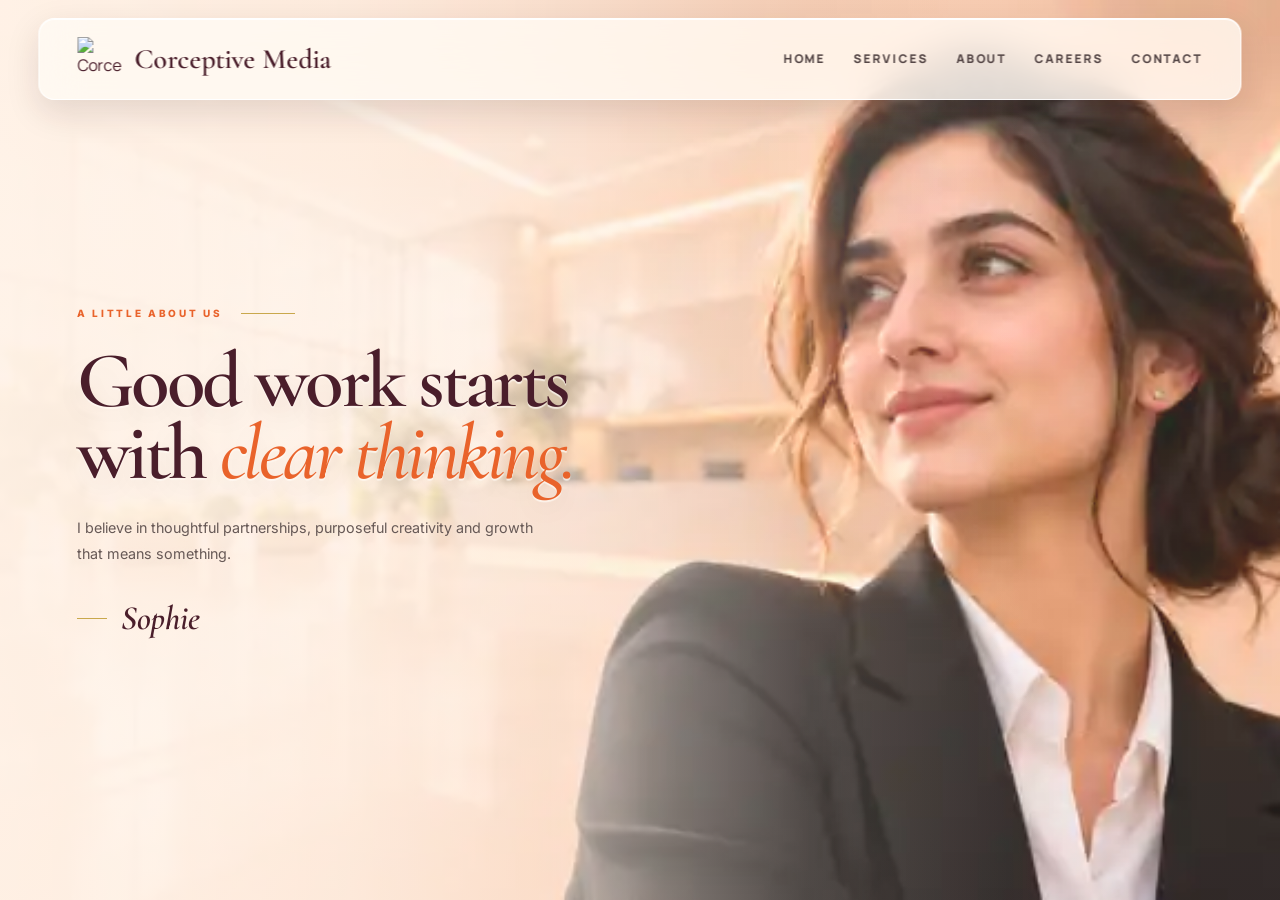
==== about/index.html @ 207ea9dd "Add About page with navigation and content" ====
<!DOCTYPE html>
<html lang="en">
<head>
  <meta charset="UTF-8">
  <meta name="viewport" content="width=device-width, initial-scale=1">

  <title>About Corceptive Media | Our Approach</title>

  <meta name="description" content="Learn about Corceptive Media, our belief in thoughtful partnerships, purposeful creativity and meaningful business growth.">

  <meta name="robots" content="index, follow">

  <link rel="canonical" href="https://corceptivemedia.com/about/">

  <meta property="og:title" content="About Corceptive Media">
  <meta property="og:description" content="Thoughtful partnerships, purposeful creativity and growth that means something.">
  <meta property="og:url" content="https://corceptivemedia.com/about/">
  <meta property="og:type" content="website">

  <meta name="theme-color" content="#fff5ec">

  <link rel="icon" href="/cmfavicon.ico">

  <link rel="preconnect" href="https://fonts.googleapis.com">
  <link rel="preconnect" href="https://fonts.gstatic.com" crossorigin>

  <link href="https://fonts.googleapis.com/css2?family=Cormorant+Garamond:wght@400;500;600;700&family=Manrope:wght@400;500;600;700;800&display=swap" rel="stylesheet">

  <link rel="stylesheet" href="/assets/corceptive-homepage-abstract.css">

  <style>
    body {
      margin: 0;
      font-family: 'Manrope', Arial, sans-serif;
    }

    header {
      z-index: 1000;
    }

    .about-nav-inner {
      display: flex;
      align-items: center;
      justify-content: space-between;
      height: 100%;
      gap: 20px;
    }

    .about-brand {
      display: flex;
      align-items: center;
      gap: 12px;
      text-decoration: none;
      color: #4a1e2b;
      flex-shrink: 0;
    }

    .about-brand img {
      width: 45px;
      height: 45px;
      object-fit: contain;
    }

    .about-brand span {
      font-family: 'Cormorant Garamond', Georgia, serif;
      font-size: 28px;
      font-weight: 600;
    }

    .about-nav-links {
      display: flex;
      align-items: center;
      gap: 28px;
    }

    .about-nav-links a {
      text-decoration: none;
      text-transform: uppercase;
      color: #554747;
      font-size: 11px;
      font-weight: 800;
      letter-spacing: .12em;
      transition: color .2s ease;
    }

    .about-nav-links a:hover {
      color: #e9632b;
    }

    .about-menu-button {
      display: none;
      padding: 9px 13px;
      background: transparent;
      border: 1px solid #e5d8cb;
      color: #4a1e2b;
      font-size: 10px;
      font-weight: 800;
      letter-spacing: .12em;
      cursor: pointer;
    }

    @media(max-width: 700px) {
      .about-brand img {
        width: 38px;
        height: 38px;
      }

      .about-brand span {
        font-size: 23px;
      }

      .about-menu-button {
        display: block;
      }

      .about-nav-links {
        display: none;
        position: absolute;
        top: calc(100% + 8px);
        left: 0;
        right: 0;
        padding: 22px;
        flex-direction: column;
        align-items: flex-start;
        gap: 20px;
        border-radius: 12px;
        background: #fffaf4;
        box-shadow: 0 12px 30px rgba(45,20,29,.12);
      }

      .about-nav-links.open {
        display: flex;
      }
    }
  </style>
</head>

<body>

  <header>
    <div class="about-nav-inner">

      <a href="/" class="about-brand">
        <img src="/Corceptive_Media_Logo.png"
             alt="Corceptive Media logo">
        <span>Corceptive Media</span>
      </a>

      <button class="about-menu-button"
              type="button"
              aria-expanded="false"
              aria-controls="about-navigation">
        MENU
      </button>

      <nav class="about-nav-links"
           id="about-navigation"
           aria-label="Main navigation">

        <a href="/">Home</a>
        <a href="/#services">Services</a>
        <a href="/about/">About</a>
        <a href="/careers/">Careers</a>
        <a href="/contact">Contact</a>

      </nav>
    </div>
  </header>

  <main>

    <div class="cm-about cm-about-screen">

      <section class="cm-about-screen-hero">

        <div class="cm-about-screen-photo"
             aria-hidden="true">
        </div>

        <div class="cm-about-screen-content">

          <div class="cm-about-screen-kicker">
            A LITTLE ABOUT US
          </div>

          <h1 class="cm-about-screen-title">
            Good work starts
            <br>
            with <span>clear thinking.</span>
          </h1>

          <p class="cm-about-screen-statement">
            I believe in thoughtful partnerships,
            purposeful creativity and growth
            that means something.
          </p>

          <div class="cm-about-screen-signature">
            <span class="cm-about-screen-signature-rule"></span>
            <span>Sophie</span>
          </div>

        </div>
      </section>

    </div>

  </main>

  <script>
    const menuButton =
      document.querySelector('.about-menu-button');

    const navigation =
      document.querySelector('.about-nav-links');

    menuButton.addEventListener('click', function () {
      const isOpen =
        navigation.classList.toggle('open');

      menuButton.setAttribute(
        'aria-expanded',
        String(isOpen)
      );

      menuButton.textContent =
        isOpen ? 'CLOSE' : 'MENU';
    });

    navigation.querySelectorAll('a').forEach(link => {
      link.addEventListener('click', () => {
        navigation.classList.remove('open');
        menuButton.setAttribute('aria-expanded', 'false');
        menuButton.textContent = 'MENU';
      });
    });
  </script>

</body>
</html>
---- assets/corceptive-homepage-abstract.css ----
@import"https://fonts.googleapis.com/css2?family=Cormorant+Garamond:wght@400;500;600;700&family=Inter:wght@300;400;500;600&family=Libre+Baskerville:wght@400;700&display=swap";/*! tailwindcss v4.3.0 | MIT License | https://tailwindcss.com */@layer properties{@supports (((-webkit-hyphens:none)) and (not (margin-trim:inline))) or ((-moz-orient:inline) and (not (color:rgb(from red r g b)))){*,:before,:after,::backdrop{--tw-translate-x:0;--tw-translate-y:0;--tw-translate-z:0;--tw-rotate-x:initial;--tw-rotate-y:initial;--tw-rotate-z:initial;--tw-skew-x:initial;--tw-skew-y:initial;--tw-space-y-reverse:0;--tw-border-style:solid;--tw-gradient-position:initial;--tw-gradient-from:#0000;--tw-gradient-via:#0000;--tw-gradient-to:#0000;--tw-gradient-stops:initial;--tw-gradient-via-stops:initial;--tw-gradient-from-position:0%;--tw-gradient-via-position:50%;--tw-gradient-to-position:100%;--tw-leading:initial;--tw-font-weight:initial;--tw-tracking:initial;--tw-shadow:0 0 #0000;--tw-shadow-color:initial;--tw-shadow-alpha:100%;--tw-inset-shadow:0 0 #0000;--tw-inset-shadow-color:initial;--tw-inset-shadow-alpha:100%;--tw-ring-color:initial;--tw-ring-shadow:0 0 #0000;--tw-inset-ring-color:initial;--tw-inset-ring-shadow:0 0 #0000;--tw-ring-inset:initial;--tw-ring-offset-width:0px;--tw-ring-offset-color:#fff;--tw-ring-offset-shadow:0 0 #0000;--tw-blur:initial;--tw-brightness:initial;--tw-contrast:initial;--tw-grayscale:initial;--tw-hue-rotate:initial;--tw-invert:initial;--tw-opacity:initial;--tw-saturate:initial;--tw-sepia:initial;--tw-drop-shadow:initial;--tw-drop-shadow-color:initial;--tw-drop-shadow-alpha:100%;--tw-drop-shadow-size:initial;--tw-backdrop-blur:initial;--tw-backdrop-brightness:initial;--tw-backdrop-contrast:initial;--tw-backdrop-grayscale:initial;--tw-backdrop-hue-rotate:initial;--tw-backdrop-invert:initial;--tw-backdrop-opacity:initial;--tw-backdrop-saturate:initial;--tw-backdrop-sepia:initial;--tw-duration:initial;--tw-scale-x:1;--tw-scale-y:1;--tw-scale-z:1;--tw-content:""}}}@layer theme{:root,:host{--font-sans:"Inter", "Helvetica Neue", "Arial", sans-serif;--font-serif:"Libre Baskerville", serif;--font-mono:ui-monospace, SFMono-Regular, Menlo, Monaco, Consolas, "Liberation Mono", "Courier New", monospace;--color-red-500:oklch(63.7% .237 25.331);--color-green-50:oklch(98.2% .018 155.826);--color-green-500:oklch(72.3% .219 149.579);--color-gray-300:oklch(87.2% .01 258.338);--color-gray-400:oklch(70.7% .022 261.325);--color-gray-500:oklch(55.1% .027 264.364);--color-gray-600:oklch(44.6% .03 256.802);--color-gray-700:oklch(37.3% .034 259.733);--color-gray-900:oklch(21% .034 264.665);--color-black:#000;--color-white:#fff;--spacing:.25rem;--container-md:28rem;--container-lg:32rem;--container-xl:36rem;--container-2xl:42rem;--container-4xl:56rem;--container-6xl:72rem;--container-7xl:80rem;--text-xs:.75rem;--text-xs--line-height:calc(1 / .75);--text-sm:.875rem;--text-sm--line-height:calc(1.25 / .875);--text-lg:1.125rem;--text-lg--line-height:calc(1.75 / 1.125);--text-xl:1.25rem;--text-xl--line-height:calc(1.75 / 1.25);--text-2xl:1.5rem;--text-2xl--line-height:calc(2 / 1.5);--text-3xl:1.875rem;--text-3xl--line-height: 1.2 ;--text-4xl:2.25rem;--text-4xl--line-height:calc(2.5 / 2.25);--text-5xl:3rem;--text-5xl--line-height:1;--text-6xl:3.75rem;--text-6xl--line-height:1;--text-7xl:4.5rem;--text-7xl--line-height:1;--text-8xl:6rem;--text-8xl--line-height:1;--font-weight-light:300;--font-weight-normal:400;--font-weight-medium:500;--font-weight-semibold:600;--font-weight-bold:700;--tracking-tight:-.025em;--tracking-wide:.025em;--tracking-widest:.1em;--leading-tight:1.25;--leading-relaxed:1.625;--leading-loose:2;--radius-xl:.75rem;--radius-3xl:1.5rem;--animate-pulse:pulse 2s cubic-bezier(.4, 0, .6, 1) infinite;--blur-sm:8px;--blur-xl:24px;--blur-2xl:40px;--default-transition-duration:.15s;--default-transition-timing-function:cubic-bezier(.4, 0, .2, 1);--default-font-family:var(--font-sans);--default-mono-font-family:var(--font-mono);--color-brand-bg:#fdfcf9;--color-lightest-1:#fdfcf9;--color-lightest-2:#f7f3f0;--color-light-1:#f1ede4;--color-light-2:#e9e3d8;--color-bright-1:#694d4d;--color-bright-2:#dab785;--color-dark-1:#a35d5d;--color-dark-2:#8e5454;--color-darkest-1:#6d4c4c;--color-darkest-2:#5a4a42;--color-brand-bg-alt:var(--color-light-1);--color-brand-text:#333;--color-brand-accent:var(--color-bright-2);--color-brand-burgundy:var(--color-bright-1);--color-brand-rose:var(--color-dark-1)}}@layer base{*,:after,:before,::backdrop{box-sizing:border-box;border:0 solid;margin:0;padding:0}::file-selector-button{box-sizing:border-box;border:0 solid;margin:0;padding:0}html,:host{-webkit-text-size-adjust:100%;-moz-tab-size:4;tab-size:4;line-height:1.5;font-family:var(--default-font-family,ui-sans-serif, system-ui, sans-serif, "Apple Color Emoji", "Segoe UI Emoji", "Segoe UI Symbol", "Noto Color Emoji");font-feature-settings:var(--default-font-feature-settings,normal);font-variation-settings:var(--default-font-variation-settings,normal);-webkit-tap-highlight-color:transparent}hr{height:0;color:inherit;border-top-width:1px}abbr:where([title]){-webkit-text-decoration:underline dotted;text-decoration:underline dotted}h1,h2,h3,h4,h5,h6{font-size:inherit;font-weight:inherit}a{color:inherit;-webkit-text-decoration:inherit;text-decoration:inherit}b,strong{font-weight:bolder}code,kbd,samp,pre{font-family:var(--default-mono-font-family,ui-monospace, SFMono-Regular, Menlo, Monaco, Consolas, "Liberation Mono", "Courier New", monospace);font-feature-settings:var(--default-mono-font-feature-settings,normal);font-variation-settings:var(--default-mono-font-variation-settings,normal);font-size:1em}small{font-size:80%}sub,sup{vertical-align:baseline;font-size:75%;line-height:0;position:relative}sub{bottom:-.25em}sup{top:-.5em}table{text-indent:0;border-color:inherit;border-collapse:collapse}:-moz-focusring{outline:auto}progress{vertical-align:baseline}summary{display:list-item}ol,ul,menu{list-style:none}img,svg,video,canvas,audio,iframe,embed,object{vertical-align:middle;display:block}img,video{max-width:100%;height:auto}button,input,select,optgroup,textarea{font:inherit;font-feature-settings:inherit;font-variation-settings:inherit;letter-spacing:inherit;color:inherit;opacity:1;background-color:#0000;border-radius:0}::file-selector-button{font:inherit;font-feature-settings:inherit;font-variation-settings:inherit;letter-spacing:inherit;color:inherit;opacity:1;background-color:#0000;border-radius:0}:where(select:is([multiple],[size])) optgroup{font-weight:bolder}:where(select:is([multiple],[size])) optgroup option{padding-inline-start:20px}::file-selector-button{margin-inline-end:4px}::placeholder{opacity:1}@supports (not ((-webkit-appearance:-apple-pay-button))) or (contain-intrinsic-size:1px){::placeholder{color:currentColor}@supports (color:color-mix(in lab,red,red)){::placeholder{color:color-mix(in oklab,currentcolor 50%,transparent)}}}textarea{resize:vertical}::-webkit-search-decoration{-webkit-appearance:none}::-webkit-date-and-time-value{min-height:1lh;text-align:inherit}::-webkit-datetime-edit{display:inline-flex}::-webkit-datetime-edit-fields-wrapper{padding:0}::-webkit-datetime-edit{padding-block:0}::-webkit-datetime-edit-year-field{padding-block:0}::-webkit-datetime-edit-month-field{padding-block:0}::-webkit-datetime-edit-day-field{padding-block:0}::-webkit-datetime-edit-hour-field{padding-block:0}::-webkit-datetime-edit-minute-field{padding-block:0}::-webkit-datetime-edit-second-field{padding-block:0}::-webkit-datetime-edit-millisecond-field{padding-block:0}::-webkit-datetime-edit-meridiem-field{padding-block:0}::-webkit-calendar-picker-indicator{line-height:1}:-moz-ui-invalid{box-shadow:none}button,input:where([type=button],[type=reset],[type=submit]){-webkit-appearance:button;-moz-appearance:button;appearance:button}::file-selector-button{-webkit-appearance:button;-moz-appearance:button;appearance:button}::-webkit-inner-spin-button{height:auto}::-webkit-outer-spin-button{height:auto}[hidden]:where(:not([hidden=until-found])){display:none!important}body{background-color:var(--color-brand-bg);color:var(--color-brand-text);-webkit-font-smoothing:antialiased;-moz-osx-font-smoothing:grayscale;font-family:var(--font-sans)}}@layer components{.theme-lightest-1{background-color:var(--color-lightest-1);color:var(--color-brand-text)}.theme-lightest-2{background-color:var(--color-lightest-2);color:var(--color-brand-text)}.theme-light-1{background-color:var(--color-light-1);color:var(--color-brand-text)}.theme-light-2{background-color:var(--color-light-2);color:var(--color-brand-text)}.theme-bright-1{background-color:var(--color-bright-1);color:#fff}.theme-bright-2{background-color:var(--color-bright-2);color:var(--color-brand-text)}.theme-dark-1{background-color:var(--color-dark-1);color:#fff}.theme-dark-2{background-color:var(--color-dark-2);color:#fff}.theme-darkest-1{background-color:var(--color-darkest-1);color:#fff}.theme-darkest-2{background-color:var(--color-darkest-2);color:#fff}}@layer utilities{.pointer-events-none{pointer-events:none}.absolute{position:absolute}.fixed{position:fixed}.relative{position:relative}.inset-0{inset:calc(var(--spacing) * 0)}.top-0{top:calc(var(--spacing) * 0)}.top-1\/2{top:50%}.top-\[10\%\]{top:10%}.right-0{right:calc(var(--spacing) * 0)}.right-\[10\%\]{right:10%}.bottom-0{bottom:calc(var(--spacing) * 0)}.bottom-\[10\%\]{bottom:10%}.left-0{left:calc(var(--spacing) * 0)}.left-1\/2{left:50%}.left-\[15\%\]{left:15%}.z-0{z-index:0}.z-10{z-index:10}.z-20{z-index:20}.z-30{z-index:30}.z-50{z-index:50}.mx-auto{margin-inline:auto}.-mt-\[1px\]{margin-top:-1px}.mt-2{margin-top:calc(var(--spacing) * 2)}.mb-2{margin-bottom:calc(var(--spacing) * 2)}.mb-4{margin-bottom:calc(var(--spacing) * 4)}.mb-6{margin-bottom:calc(var(--spacing) * 6)}.mb-8{margin-bottom:calc(var(--spacing) * 8)}.mb-10{margin-bottom:calc(var(--spacing) * 10)}.mb-12{margin-bottom:calc(var(--spacing) * 12)}.mb-14{margin-bottom:calc(var(--spacing) * 14)}.mb-24{margin-bottom:calc(var(--spacing) * 24)}.ml-auto{margin-left:auto}.block{display:block}.flex{display:flex}.grid{display:grid}.hidden{display:none}.inline-block{display:inline-block}.aspect-\[4\.5\/5\.5\]{aspect-ratio:4.5/5.5}.aspect-\[4\/5\]{aspect-ratio:4/5}.aspect-\[4\/6\]{aspect-ratio:4/6}.h-3{height:calc(var(--spacing) * 3)}.h-10{height:calc(var(--spacing) * 10)}.h-12{height:calc(var(--spacing) * 12)}.h-14{height:calc(var(--spacing) * 14)}.h-20{height:calc(var(--spacing) * 20)}.h-\[60vh\]{height:60vh}.h-\[100px\]{height:100px}.h-\[120\%\]{height:120%}.h-\[130px\]{height:130px}.h-\[250px\]{height:250px}.h-\[300px\]{height:300px}.h-full{height:100%}.h-screen{height:100vh}.min-h-\[85vh\]{min-height:85vh}.min-h-screen{min-height:100vh}.w-1\/2{width:50%}.w-3{width:calc(var(--spacing) * 3)}.w-10{width:calc(var(--spacing) * 10)}.w-20{width:calc(var(--spacing) * 20)}.w-\[120\%\]{width:120%}.w-\[250px\]{width:250px}.w-\[300px\]{width:300px}.w-\[calc\(100\%\+1\.3px\)\]{width:calc(100% + 1.3px)}.w-auto{width:auto}.w-full{width:100%}.max-w-2xl{max-width:var(--container-2xl)}.max-w-4xl{max-width:var(--container-4xl)}.max-w-6xl{max-width:var(--container-6xl)}.max-w-7xl{max-width:var(--container-7xl)}.max-w-\[280px\]{max-width:280px}.max-w-\[320px\]{max-width:320px}.max-w-\[772px\]{max-width:772px}.max-w-lg{max-width:var(--container-lg)}.max-w-md{max-width:var(--container-md)}.max-w-xl{max-width:var(--container-xl)}.flex-grow{flex-grow:1}.-translate-x-1\/2{--tw-translate-x: -50% ;translate:var(--tw-translate-x) var(--tw-translate-y)}.translate-x-0{--tw-translate-x:calc(var(--spacing) * 0);translate:var(--tw-translate-x) var(--tw-translate-y)}.translate-x-full{--tw-translate-x:100%;translate:var(--tw-translate-x) var(--tw-translate-y)}.-translate-y-1\/2{--tw-translate-y: -50% ;translate:var(--tw-translate-x) var(--tw-translate-y)}.translate-y-\[1px\]{--tw-translate-y:1px;translate:var(--tw-translate-x) var(--tw-translate-y)}.-skew-x-\[25deg\]{--tw-skew-x:skewX( -25deg );transform:var(--tw-rotate-x,) var(--tw-rotate-y,) var(--tw-rotate-z,) var(--tw-skew-x,) var(--tw-skew-y,)}.transform{transform:var(--tw-rotate-x,) var(--tw-rotate-y,) var(--tw-rotate-z,) var(--tw-skew-x,) var(--tw-skew-y,)}.animate-pulse{animation:var(--animate-pulse)}.resize-none{resize:none}.grid-cols-1{grid-template-columns:repeat(1,minmax(0,1fr))}.flex-col{flex-direction:column}.flex-wrap{flex-wrap:wrap}.items-center{align-items:center}.items-start{align-items:flex-start}.justify-between{justify-content:space-between}.justify-center{justify-content:center}.gap-2{gap:calc(var(--spacing) * 2)}.gap-3{gap:calc(var(--spacing) * 3)}.gap-4{gap:calc(var(--spacing) * 4)}.gap-6{gap:calc(var(--spacing) * 6)}.gap-8{gap:calc(var(--spacing) * 8)}.gap-10{gap:calc(var(--spacing) * 10)}.gap-12{gap:calc(var(--spacing) * 12)}.gap-16{gap:calc(var(--spacing) * 16)}:where(.space-y-3>:not(:last-child)){--tw-space-y-reverse:0;margin-block-start:calc(calc(var(--spacing) * 3) * var(--tw-space-y-reverse));margin-block-end:calc(calc(var(--spacing) * 3) * calc(1 - var(--tw-space-y-reverse)))}:where(.space-y-6>:not(:last-child)){--tw-space-y-reverse:0;margin-block-start:calc(calc(var(--spacing) * 6) * var(--tw-space-y-reverse));margin-block-end:calc(calc(var(--spacing) * 6) * calc(1 - var(--tw-space-y-reverse)))}:where(.space-y-8>:not(:last-child)){--tw-space-y-reverse:0;margin-block-start:calc(calc(var(--spacing) * 8) * var(--tw-space-y-reverse));margin-block-end:calc(calc(var(--spacing) * 8) * calc(1 - var(--tw-space-y-reverse)))}.overflow-hidden{overflow:hidden}.overflow-x-hidden{overflow-x:hidden}.scroll-smooth{scroll-behavior:smooth}.rounded-3xl{border-radius:var(--radius-3xl)}.rounded-\[32px\]{border-radius:32px}.rounded-full{border-radius:3.40282e38px}.rounded-xl{border-radius:var(--radius-xl)}.border{border-style:var(--tw-border-style);border-width:1px}.border-\[1\.25px\]{border-style:var(--tw-border-style);border-width:1.25px}.border-t{border-top-style:var(--tw-border-style);border-top-width:1px}.border-b{border-bottom-style:var(--tw-border-style);border-bottom-width:1px}.border-\[\#a86700\]{border-color:#a86700}.border-\[\#d6b25e\]\/10{border-color:#d6b25e1a}.border-\[\#d6b25e\]\/20{border-color:#d6b25e33}.border-brand-accent\/20{border-color:#dab78533}@supports (color:color-mix(in lab,red,red)){.border-brand-accent\/20{border-color:color-mix(in oklab,var(--color-brand-accent) 20%,transparent)}}.border-white\/20{border-color:#fff3}@supports (color:color-mix(in lab,red,red)){.border-white\/20{border-color:color-mix(in oklab,var(--color-white) 20%,transparent)}}.bg-\[\#8b5e3c\]\/10{background-color:#8b5e3c1a}.bg-\[\#d6b25e\]\/10{background-color:#d6b25e1a}.bg-\[\#d6b25e\]\/20{background-color:#d6b25e33}.bg-\[\#f9f7f0\]{background-color:#f9f7f0}.bg-\[\#fdfcf9\]{background-color:#fdfcf9}.bg-\[\#fdfcf9\]\/70{background-color:#fdfcf9b3}.bg-\[\#fdfcf9\]\/95{background-color:#fdfcf9f2}.bg-brand-accent\/20{background-color:#dab78533}@supports (color:color-mix(in lab,red,red)){.bg-brand-accent\/20{background-color:color-mix(in oklab,var(--color-brand-accent) 20%,transparent)}}.bg-brand-bg{background-color:var(--color-brand-bg)}.bg-brand-bg-alt{background-color:var(--color-brand-bg-alt)}.bg-brand-burgundy{background-color:var(--color-brand-burgundy)}.bg-darkest-1\/40{background-color:#6d4c4c66}@supports (color:color-mix(in lab,red,red)){.bg-darkest-1\/40{background-color:color-mix(in oklab,var(--color-darkest-1) 40%,transparent)}}.bg-green-50{background-color:var(--color-green-50)}.bg-transparent{background-color:#0000}.bg-white{background-color:var(--color-white)}.bg-white\/60{background-color:#fff9}@supports (color:color-mix(in lab,red,red)){.bg-white\/60{background-color:color-mix(in oklab,var(--color-white) 60%,transparent)}}.bg-white\/80{background-color:#fffc}@supports (color:color-mix(in lab,red,red)){.bg-white\/80{background-color:color-mix(in oklab,var(--color-white) 80%,transparent)}}.bg-gradient-to-r{--tw-gradient-position:to right in oklab;background-image:linear-gradient(var(--tw-gradient-stops))}.bg-gradient-to-tr{--tw-gradient-position:to top right in oklab;background-image:linear-gradient(var(--tw-gradient-stops))}.bg-\[conic-gradient\(from_0deg_at_50\%_50\%\,\#fcece4_0\%\,\#fff_50\%\,\#fdfcf9_100\%\)\]{background-image:conic-gradient(#fcece4,#fff,#fdfcf9)}.bg-\[radial-gradient\(circle_at_10\%_90\%\,var\(--color-brand-rose\)_0\%\,transparent_50\%\)\]{background-image:radial-gradient(circle at 10% 90%,var(--color-brand-rose) 0%,transparent 50%)}.bg-\[radial-gradient\(circle_at_20\%_80\%\,rgba\(255\,255\,255\,0\.4\)_0\%\,transparent_40\%\)\]{background-image:radial-gradient(circle at 20% 80%,#fff6,#0000 40%)}.bg-\[radial-gradient\(circle_at_30\%_20\%\,\#fff_0\%\,transparent_60\%\)\,radial-gradient\(circle_at_80\%_40\%\,\#fcece4_0\%\,transparent_70\%\)\,radial-gradient\(circle_at_40\%_80\%\,\#f7f3f0_0\%\,transparent_60\%\)\]{background-image:radial-gradient(circle at 30% 20%,#fff,#0000 60%),radial-gradient(circle at 80% 40%,#fcece4,#0000 70%),radial-gradient(circle at 40% 80%,#f7f3f0,#0000 60%)}.bg-\[radial-gradient\(circle_at_40\%_30\%\,\#fff_0\%\,transparent_70\%\)\,radial-gradient\(circle_at_70\%_20\%\,\#fcece4_0\%\,transparent_60\%\)\,radial-gradient\(circle_at_20\%_80\%\,\#f7f3f0_0\%\,transparent_50\%\)\]{background-image:radial-gradient(circle at 40% 30%,#fff,#0000 70%),radial-gradient(circle at 70% 20%,#fcece4,#0000 60%),radial-gradient(circle at 20% 80%,#f7f3f0,#0000 50%)}.bg-\[radial-gradient\(circle_at_80\%_80\%\,var\(--color-brand-rose\)_0\%\,transparent_40\%\)\]{background-image:radial-gradient(circle at 80% 80%,var(--color-brand-rose) 0%,transparent 40%)}.bg-\[radial-gradient\(circle_at_90\%_15\%\,rgba\(218\,183\,133\,0\.3\)_0\%\,transparent_50\%\)\]{background-image:radial-gradient(circle at 90% 15%,#dab7854d,#0000 50%)}.bg-\[radial-gradient\(circle_at_100\%_0\%\,\#ffffff_0\%\,rgba\(255\,255\,255\,0\.8\)_25\%\,transparent_70\%\)\]{background-image:radial-gradient(circle at 100% 0,#fff,#fffc 25%,#0000 70%)}.from-transparent{--tw-gradient-from:transparent;--tw-gradient-stops:var(--tw-gradient-via-stops,var(--tw-gradient-position), var(--tw-gradient-from) var(--tw-gradient-from-position), var(--tw-gradient-to) var(--tw-gradient-to-position))}.via-brand-accent\/10{--tw-gradient-via:#dab7851a}@supports (color:color-mix(in lab,red,red)){.via-brand-accent\/10{--tw-gradient-via:color-mix(in oklab, var(--color-brand-accent) 10%, transparent)}}.via-brand-accent\/10{--tw-gradient-via-stops:var(--tw-gradient-position), var(--tw-gradient-from) var(--tw-gradient-from-position), var(--tw-gradient-via) var(--tw-gradient-via-position), var(--tw-gradient-to) var(--tw-gradient-to-position);--tw-gradient-stops:var(--tw-gradient-via-stops)}.via-white\/30{--tw-gradient-via:#ffffff4d}@supports (color:color-mix(in lab,red,red)){.via-white\/30{--tw-gradient-via:color-mix(in oklab, var(--color-white) 30%, transparent)}}.via-white\/30{--tw-gradient-via-stops:var(--tw-gradient-position), var(--tw-gradient-from) var(--tw-gradient-from-position), var(--tw-gradient-via) var(--tw-gradient-via-position), var(--tw-gradient-to) var(--tw-gradient-to-position);--tw-gradient-stops:var(--tw-gradient-via-stops)}.to-transparent{--tw-gradient-to:transparent;--tw-gradient-stops:var(--tw-gradient-via-stops,var(--tw-gradient-position), var(--tw-gradient-from) var(--tw-gradient-from-position), var(--tw-gradient-to) var(--tw-gradient-to-position))}.bg-cover{background-size:cover}.bg-center{background-position:50%}.bg-no-repeat{background-repeat:no-repeat}.fill-brand-bg-alt{fill:var(--color-brand-bg-alt)}.object-cover{object-fit:cover}.p-10{padding:calc(var(--spacing) * 10)}.px-4{padding-inline:calc(var(--spacing) * 4)}.px-6{padding-inline:calc(var(--spacing) * 6)}.px-10{padding-inline:calc(var(--spacing) * 10)}.px-12{padding-inline:calc(var(--spacing) * 12)}.px-\[5vw\]{padding-inline:5vw}.py-3\.5{padding-block:calc(var(--spacing) * 3.5)}.py-20{padding-block:calc(var(--spacing) * 20)}.py-24{padding-block:calc(var(--spacing) * 24)}.py-32{padding-block:calc(var(--spacing) * 32)}.py-40{padding-block:calc(var(--spacing) * 40)}.pt-4{padding-top:calc(var(--spacing) * 4)}.pt-10{padding-top:calc(var(--spacing) * 10)}.pt-24{padding-top:calc(var(--spacing) * 24)}.pb-4{padding-bottom:calc(var(--spacing) * 4)}.text-center{text-align:center}.font-serif{font-family:var(--font-serif)}.text-2xl{font-size:var(--text-2xl);line-height:var(--tw-leading,var(--text-2xl--line-height))}.text-3xl{font-size:var(--text-3xl);line-height:var(--tw-leading,var(--text-3xl--line-height))}.text-4xl{font-size:var(--text-4xl);line-height:var(--tw-leading,var(--text-4xl--line-height))}.text-5xl{font-size:var(--text-5xl);line-height:var(--tw-leading,var(--text-5xl--line-height))}.text-lg{font-size:var(--text-lg);line-height:var(--tw-leading,var(--text-lg--line-height))}.text-sm{font-size:var(--text-sm);line-height:var(--tw-leading,var(--text-sm--line-height))}.text-xs{font-size:var(--text-xs);line-height:var(--tw-leading,var(--text-xs--line-height))}.text-\[10px\]{font-size:10px}.text-\[11px\]{font-size:11px}.text-\[12px\]{font-size:12px}.text-\[16px\]{font-size:16px}.text-\[18px\]{font-size:18px}.text-\[22px\]{font-size:22px}.text-\[24px\]{font-size:24px}.text-\[32px\]{font-size:32px}.leading-\[0\]{--tw-leading:0;line-height:0}.leading-\[1\.1\]{--tw-leading:1.1;line-height:1.1}.leading-loose{--tw-leading:var(--leading-loose);line-height:var(--leading-loose)}.leading-relaxed{--tw-leading:var(--leading-relaxed);line-height:var(--leading-relaxed)}.leading-tight{--tw-leading:var(--leading-tight);line-height:var(--leading-tight)}.font-bold{--tw-font-weight:var(--font-weight-bold);font-weight:var(--font-weight-bold)}.font-light{--tw-font-weight:var(--font-weight-light);font-weight:var(--font-weight-light)}.font-medium{--tw-font-weight:var(--font-weight-medium);font-weight:var(--font-weight-medium)}.font-normal{--tw-font-weight:var(--font-weight-normal);font-weight:var(--font-weight-normal)}.font-semibold{--tw-font-weight:var(--font-weight-semibold);font-weight:var(--font-weight-semibold)}.tracking-\[0\.2em\]{--tw-tracking:.2em;letter-spacing:.2em}.tracking-\[0\.3em\]{--tw-tracking:.3em;letter-spacing:.3em}.tracking-\[0\.18em\]{--tw-tracking:.18em;letter-spacing:.18em}.tracking-tight{--tw-tracking:var(--tracking-tight);letter-spacing:var(--tracking-tight)}.tracking-wide{--tw-tracking:var(--tracking-wide);letter-spacing:var(--tracking-wide)}.tracking-widest{--tw-tracking:var(--tracking-widest);letter-spacing:var(--tracking-widest)}.whitespace-nowrap{white-space:nowrap}.text-\[\#000000\]{color:#000}.text-\[\#4a3a32\]{color:#4a3a32}.text-\[\#4b3832\]{color:#4b3832}.text-\[\#5a4a42\]{color:#5a4a42}.text-\[\#6b4c3b\]{color:#6b4c3b}.text-\[\#8e5454\]{color:#8e5454}.text-\[\#622f00\]{color:#622f00}.text-\[\#790000\]{color:#790000}.text-black{color:var(--color-black)}.text-brand-burgundy{color:var(--color-brand-burgundy)}.text-brand-text{color:var(--color-brand-text)}.text-gray-400{color:var(--color-gray-400)}.text-gray-500{color:var(--color-gray-500)}.text-gray-600{color:var(--color-gray-600)}.text-gray-700{color:var(--color-gray-700)}.text-gray-900{color:var(--color-gray-900)}.text-green-500{color:var(--color-green-500)}.text-red-500{color:var(--color-red-500)}.text-white{color:var(--color-white)}.lowercase{text-transform:lowercase}.uppercase{text-transform:uppercase}.italic{font-style:italic}.underline-offset-8{text-underline-offset:8px}.opacity-0{opacity:0}.opacity-15{opacity:.15}.opacity-20{opacity:.2}.opacity-40{opacity:.4}.opacity-60{opacity:.6}.opacity-70{opacity:.7}.opacity-80{opacity:.8}.opacity-100{opacity:1}.shadow-2xl{--tw-shadow:0 25px 50px -12px var(--tw-shadow-color,#00000040);box-shadow:var(--tw-inset-shadow),var(--tw-inset-ring-shadow),var(--tw-ring-offset-shadow),var(--tw-ring-shadow),var(--tw-shadow)}.shadow-\[0_0_15px_rgba\(255\,255\,255\,1\)\]{--tw-shadow:0 0 15px var(--tw-shadow-color,#fff);box-shadow:var(--tw-inset-shadow),var(--tw-inset-ring-shadow),var(--tw-ring-offset-shadow),var(--tw-ring-shadow),var(--tw-shadow)}.shadow-\[0_8px_30px_rgba\(0\,0\,0\,0\.05\)\]{--tw-shadow:0 8px 30px var(--tw-shadow-color,#0000000d);box-shadow:var(--tw-inset-shadow),var(--tw-inset-ring-shadow),var(--tw-ring-offset-shadow),var(--tw-ring-shadow),var(--tw-shadow)}.shadow-\[0_50px_100px_-20px_rgba\(0\,0\,0\,0\.15\)\,0_0_60px_-10px_rgba\(218\,183\,133\,0\.3\)\]{--tw-shadow:0 50px 100px -20px var(--tw-shadow-color,#00000026), 0 0 60px -10px var(--tw-shadow-color,#dab7854d);box-shadow:var(--tw-inset-shadow),var(--tw-inset-ring-shadow),var(--tw-ring-offset-shadow),var(--tw-ring-shadow),var(--tw-shadow)}.shadow-xl{--tw-shadow:0 20px 25px -5px var(--tw-shadow-color,#0000001a), 0 8px 10px -6px var(--tw-shadow-color,#0000001a);box-shadow:var(--tw-inset-shadow),var(--tw-inset-ring-shadow),var(--tw-ring-offset-shadow),var(--tw-ring-shadow),var(--tw-shadow)}.shadow-brand-accent\/30{--tw-shadow-color:#dab7854d}@supports (color:color-mix(in lab,red,red)){.shadow-brand-accent\/30{--tw-shadow-color:color-mix(in oklab, color-mix(in oklab, var(--color-brand-accent) 30%, transparent) var(--tw-shadow-alpha), transparent)}}.shadow-brand-burgundy\/10{--tw-shadow-color:#694d4d1a}@supports (color:color-mix(in lab,red,red)){.shadow-brand-burgundy\/10{--tw-shadow-color:color-mix(in oklab, color-mix(in oklab, var(--color-brand-burgundy) 10%, transparent) var(--tw-shadow-alpha), transparent)}}.blur-\[0\.5px\]{--tw-blur:blur(.5px);filter:var(--tw-blur,) var(--tw-brightness,) var(--tw-contrast,) var(--tw-grayscale,) var(--tw-hue-rotate,) var(--tw-invert,) var(--tw-saturate,) var(--tw-sepia,) var(--tw-drop-shadow,)}.blur-\[5px\]{--tw-blur:blur(5px);filter:var(--tw-blur,) var(--tw-brightness,) var(--tw-contrast,) var(--tw-grayscale,) var(--tw-hue-rotate,) var(--tw-invert,) var(--tw-saturate,) var(--tw-sepia,) var(--tw-drop-shadow,)}.blur-\[100px\]{--tw-blur:blur(100px);filter:var(--tw-blur,) var(--tw-brightness,) var(--tw-contrast,) var(--tw-grayscale,) var(--tw-hue-rotate,) var(--tw-invert,) var(--tw-saturate,) var(--tw-sepia,) var(--tw-drop-shadow,)}.blur-\[120px\]{--tw-blur:blur(120px);filter:var(--tw-blur,) var(--tw-brightness,) var(--tw-contrast,) var(--tw-grayscale,) var(--tw-hue-rotate,) var(--tw-invert,) var(--tw-saturate,) var(--tw-sepia,) var(--tw-drop-shadow,)}.blur-xl{--tw-blur:blur(var(--blur-xl));filter:var(--tw-blur,) var(--tw-brightness,) var(--tw-contrast,) var(--tw-grayscale,) var(--tw-hue-rotate,) var(--tw-invert,) var(--tw-saturate,) var(--tw-sepia,) var(--tw-drop-shadow,)}.contrast-\[1\.05\]{--tw-contrast:contrast(1.05);filter:var(--tw-blur,) var(--tw-brightness,) var(--tw-contrast,) var(--tw-grayscale,) var(--tw-hue-rotate,) var(--tw-invert,) var(--tw-saturate,) var(--tw-sepia,) var(--tw-drop-shadow,)}.grayscale-\[0\.1\]{--tw-grayscale:grayscale(.1);filter:var(--tw-blur,) var(--tw-brightness,) var(--tw-contrast,) var(--tw-grayscale,) var(--tw-hue-rotate,) var(--tw-invert,) var(--tw-saturate,) var(--tw-sepia,) var(--tw-drop-shadow,)}.grayscale-\[0\.2\]{--tw-grayscale:grayscale(.2);filter:var(--tw-blur,) var(--tw-brightness,) var(--tw-contrast,) var(--tw-grayscale,) var(--tw-hue-rotate,) var(--tw-invert,) var(--tw-saturate,) var(--tw-sepia,) var(--tw-drop-shadow,)}.filter{filter:var(--tw-blur,) var(--tw-brightness,) var(--tw-contrast,) var(--tw-grayscale,) var(--tw-hue-rotate,) var(--tw-invert,) var(--tw-saturate,) var(--tw-sepia,) var(--tw-drop-shadow,)}.backdrop-blur-2xl{--tw-backdrop-blur:blur(var(--blur-2xl));-webkit-backdrop-filter:var(--tw-backdrop-blur,) var(--tw-backdrop-brightness,) var(--tw-backdrop-contrast,) var(--tw-backdrop-grayscale,) var(--tw-backdrop-hue-rotate,) var(--tw-backdrop-invert,) var(--tw-backdrop-opacity,) var(--tw-backdrop-saturate,) var(--tw-backdrop-sepia,);backdrop-filter:var(--tw-backdrop-blur,) var(--tw-backdrop-brightness,) var(--tw-backdrop-contrast,) var(--tw-backdrop-grayscale,) var(--tw-backdrop-hue-rotate,) var(--tw-backdrop-invert,) var(--tw-backdrop-opacity,) var(--tw-backdrop-saturate,) var(--tw-backdrop-sepia,)}.backdrop-blur-sm{--tw-backdrop-blur:blur(var(--blur-sm));-webkit-backdrop-filter:var(--tw-backdrop-blur,) var(--tw-backdrop-brightness,) var(--tw-backdrop-contrast,) var(--tw-backdrop-grayscale,) var(--tw-backdrop-hue-rotate,) var(--tw-backdrop-invert,) var(--tw-backdrop-opacity,) var(--tw-backdrop-saturate,) var(--tw-backdrop-sepia,);backdrop-filter:var(--tw-backdrop-blur,) var(--tw-backdrop-brightness,) var(--tw-backdrop-contrast,) var(--tw-backdrop-grayscale,) var(--tw-backdrop-hue-rotate,) var(--tw-backdrop-invert,) var(--tw-backdrop-opacity,) var(--tw-backdrop-saturate,) var(--tw-backdrop-sepia,)}.transition{transition-property:color,background-color,border-color,outline-color,text-decoration-color,fill,stroke,--tw-gradient-from,--tw-gradient-via,--tw-gradient-to,opacity,box-shadow,transform,translate,scale,rotate,filter,-webkit-backdrop-filter,backdrop-filter,display,content-visibility,overlay,pointer-events;transition-timing-function:var(--tw-ease,var(--default-transition-timing-function));transition-duration:var(--tw-duration,var(--default-transition-duration))}.transition-all{transition-property:all;transition-timing-function:var(--tw-ease,var(--default-transition-timing-function));transition-duration:var(--tw-duration,var(--default-transition-duration))}.transition-colors{transition-property:color,background-color,border-color,outline-color,text-decoration-color,fill,stroke,--tw-gradient-from,--tw-gradient-via,--tw-gradient-to;transition-timing-function:var(--tw-ease,var(--default-transition-timing-function));transition-duration:var(--tw-duration,var(--default-transition-duration))}.transition-transform{transition-property:transform,translate,scale,rotate;transition-timing-function:var(--tw-ease,var(--default-transition-timing-function));transition-duration:var(--tw-duration,var(--default-transition-duration))}.duration-300{--tw-duration:.3s;transition-duration:.3s}.duration-500{--tw-duration:.5s;transition-duration:.5s}.duration-700{--tw-duration:.7s;transition-duration:.7s}@media(hover:hover){.group-hover\:scale-105:is(:where(.group):hover *){--tw-scale-x:105%;--tw-scale-y:105%;--tw-scale-z:105%;scale:var(--tw-scale-x) var(--tw-scale-y)}.group-hover\:opacity-100:is(:where(.group):hover *){opacity:1}}.placeholder\:font-light::placeholder{--tw-font-weight:var(--font-weight-light);font-weight:var(--font-weight-light)}.placeholder\:text-gray-300::placeholder{color:var(--color-gray-300)}.after\:absolute:after{content:var(--tw-content);position:absolute}.after\:-bottom-2:after{content:var(--tw-content);bottom:calc(var(--spacing) * -2)}.after\:left-0:after{content:var(--tw-content);left:calc(var(--spacing) * 0)}.after\:h-\[1px\]:after{content:var(--tw-content);height:1px}.after\:w-0:after{content:var(--tw-content);width:calc(var(--spacing) * 0)}.after\:bg-\[\#d6b25e\]:after{content:var(--tw-content);background-color:#d6b25e}.after\:transition-all:after{content:var(--tw-content);transition-property:all;transition-timing-function:var(--tw-ease,var(--default-transition-timing-function));transition-duration:var(--tw-duration,var(--default-transition-duration))}.after\:duration-300:after{content:var(--tw-content);--tw-duration:.3s;transition-duration:.3s}@media(hover:hover){.hover\:scale-105:hover{--tw-scale-x:105%;--tw-scale-y:105%;--tw-scale-z:105%;scale:var(--tw-scale-x) var(--tw-scale-y)}.hover\:bg-black:hover{background-color:var(--color-black)}.hover\:text-\[\#8b5e3c\]:hover{color:#8b5e3c}.hover\:underline:hover{text-decoration-line:underline}.hover\:grayscale-0:hover{--tw-grayscale:grayscale(0%);filter:var(--tw-blur,) var(--tw-brightness,) var(--tw-contrast,) var(--tw-grayscale,) var(--tw-hue-rotate,) var(--tw-invert,) var(--tw-saturate,) var(--tw-sepia,) var(--tw-drop-shadow,)}.hover\:after\:w-full:hover:after{content:var(--tw-content);width:100%}}.focus\:border-brand-accent:focus{border-color:var(--color-brand-accent)}.focus\:outline-none:focus{--tw-outline-style:none;outline-style:none}.active\:scale-95:active{--tw-scale-x:95%;--tw-scale-y:95%;--tw-scale-z:95%;scale:var(--tw-scale-x) var(--tw-scale-y)}.disabled\:cursor-not-allowed:disabled{cursor:not-allowed}.disabled\:opacity-50:disabled{opacity:.5}@media(min-width:48rem){.md\:block{display:block}.md\:flex{display:flex}.md\:hidden{display:none}.md\:w-1\/2{width:50%}.md\:w-1\/3{width:33.3333%}.md\:w-2\/3{width:66.6667%}.md\:w-\[45\%\]{width:45%}.md\:w-\[55\%\]{width:55%}.md\:grid-cols-2{grid-template-columns:repeat(2,minmax(0,1fr))}.md\:grid-cols-3{grid-template-columns:repeat(3,minmax(0,1fr))}.md\:flex-row{flex-direction:row}.md\:gap-24{gap:calc(var(--spacing) * 24)}.md\:gap-32{gap:calc(var(--spacing) * 32)}.md\:text-left{text-align:left}.md\:text-right{text-align:right}.md\:text-6xl{font-size:var(--text-6xl);line-height:var(--tw-leading,var(--text-6xl--line-height))}.md\:text-7xl{font-size:var(--text-7xl);line-height:var(--tw-leading,var(--text-7xl--line-height))}.md\:text-8xl{font-size:var(--text-8xl);line-height:var(--tw-leading,var(--text-8xl--line-height))}.md\:text-xl{font-size:var(--text-xl);line-height:var(--tw-leading,var(--text-xl--line-height))}}}@keyframes subtle-zoom{0%{transform:scale(1)}to{transform:scale(1.1)}}.animate-subtle-zoom{animation:30s ease-in-out infinite alternate subtle-zoom}@keyframes subtle-drift{0%{transform:scale(1)translate(0)}50%{transform:scale(1.1)translate(20px,10px)}to{transform:scale(1)translate(0)}}.animate-subtle-drift{animation:15s ease-in-out infinite alternate subtle-drift}@keyframes light-ray{0%{stroke-dashoffset:3000px}to{stroke-dashoffset:-3000px}}@keyframes bubble-float{0%,to{transform:translateY(0)translate(0)scale(1)}50%{transform:translateY(-100px)translate(40px)scale(1.1)}}@keyframes shimmer{0%,to{opacity:.3}50%{opacity:.8}}.animate-light-ray{stroke-dasharray:500 2500;animation:12s linear infinite light-ray}@keyframes shine{0%{opacity:0;transform:translate(-100%)skew(-15deg)}20%{opacity:.5}50%{opacity:.8;transform:translate(100%)skew(-15deg)}to{opacity:0;transform:translate(200%)skew(-15deg)}}.animate-shine{animation:8s ease-in-out infinite shine}.animate-bubble{animation:15s ease-in-out infinite bubble-float}.animate-shimmer{animation:4s ease-in-out infinite shimmer}.font-serif{font-family:var(--font-serif)}.nav-link{padding-block:calc(var(--spacing) * 1);--tw-font-weight:var(--font-weight-bold);font-size:16px;font-weight:var(--font-weight-bold);--tw-tracking:.25em;letter-spacing:.25em;text-transform:uppercase;transition-property:all;transition-timing-function:var(--tw-ease,var(--default-transition-timing-function));transition-duration:var(--tw-duration,var(--default-transition-duration));--tw-duration:.3s;transition-duration:.3s;position:relative}.nav-link:after{content:"";bottom:calc(var(--spacing) * 0);left:calc(var(--spacing) * 0);height:1px;width:calc(var(--spacing) * 0);background-color:var(--color-brand-text);transition-property:all;transition-timing-function:var(--tw-ease,var(--default-transition-timing-function));transition-duration:var(--tw-duration,var(--default-transition-duration));--tw-duration:.3s;transition-duration:.3s;position:absolute}.nav-link.active:after,.nav-link:hover:after{width:100%}.squircle{-webkit-mask-image:url('data:image/svg+xml;utf8,<svg maskUnits="objectBoundingBox" viewBox="0 0 1 1" xmlns="http://www.w3.org/2000/svg"><path d="M 0,0.5 C 0,0.1 0.1,0 0.5,0 S 1,0.1 1,0.5 0.9,1 0.5,1 0,0.9 0,0.5" /></svg>');mask-image:url('data:image/svg+xml;utf8,<svg maskUnits="objectBoundingBox" viewBox="0 0 1 1" xmlns="http://www.w3.org/2000/svg"><path d="M 0,0.5 C 0,0.1 0.1,0 0.5,0 S 1,0.1 1,0.5 0.9,1 0.5,1 0,0.9 0,0.5" /></svg>');-webkit-mask-size:100% 100%;mask-size:100% 100%}html{scroll-behavior:smooth}@property --tw-translate-x{syntax:"*";inherits:false;initial-value:0}@property --tw-translate-y{syntax:"*";inherits:false;initial-value:0}@property --tw-translate-z{syntax:"*";inherits:false;initial-value:0}@property --tw-rotate-x{syntax:"*";inherits:false}@property --tw-rotate-y{syntax:"*";inherits:false}@property --tw-rotate-z{syntax:"*";inherits:false}@property --tw-skew-x{syntax:"*";inherits:false}@property --tw-skew-y{syntax:"*";inherits:false}@property --tw-space-y-reverse{syntax:"*";inherits:false;initial-value:0}@property --tw-border-style{syntax:"*";inherits:false;initial-value:solid}@property --tw-gradient-position{syntax:"*";inherits:false}@property --tw-gradient-from{syntax:"<color>";inherits:false;initial-value:#0000}@property --tw-gradient-via{syntax:"<color>";inherits:false;initial-value:#0000}@property --tw-gradient-to{syntax:"<color>";inherits:false;initial-value:#0000}@property --tw-gradient-stops{syntax:"*";inherits:false}@property --tw-gradient-via-stops{syntax:"*";inherits:false}@property --tw-gradient-from-position{syntax:"<length-percentage>";inherits:false;initial-value:0%}@property --tw-gradient-via-position{syntax:"<length-percentage>";inherits:false;initial-value:50%}@property --tw-gradient-to-position{syntax:"<length-percentage>";inherits:false;initial-value:100%}@property --tw-leading{syntax:"*";inherits:false}@property --tw-font-weight{syntax:"*";inherits:false}@property --tw-tracking{syntax:"*";inherits:false}@property --tw-shadow{syntax:"*";inherits:false;initial-value:0 0 #0000}@property --tw-shadow-color{syntax:"*";inherits:false}@property --tw-shadow-alpha{syntax:"<percentage>";inherits:false;initial-value:100%}@property --tw-inset-shadow{syntax:"*";inherits:false;initial-value:0 0 #0000}@property --tw-inset-shadow-color{syntax:"*";inherits:false}@property --tw-inset-shadow-alpha{syntax:"<percentage>";inherits:false;initial-value:100%}@property --tw-ring-color{syntax:"*";inherits:false}@property --tw-ring-shadow{syntax:"*";inherits:false;initial-value:0 0 #0000}@property --tw-inset-ring-color{syntax:"*";inherits:false}@property --tw-inset-ring-shadow{syntax:"*";inherits:false;initial-value:0 0 #0000}@property --tw-ring-inset{syntax:"*";inherits:false}@property --tw-ring-offset-width{syntax:"<length>";inherits:false;initial-value:0}@property --tw-ring-offset-color{syntax:"*";inherits:false;initial-value:#fff}@property --tw-ring-offset-shadow{syntax:"*";inherits:false;initial-value:0 0 #0000}@property --tw-blur{syntax:"*";inherits:false}@property --tw-brightness{syntax:"*";inherits:false}@property --tw-contrast{syntax:"*";inherits:false}@property --tw-grayscale{syntax:"*";inherits:false}@property --tw-hue-rotate{syntax:"*";inherits:false}@property --tw-invert{syntax:"*";inherits:false}@property --tw-opacity{syntax:"*";inherits:false}@property --tw-saturate{syntax:"*";inherits:false}@property --tw-sepia{syntax:"*";inherits:false}@property --tw-drop-shadow{syntax:"*";inherits:false}@property --tw-drop-shadow-color{syntax:"*";inherits:false}@property --tw-drop-shadow-alpha{syntax:"<percentage>";inherits:false;initial-value:100%}@property --tw-drop-shadow-size{syntax:"*";inherits:false}@property --tw-backdrop-blur{syntax:"*";inherits:false}@property --tw-backdrop-brightness{syntax:"*";inherits:false}@property --tw-backdrop-contrast{syntax:"*";inherits:false}@property --tw-backdrop-grayscale{syntax:"*";inherits:false}@property --tw-backdrop-hue-rotate{syntax:"*";inherits:false}@property --tw-backdrop-invert{syntax:"*";inherits:false}@property --tw-backdrop-opacity{syntax:"*";inherits:false}@property --tw-backdrop-saturate{syntax:"*";inherits:false}@property --tw-backdrop-sepia{syntax:"*";inherits:false}@property --tw-duration{syntax:"*";inherits:false}@property --tw-scale-x{syntax:"*";inherits:false;initial-value:1}@property --tw-scale-y{syntax:"*";inherits:false;initial-value:1}@property --tw-scale-z{syntax:"*";inherits:false;initial-value:1}@property --tw-content{syntax:"*";inherits:false;initial-value:""}@keyframes pulse{50%{opacity:.5}}

/* Corceptive Media homepage — approved abstract visual direction */
.cm-homepage{--cm-cream:#fffaf4;--cm-cream-deep:#f7eee4;--cm-wine:#4a1e2b;--cm-orange:#e9632b;--cm-gold:#c9a84c;--cm-ink:#34292a;--cm-muted:#756966;background:var(--cm-cream);color:var(--cm-ink);font-family:Inter,Arial,sans-serif;overflow:hidden}
body:has(.cm-homepage) header{position:fixed!important;top:14px!important;left:50%!important;transform:translateX(-50%)!important;width:min(1380px,94vw)!important;height:76px!important;border:1px solid rgba(255,255,255,.9)!important;border-radius:16px!important;background:rgba(255,250,244,.82)!important;box-shadow:0 12px 34px rgba(45,20,29,.13),inset 0 1px rgba(255,255,255,.9)!important;backdrop-filter:blur(20px) saturate(145%)!important}
body:has(.cm-homepage) header>div:first-child{height:100%!important;padding:0 28px!important}
body:has(.cm-homepage) header nav a{color:#554747!important;font-size:10px!important;font-weight:800!important;letter-spacing:.14em!important}
body:has(.cm-homepage) header nav a:hover{color:var(--cm-orange)!important}
body:has(.cm-homepage) header span{color:var(--cm-wine)!important}
body:has(.cm-homepage) main{padding-top:0!important}
.cm-hero{position:relative;isolation:isolate;min-height:660px;padding:190px max(6vw,calc((100vw - 1240px)/2)) 84px;display:flex;align-items:center;overflow:hidden;background:radial-gradient(ellipse at 72% 35%,#f4dfc8 0%,transparent 48%),linear-gradient(120deg,#fffaf4 0%,#fbf2e8 55%,#f4e5d5 100%)}
.cm-hero-art {
  position: absolute;
  z-index: -1;
  inset: 0;
  background-image: url('/corceptive-abstract-hero-wide.webp');
  background-size: cover;
  background-position: center center;
  background-repeat: no-repeat;
  opacity: 1;
  mask-image: none;
  -webkit-mask-image: none;
}
.cm-hero-inner{width:min(1240px,100%);margin:0 auto;position:relative;z-index:1;max-width:690px}
.cm-eyebrow{font-size:10px;line-height:1.5;font-weight:800;letter-spacing:.23em;text-transform:uppercase;color:var(--cm-orange)}
.cm-hero-title{font-family:'Cormorant Garamond',Georgia,serif!important;font-size:clamp(68px,7.2vw,104px)!important;font-weight:600!important;letter-spacing:-.045em!important;line-height:.86!important;color:var(--cm-wine)!important;margin:24px 0 25px!important;text-shadow:0 2px 1px rgba(255,250,244,.88),0 8px 24px rgba(67,39,36,.12)}
.cm-hero-title span{color:var(--cm-orange);text-shadow:0 2px 1px rgba(255,250,244,.92),0 8px 22px rgba(229,99,43,.14)}
.cm-hero-copy{max-width:560px;font-size:16px;line-height:1.8;color:#655957}
.cm-hero-pillars{display:flex;gap:27px;margin-top:52px;align-items:center}
.cm-hero-pillars span{font-size:10px;font-weight:800;letter-spacing:.17em;text-transform:uppercase;color:#5c4e49}
.cm-hero-pillars span:before{content:'';display:inline-block;width:18px;height:1px;background:var(--cm-gold);vertical-align:middle;margin-right:10px}
.cm-capabilities{position:relative;padding:90px max(6vw,calc((100vw - 1240px)/2)) 104px;background:linear-gradient(180deg,#fffaf4 0%,#f9f1e8 100%)}
.cm-section-heading{display:flex;align-items:end;justify-content:space-between;gap:40px;margin:0 auto 38px;max-width:1240px}
.cm-section-heading h2{font-family:'Cormorant Garamond',Georgia,serif;font-size:clamp(38px,4.5vw,58px);font-weight:500;line-height:1;color:var(--cm-wine);margin-top:13px;max-width:700px}
.cm-section-heading>p{max-width:380px;font-size:14px;line-height:1.8;color:var(--cm-muted);margin:0}
.cm-service-grid{display:grid;grid-template-columns:repeat(3,minmax(0,1fr));gap:22px;max-width:1240px;margin:0 auto;align-items:stretch}
.cm-service-card{min-width:0;transition:transform .38s cubic-bezier(.2,.8,.2,1)}
.cm-card-shell{height:100%;position:relative;overflow:hidden;border:1px solid #eadbca;border-radius:15px;background:rgba(255,253,249,.88);box-shadow:0 7px 22px rgba(74,30,43,.055);transition:box-shadow .35s,border-color .35s,transform .35s}
.cm-card-shell:after{content:'';position:absolute;inset:0;border-radius:inherit;padding:1px;background:linear-gradient(125deg,transparent 12%,rgba(233,99,43,0) 38%,rgba(201,168,76,.95) 70%,transparent 95%);-webkit-mask:linear-gradient(#000 0 0) content-box,linear-gradient(#000 0 0);-webkit-mask-composite:xor;mask-composite:exclude;opacity:0;transition:opacity .35s;pointer-events:none}
.cm-service-card:hover{transform:translateY(-7px)}
.cm-service-card:hover .cm-card-shell{border-color:#d7ad69;box-shadow:0 0 0 3px rgba(207,165,91,.13),0 18px 34px rgba(103,65,40,.13)}
.cm-service-card:hover .cm-card-shell:after{opacity:1}
.cm-card-image{height:235px;overflow:hidden;background:#eee1d2}
.cm-card-image img{display:block;width:100%;height:100%;object-fit:cover;filter:saturate(.9) contrast(.96);transition:transform .7s cubic-bezier(.2,.8,.2,1),filter .5s}
.cm-service-card:hover .cm-card-image img{transform:scale(1.055);filter:saturate(1) contrast(1)}
.cm-card-content{position:relative;padding:25px 27px 34px;min-height:240px}
.cm-card-kicker{font-size:9px;font-weight:800;letter-spacing:.19em;color:#a66c2c;text-transform:uppercase}
.cm-card-content h3{font-family:'Cormorant Garamond',Georgia,serif;font-size:31px;line-height:1.08;font-weight:600;color:var(--cm-wine);margin:13px 0 10px}
.cm-card-content p{font-size:13px;line-height:1.8;color:var(--cm-muted);margin:0}
.cm-card-arrow{position:absolute;right:25px;bottom:18px;font-size:23px;color:var(--cm-orange);transition:transform .3s}
.cm-service-card:hover .cm-card-arrow{transform:translate(4px,-3px)}
.cm-approach{display:grid;grid-template-columns:minmax(260px,.75fr) 1.25fr;gap:60px;align-items:center;padding:92px max(6vw,calc((100vw - 1240px)/2));background:linear-gradient(115deg,#f7eee4,#fffaf4 68%,#f5e8da);border-block:1px solid #efe0d0}
.cm-approach-title h2{font-family:'Cormorant Garamond',Georgia,serif;font-size:clamp(48px,5vw,72px);line-height:.88;font-weight:500;color:var(--cm-wine);margin-top:18px}
.cm-approach-title h2 span{color:var(--cm-orange)}
.cm-approach-body{border-left:1px solid var(--cm-gold);padding-left:45px}
.cm-approach-body>p{font-size:17px;line-height:1.85;color:#685b57;max-width:700px;margin:0}
.cm-approach-points{display:grid;grid-template-columns:repeat(3,1fr);gap:20px;margin-top:34px}
.cm-approach-points>div{display:flex;align-items:center;gap:12px}
.cm-approach-points span{font-size:10px;color:var(--cm-orange);font-weight:800;letter-spacing:.12em}
.cm-approach-points strong{font-family:'Cormorant Garamond',Georgia,serif;font-size:18px;font-weight:600;color:var(--cm-wine)}
.cm-contact-strip{display:flex;align-items:center;justify-content:space-between;gap:30px;padding:68px max(6vw,calc((100vw - 1240px)/2));background:#fffaf4}
.cm-contact-strip h2{font-family:'Cormorant Garamond',Georgia,serif;font-size:42px;font-weight:500;color:var(--cm-wine);margin:10px 0}
.cm-contact-strip p{font-size:14px;color:var(--cm-muted);margin:0}
.cm-contact-link{display:inline-flex;align-items:center;padding:14px 20px;border:1px solid var(--cm-gold);border-radius:5px;color:var(--cm-wine);font-size:10px;font-weight:800;letter-spacing:.14em;text-transform:uppercase;transition:all .25s;white-space:nowrap}
.cm-contact-link:hover{background:linear-gradient(120deg,#fff8e9,#f3dfbd);box-shadow:0 0 0 3px rgba(207,165,91,.16),0 8px 20px rgba(130,81,46,.12);transform:translateY(-3px)}
@media(max-width:900px){.cm-hero{min-height:620px;padding:150px 6vw 70px}.cm-hero-art{width:70%;opacity:.72;right:-10%}.cm-hero-title{font-size:clamp(56px,9vw,82px)!important}.cm-section-heading{display:block}.cm-section-heading>p{margin-top:18px}.cm-service-grid{grid-template-columns:1fr 1fr}.cm-approach{grid-template-columns:1fr;gap:30px}.cm-approach-body{border-left:0;border-top:1px solid var(--cm-gold);padding:28px 0 0}}
@media(max-width:620px){body:has(.cm-homepage) header{top:8px!important;width:94vw!important;height:66px!important}body:has(.cm-homepage) header>div:first-child{padding:0 14px!important}.cm-hero{min-height:670px;padding:138px 6vw 56px;align-items:flex-start}.cm-hero-art{top:38%;right:-22%;width:100%;height:62%;opacity:.78;mask-image:linear-gradient(180deg,transparent 0%,#000 22%);-webkit-mask-image:linear-gradient(180deg,transparent 0%,#000 22%)}.cm-hero-inner{max-width:100%}.cm-hero-title{font-size:clamp(53px,13vw,72px)!important;line-height:.9!important}.cm-hero-copy{font-size:14px;max-width:420px}.cm-hero-pillars{gap:12px;flex-wrap:wrap;margin-top:34px}.cm-hero-pillars span{font-size:9px}.cm-capabilities{padding:70px 6vw}.cm-section-heading h2{font-size:42px}.cm-service-grid{grid-template-columns:1fr;gap:18px}.cm-card-image{height:220px}.cm-approach{padding:68px 6vw}.cm-approach-points{grid-template-columns:1fr;gap:14px}.cm-contact-strip{padding:58px 6vw;display:block}.cm-contact-strip h2{font-size:36px}.cm-contact-link{margin-top:24px}}


/* ==========================================================
   CORCEPTIVE MEDIA — REFERENCE DESIGN REFINEMENT
   ========================================================== */

/* 1. HERO — full-width abstract artwork */
.cm-hero {
  min-height: 650px;
  padding: 158px max(6vw, calc((100vw - 1240px)/2)) 78px;
  background: linear-gradient(
    115deg,
    #fffaf4 0%,
    #fbf2e8 55%,
    #f4e5d5 100%
  );
  position: relative;
  isolation: isolate;
  overflow: hidden;
}

.cm-hero-art {
  position: absolute;
  z-index: -1;
  inset: 0;
  width: 100%;
  height: 100%;
  background-image: url('/corceptive-abstract-hero-wide.webp');
  background-size: cover;
  background-position: center center;
  background-repeat: no-repeat;
  opacity: 1;
  mask-image: none;
  -webkit-mask-image: none;
}

.cm-hero-inner {
  width: min(780px, 100%);
  max-width: 780px;
  margin: 0 auto 0 0;
  position: relative;
  z-index: 2;
}

.cm-hero-title {
  font-size: clamp(72px, 7.5vw, 112px) !important;
  line-height: .85 !important;
  font-weight: 600 !important;
  letter-spacing: -.045em !important;
  text-shadow:
    0 2px 1px rgba(255,250,244,.95),
    0 8px 24px rgba(67,39,36,.13) !important;
}

.cm-hero-title span {
  text-shadow:
    0 2px 1px rgba(255,250,244,.95),
    0 8px 22px rgba(229,99,43,.15);
}

.cm-hero-copy {
  font-size: 17px;
  line-height: 1.8;
  max-width: 550px;
}

/* 2. HERO TO CAPABILITIES — soft section blend */
.cm-hero::after {
  content: "";
  position: absolute;
  bottom: 0;
  left: 0;
  right: 0;
  height: 125px;
  z-index: 0;
  pointer-events: none;
  background: linear-gradient(
    180deg,
    rgba(255,250,244,0) 0%,
    rgba(255,250,244,.48) 48%,
    #fffaf4 100%
  );
}

.cm-capabilities {
  padding-top: 54px;
  padding-bottom: 100px;
  background:
    radial-gradient(
      ellipse at 50% 0%,
      rgba(255,255,255,.95) 0%,
      transparent 65%
    ),
    linear-gradient(
      180deg,
      #fffaf4 0%,
      #fff8f0 45%,
      #f8eee4 100%
    );
}

.cm-section-heading,
.cm-service-grid {
  position: relative;
  z-index: 1;
}

.cm-section-heading {
  margin-bottom: 38px;
}

.cm-section-heading h2 {
  color: #4a1e2b;
  letter-spacing: -.025em;
}

/* 3. SERVICE CARDS — rounded editorial treatment */
.cm-service-grid {
  gap: 22px;
  align-items: stretch;
}

.cm-service-card {
  min-width: 0;
  transition:
    transform .4s cubic-bezier(.2,.8,.2,1),
    filter .4s ease;
}

.cm-card-shell {
  height: 100%;
  position: relative;
  overflow: hidden;
  border: 1px solid #eadbca;
  border-radius: 17px;
  background: rgba(255,253,249,.9);
  box-shadow: 0 7px 22px rgba(74,30,43,.055);
  transition:
    box-shadow .4s ease,
    border-color .4s ease;
}

.cm-service-card:hover {
  transform: translateY(-7px);
}

.cm-service-card:hover .cm-card-shell {
  border-color: #e9a653;
  box-shadow:
    0 0 0 3px rgba(207,165,91,.13),
    0 18px 38px rgba(103,65,40,.14),
    0 5px 16px rgba(229,107,47,.08);
}

.cm-card-image {
  height: 225px;
  position: relative;
  overflow: visible;
  z-index: 2;
  background: #f2e7da;
}

.cm-card-image img {
  display: block;
  width: 100%;
  height: 100%;
  object-fit: cover;
  border-radius: 15px 15px 0 0;
  filter: saturate(.9) contrast(.96);
  transition:
    transform .75s cubic-bezier(.2,.8,.2,1),
    filter .5s ease;
}

.cm-service-card:hover .cm-card-image img {
  transform: scale(1.055);
  filter: saturate(1.05) contrast(1);
}

/* 4. FLOATING ICON BADGES */
.cm-card-image::after {
  position: absolute;
  bottom: -17px;
  left: 19px;
  width: 46px;
  height: 46px;
  display: grid;
  place-items: center;
  border-radius: 13px;
  border: 1px solid rgba(201,168,76,.35);
  background: rgba(255,250,244,.97);
  color: #e56b2f;
  box-shadow: 0 5px 14px rgba(74,30,43,.10);
  font-size: 24px;
  line-height: 1;
  z-index: 4;
  backdrop-filter: blur(8px);
}

.cm-service-card:nth-child(1) .cm-card-image::after {
  content: "◈";
}

.cm-service-card:nth-child(2) .cm-card-image::after {
  content: "▤";
}

.cm-service-card:nth-child(3) .cm-card-image::after {
  content: "↗";
}

/* 5. CARD CONTENT */
.cm-card-content {
  position: relative;
  z-index: 1;
  padding: 37px 25px 36px;
  min-height: 245px;
}

.cm-card-kicker {
  color: #b0782f;
  font-size: 9px;
  letter-spacing: .2em;
}

.cm-card-content h3 {
  color: #4a1e2b;
  font-size: 32px;
  line-height: 1.08;
  margin: 12px 0;
}

.cm-card-content p {
  color: #766b68;
  font-size: 13px;
  line-height: 1.85;
}

.cm-card-arrow {
  color: #e56b2f;
  transition: transform .3s ease;
}

.cm-service-card:hover .cm-card-arrow {
  transform: translate(5px,-3px);
}

/* 6. APPROACH PANEL — soft layered background */
.cm-approach {
  position: relative;
  overflow: hidden;
  margin: 24px 3vw 34px;
  padding: 58px max(5vw, calc((100vw - 1240px)/2));
  border-radius: 23px;
  background:
    radial-gradient(
      ellipse at 100% 100%,
      rgba(243,163,95,.17),
      transparent 48%
    ),
    radial-gradient(
      ellipse at 0% 0%,
      rgba(255,255,255,.95),
      transparent 65%
    ),
    linear-gradient(
      115deg,
      #f7eee4,
      #fffaf4 65%,
      #f5e8da
    );
  border: 1px solid rgba(229,216,203,.65);
}

.cm-approach::after {
  content: "";
  position: absolute;
  right: -7%;
  bottom: -65%;
  width: 62%;
  height: 110%;
  border: 1px solid rgba(201,168,76,.28);
  border-radius: 50%;
  transform: rotate(-9deg);
  box-shadow:
    0 -13px 0 -12px rgba(229,107,47,.2),
    0 -28px 0 -27px rgba(201,168,76,.18);
  pointer-events: none;
}

.cm-approach-title,
.cm-approach-body {
  position: relative;
  z-index: 1;
}

/* 7. CONTACT SECTION — subtle continuation */
.cm-contact-strip {
  background: linear-gradient(
    180deg,
    #fffaf4 0%,
    #f8eee4 100%
  );
  padding-top: 72px;
  padding-bottom: 76px;
}

/* 8. TABLET */
@media (max-width: 900px) {
  .cm-hero {
    min-height: 620px;
    padding: 145px 6vw 70px;
  }

  .cm-hero-art {
    inset: 0;
    width: 100%;
    height: 100%;
    opacity: .88;
    background-position: 58% center;
    mask-image: none;
    -webkit-mask-image: none;
  }

  .cm-hero-inner {
    width: min(760px,100%);
    max-width: 760px;
    margin-right: auto;
  }

  .cm-hero-title {
    font-size: clamp(58px,8vw,86px) !important;
  }

  .cm-service-grid {
    grid-template-columns: repeat(2,minmax(0,1fr));
  }
}

/* 9. MOBILE */
@media (max-width: 620px) {
  .cm-hero {
    min-height: 690px;
    padding: 135px 6vw 55px;
    align-items: flex-start;
  }

  .cm-hero-art {
    inset: 35% -18px 0;
    width: auto;
    height: 65%;
    opacity: .92;
    background-size: cover;
    background-position: 67% center;
    mask-image: linear-gradient(
      180deg,
      transparent 0%,
      #000 22%
    );
    -webkit-mask-image: linear-gradient(
      180deg,
      transparent 0%,
      #000 22%
    );
  }

  .cm-hero-inner {
    width: 100%;
    max-width: 100%;
  }

  .cm-hero-title {
    font-size: clamp(53px,12.5vw,72px) !important;
    line-height: .9 !important;
  }

  .cm-hero-copy {
    font-size: 14px;
    max-width: 410px;
  }

  .cm-hero-pillars {
    gap: 13px;
    flex-wrap: wrap;
    margin-top: 32px;
  }

  .cm-capabilities {
    padding: 62px 6vw 72px;
  }

  .cm-section-heading h2 {
    font-size: 42px;
  }

  .cm-service-grid {
    grid-template-columns: 1fr;
    gap: 20px;
  }

  .cm-card-image {
    height: 225px;
  }

  .cm-card-content {
    min-height: 220px;
  }

  .cm-approach {
    margin: 16px 4vw 24px;
    padding: 52px 7vw;
    border-radius: 18px;
  }

  .cm-approach-points {
    grid-template-columns: 1fr;
    gap: 15px;
  }

  .cm-contact-strip {
    padding: 55px 6vw;
    display: block;
  }
}

/* 10. ACCESSIBILITY — respect reduced-motion preferences */
@media (prefers-reduced-motion: reduce) {
  .cm-service-card,
  .cm-card-image img,
  .cm-card-arrow,
  .cm-card-shell {
    transition: none !important;
  }

  .cm-service-card:hover {
    transform: none !important;
  }
}



/* Reference-match refinements — typography, alignment and section hierarchy */
.cm-hero {
  padding-left: 6vw !important;
  padding-right: 6vw !important;
}
.cm-hero-inner {
  width: min(1100px, 100%) !important;
  max-width: 1100px !important;
  margin: 0 auto 0 0 !important;
}
@media (min-width: 621px) {
  .cm-hero-title {
    white-space: nowrap;
    font-size: clamp(72px, 7.5vw, 160px) !important;
  }
}
.cm-hero-copy::before {
  content: "";
  display: block;
  width: 82px;
  height: 2px;
  margin: 30px 0 34px;
  background: var(--cm-gold);
}
.cm-capabilities {
  padding-left: 6vw !important;
  padding-right: 6vw !important;
}
.cm-section-heading {
  width: 100%;
  max-width: none !important;
}
@media (max-width: 620px) {
  .cm-hero-title {
    white-space: normal;
  }
  .cm-hero-copy::before {
    margin: 22px 0 24px;
  }
}


/* Desktop proportion pass — match the full-height editorial reference */
@media (min-width: 901px) {
  body:has(.cm-homepage) header {
    width: min(1760px, 94vw) !important;
    height: 82px !important;
    top: 18px !important;
  }

  body:has(.cm-homepage) header > div:first-child {
    padding: 0 38px !important;
  }

  body:has(.cm-homepage) header nav a {
    font-size: 12px !important;
    letter-spacing: .16em !important;
  }

  .cm-hero {
    min-height: 880px !important;
    padding: 222px 6vw 112px !important;
  }

  .cm-hero-inner {
    width: min(1100px, 100%) !important;
    max-width: 1100px !important;
  }

  .cm-hero-copy {
    font-size: 18px !important;
    line-height: 1.8 !important;
    max-width: 610px !important;
  }

  .cm-hero-copy::before {
    width: 82px;
    margin: 32px 0 34px;
  }

  .cm-hero-pillars {
    gap: 24px !important;
    margin-top: 48px !important;
  }

  .cm-hero-pillars span {
    font-size: 12px !important;
    letter-spacing: .16em !important;
  }

  .cm-capabilities {
    padding: 96px 6vw 112px !important;
  }

  .cm-section-heading {
    display: grid !important;
    grid-template-columns: minmax(0, .82fr) minmax(0, 1.18fr);
    align-items: center !important;
    gap: 0 !important;
    max-width: 1400px !important;
    margin: 0 auto 76px !important;
  }

  .cm-section-heading > div {
    min-width: 0;
    padding-right: 44px;
  }

  .cm-section-heading .cm-eyebrow {
    font-size: 12px !important;
    letter-spacing: .2em !important;
  }

  .cm-section-heading h2 {
    font-family: 'Cormorant Garamond', Georgia, serif !important;
    font-size: clamp(58px, 5.2vw, 78px) !important;
    line-height: .98 !important;
    font-weight: 500 !important;
    letter-spacing: -.035em !important;
    margin-top: 20px !important;
  }

  .cm-section-heading > p {
    max-width: none !important;
    margin: 0 !important;
    border-left: 2px solid var(--cm-gold);
    padding: 28px 0 28px 66px;
    font-size: 18px !important;
    line-height: 1.75 !important;
    color: #756966;
  }

  .cm-service-grid {
    max-width: 1400px !important;
    gap: 24px !important;
  }

  .cm-card-image {
    height: 250px !important;
  }

  .cm-card-content h3 {
    font-size: 35px !important;
  }
}


/* Ultra-wide alignment: keep the hero copy on the same visual grid as the service cards */
@media (min-width: 1921px) {
  .cm-hero-inner {
    width: min(1360px, 100%) !important;
    max-width: 1360px !important;
    margin-left: auto !important;
    margin-right: auto !important;
  }

  .cm-hero-title {
    max-width: 1120px;
  }

  .cm-hero-copy {
    max-width: 610px !important;
  }
}


/* Feature the core service: persistent, contained orange flare on the centre card */
.cm-service-card {
  position: relative;
}

.cm-service-card:nth-child(2) {
  z-index: 3;
}

.cm-service-card:nth-child(2) .cm-card-shell {
  border-color: rgba(238, 126, 65, .9);
  box-shadow:
    0 0 0 1px rgba(238, 126, 65, .22),
    0 7px 22px rgba(74, 30, 43, .055);
}

/* Soft light sits below the featured card only, never across its neighbours */
.cm-service-card:nth-child(2)::after {
  content: "";
  position: absolute;
  left: 10%;
  right: 10%;
  height: 58px;
  bottom: -31px;
  z-index: -1;
  pointer-events: none;
  border-radius: 50%;
  background: radial-gradient(
    ellipse at center,
    rgba(244, 105, 43, .38) 0%,
    rgba(244, 105, 43, .2) 34%,
    rgba(244, 105, 43, .07) 58%,
    transparent 78%
  );
  filter: blur(13px);
  opacity: .86;
  animation: cm-featured-card-flare 5.2s ease-in-out infinite;
}

@keyframes cm-featured-card-flare {
  0%, 100% {
    transform: translateX(-5px) scaleX(.92);
    opacity: .72;
  }
  50% {
    transform: translateX(5px) scaleX(1.04);
    opacity: 1;
  }
}

/* Straight editorial arrows */
.cm-card-arrow {
  font-size: 32px !important;
  line-height: 1 !important;
  transform: none !important;
}

.cm-service-card:hover .cm-card-arrow {
  transform: translateX(4px) !important;
}

@media (prefers-reduced-motion: reduce) {
  .cm-service-card:nth-child(2)::after {
    animation: none !important;
  }
}


/* Closing statement and three proof points — reference-matched layout */
.cm-approach {
  position: relative !important;
  isolation: isolate;
  overflow: hidden !important;
  display: grid !important;
  grid-template-columns: minmax(240px, .72fr) minmax(0, 1.28fr) !important;
  align-items: center !important;
  gap: 0 !important;
  margin: 24px 3vw 0 !important;
  padding: 26px clamp(34px, 5vw, 88px) 28px !important;
  border: 1px solid rgba(235, 218, 201, .72) !important;
  border-radius: 20px !important;
  background:
    radial-gradient(ellipse at 18% 10%, rgba(255,255,255,.9) 0%, transparent 52%),
    radial-gradient(ellipse at 88% 100%, rgba(233,173,119,.18) 0%, transparent 48%),
    linear-gradient(112deg, #f8eee4 0%, #fff9f2 54%, #f6e9dc 100%) !important;
}

.cm-approach::before,
.cm-approach::after {
  content: "";
  position: absolute;
  z-index: -1;
  pointer-events: none;
  height: 145px;
  border: 1px solid rgba(201, 151, 74, .34);
  border-bottom-color: transparent;
  border-radius: 50%;
}

.cm-approach::before {
  left: -7%;
  bottom: -115px;
  width: 62%;
  transform: rotate(8deg);
  box-shadow:
    0 -9px 0 -8px rgba(201,151,74,.28),
    0 -19px 0 -18px rgba(201,151,74,.22),
    0 -30px 0 -29px rgba(201,151,74,.16);
}

.cm-approach::after {
  right: -10%;
  bottom: -120px;
  width: 66%;
  transform: rotate(-9deg);
  box-shadow:
    0 -9px 0 -8px rgba(201,151,74,.28),
    0 -19px 0 -18px rgba(201,151,74,.22),
    0 -30px 0 -29px rgba(201,151,74,.16);
}

.cm-approach-title,
.cm-approach-body {
  position: relative;
  z-index: 1;
}

.cm-approach-title {
  padding-right: 42px;
}

.cm-approach-title h2 {
  margin: 0 !important;
  font-family: 'Cormorant Garamond', Georgia, serif !important;
  font-size: clamp(40px, 3.2vw, 54px) !important;
  line-height: .82 !important;
  letter-spacing: -.045em !important;
  font-weight: 500 !important;
  color: #4a1e2b !important;
}

.cm-approach-title h2 span {
  color: #ee5f24 !important;
}

.cm-approach-body {
  border-left: 1px solid #c99a45 !important;
  border-top: 0 !important;
  padding: 18px 0 18px 54px !important;
}

.cm-approach-body > p {
  max-width: 650px !important;
  margin: 0 !important;
  font-family: 'Inter', Arial, sans-serif !important;
  font-size: clamp(14px, 1.05vw, 18px) !important;
  line-height: 1.55 !important;
  font-weight: 400 !important;
  color: #554d4a !important;
}

.cm-proof-points {
  margin: 0 3vw 44px !important;
  padding: 25px clamp(34px, 5vw, 88px) 0 !important;
  background: transparent;
}

.cm-approach-points {
  display: grid !important;
  grid-template-columns: repeat(3, minmax(0, 1fr)) !important;
  gap: 0 !important;
  margin: 0 !important;
}

.cm-approach-point {
  display: flex;
  align-items: center;
  gap: 16px;
  min-width: 0;
  padding: 0 26px;
  border-right: 1px solid rgba(201, 151, 74, .28);
}

.cm-approach-point:first-child {
  padding-left: 0;
}

.cm-approach-point:last-child {
  padding-right: 0;
  border-right: 0;
}

.cm-point-icon {
  flex: 0 0 34px;
  display: flex;
  align-items: center;
  justify-content: center;
  color: #c98716;
}

.cm-point-copy {
  display: flex;
  flex-direction: column;
  min-width: 0;
  gap: 2px;
}

.cm-point-copy strong {
  font-family: 'Cormorant Garamond', Georgia, serif !important;
  font-size: clamp(17px, 1.35vw, 21px) !important;
  line-height: 1.08 !important;
  font-weight: 600 !important;
  letter-spacing: -.015em;
  color: #4a1e2b !important;
}

.cm-point-copy small {
  font-family: 'Inter', Arial, sans-serif !important;
  font-size: clamp(10px, .78vw, 12px) !important;
  line-height: 1.4 !important;
  font-weight: 400 !important;
  color: #766c67 !important;
}

@media (max-width: 900px) {
  .cm-approach {
    grid-template-columns: 1fr !important;
    gap: 18px !important;
    padding: 34px 7vw !important;
  }

  .cm-approach-title {
    padding-right: 0;
  }

  .cm-approach-title h2 {
    font-size: clamp(38px, 7vw, 50px) !important;
    line-height: .86 !important;
  }

  .cm-approach-body {
    border-left: 0 !important;
    border-top: 1px solid #c99a45 !important;
    padding: 20px 0 0 !important;
  }

  .cm-proof-points {
    margin: 0 4vw 36px !important;
    padding: 22px 3vw 0 !important;
  }

  .cm-approach-points {
    grid-template-columns: 1fr !important;
    gap: 18px !important;
  }

  .cm-approach-point {
    border-right: 0;
    padding: 0 !important;
  }
}


/* Approved flowing-wave artwork for the closing statement panel */
.cm-approach {
  background-color: #fff4e8 !important;
  background-image: url('/approach-banner-waves.webp') !important;
  background-repeat: no-repeat !important;
  background-size: cover !important;
  background-position: center 76% !important;
}

.cm-approach::before,
.cm-approach::after {
  display: none !important;
}

/* Ultra-wide closing panel alignment — use the same centred frame as the hero */
@media (min-width: 1921px) {
  .cm-approach {
    width: min(1360px, calc(100% - 12vw)) !important;
    max-width: 1360px !important;
    margin-left: auto !important;
    margin-right: auto !important;
  }

  .cm-proof-points {
    width: min(1360px, calc(100% - 12vw)) !important;
    max-width: 1360px !important;
    margin-left: auto !important;
    margin-right: auto !important;
  }
}

/* Increase the featured middle-card light: richer below, soft around the edges */
.cm-service-card:nth-child(2) .cm-card-shell {
  box-shadow:
    0 0 0 1px rgba(238, 126, 65, .28),
    0 0 18px rgba(244, 105, 43, .22),
    0 -6px 17px -7px rgba(244, 105, 43, .22),
    0 14px 27px -10px rgba(244, 105, 43, .32) !important;
}

.cm-service-card:nth-child(2)::before {
  content: "";
  position: absolute;
  left: -7px;
  right: -7px;
  top: -9px;
  bottom: -17px;
  z-index: -1;
  pointer-events: none;
  border-radius: 22px;
  background: radial-gradient(
    ellipse at 50% 70%,
    rgba(244, 105, 43, .2) 0%,
    rgba(244, 105, 43, .13) 42%,
    rgba(244, 105, 43, .05) 68%,
    transparent 84%
  );
  filter: blur(15px);
  opacity: .95;
}

.cm-service-card:nth-child(2)::after {
  left: 2% !important;
  right: 2% !important;
  height: 88px !important;
  bottom: -46px !important;
  background: radial-gradient(
    ellipse at center,
    rgba(244, 105, 43, .62) 0%,
    rgba(244, 105, 43, .4) 30%,
    rgba(244, 105, 43, .2) 54%,
    rgba(244, 105, 43, .08) 70%,
    transparent 86%
  ) !important;
  filter: blur(18px) !important;
  opacity: 1 !important;
}

@media (prefers-reduced-motion: reduce) {
  .cm-service-card:nth-child(2)::before,
  .cm-service-card:nth-child(2)::after {
    animation: none !important;
  }
}


/* Match closing banner edges to the service-card grid on all screen sizes */
.cm-approach {
  box-sizing: border-box !important;
  width: min(1400px, calc(100% - 12vw)) !important;
  max-width: 1400px !important;
  margin: 24px auto 0 !important;
}

.cm-proof-points {
  box-sizing: border-box !important;
  width: min(1400px, calc(100% - 12vw)) !important;
  max-width: 1400px !important;
  margin: 0 auto 44px !important;
}

/* Soften the approved wave artwork and lower the wave line within the banner */
.cm-approach {
  background-image:
    linear-gradient(
      rgba(255, 248, 239, .32),
      rgba(255, 248, 239, .32)
    ),
    url('/approach-banner-waves.webp') !important;
  background-repeat: no-repeat, no-repeat !important;
  background-size: cover, cover !important;
  background-position: center, center 100% !important;
}

@media (max-width: 900px) {
  .cm-approach,
  .cm-proof-points {
    width: calc(100% - 12vw) !important;
  }

  .cm-approach {
    margin: 24px auto 0 !important;
  }

  .cm-proof-points {
    margin: 0 auto 36px !important;
  }
}


/* Correct Preview 2 composition: exact card-grid width and full-panel wave fit */
body:has(.cm-homepage) .cm-approach,
body:has(.cm-homepage) .cm-proof-points {
  box-sizing: border-box !important;
  width: min(1400px, calc(100vw - 12vw)) !important;
  max-width: 1400px !important;
  margin-left: auto !important;
  margin-right: auto !important;
}

body:has(.cm-homepage) .cm-approach {
  background-image:
    linear-gradient(
      rgba(255, 248, 239, .46),
      rgba(255, 248, 239, .46)
    ),
    url('/approach-banner-waves.webp') !important;
  background-repeat: no-repeat, no-repeat !important;
  background-size: 100% 100%, 100% 100% !important;
  background-position: center bottom, center bottom !important;
}

@media (max-width: 900px) {
  body:has(.cm-homepage) .cm-approach,
  body:has(.cm-homepage) .cm-proof-points {
    width: calc(100vw - 12vw) !important;
  }
}


/* Service cards: balanced copy, consistent card rhythm and aligned arrows */
.cm-service-grid { align-items: stretch !important; }
.cm-service-card { height: 100% !important; }
.cm-card-shell {
  height: 100% !important;
  display: flex !important;
  flex-direction: column !important;
}
.cm-card-image::after {
  width: 52px !important;
  height: 52px !important;
  bottom: -20px !important;
  left: 20px !important;
  border-radius: 50% !important;
  background: rgba(255, 252, 247, .98) !important;
  border: 1px solid rgba(201, 168, 76, .28) !important;
  box-shadow: 0 5px 16px rgba(74, 30, 43, .09) !important;
}
.cm-card-content {
  display: flex !important;
  flex: 1 1 auto !important;
  flex-direction: column !important;
  min-height: 258px !important;
  padding: 38px 25px 22px !important;
}
.cm-card-content h3 {
  min-height: 1.08em;
  margin-bottom: 10px !important;
}
.cm-card-content p {
  flex: 1 1 auto !important;
  margin: 0 !important;
  line-height: 1.72 !important;
  max-width: 100%;
}
.cm-card-arrow {
  position: static !important;
  display: block !important;
  align-self: flex-end !important;
  margin-top: 16px !important;
  line-height: 1 !important;
  padding-right: 2px;
  transform: none !important;
}
.cm-service-card:hover .cm-card-arrow {
  transform: translateX(4px) !important;
}
@media (max-width: 620px) {
  .cm-card-content { min-height: 230px !important; }
}


/* Hide the small strategy / creative / performance descriptor row beneath the Home hero copy */
.cm-homepage .cm-hero-pillars {
  display: none !important;
}
.cm-homepage .cm-hero-pillars span::before {
  display: none !important;
  content: none !important;
}


/* =========================================================
   ABOUT — minimal one-screen editorial hero
   Header sizing, glass finish and navigation typography
   mirror the approved Home header rules exactly.
   ========================================================= */
body:has(.cm-about) header {
  position:fixed!important;
  top:14px!important;
  left:50%!important;
  transform:translateX(-50%)!important;
  width:min(1380px,94vw)!important;
  height:76px!important;
  border:1px solid rgba(255,255,255,.9)!important;
  border-radius:16px!important;
  background:rgba(255,250,244,.82)!important;
  box-shadow:0 12px 34px rgba(45,20,29,.13),inset 0 1px rgba(255,255,255,.9)!important;
  backdrop-filter:blur(20px) saturate(145%)!important;
  -webkit-backdrop-filter:blur(20px) saturate(145%)!important;
}
body:has(.cm-about) header>div:first-child {
  height:100%!important;
  padding:0 28px!important;
}
body:has(.cm-about) header nav a {
  color:#554747!important;
  font-size:10px!important;
  font-weight:800!important;
  letter-spacing:.14em!important;
}
body:has(.cm-about) header nav a:hover { color:var(--cm-orange)!important; }
body:has(.cm-about) header span { color:var(--cm-wine)!important; }
body:has(.cm-about) main {
  height:100svh!important;
  min-height:0!important;
  padding-top:0!important;
  margin-top:0!important;
  overflow:hidden!important;
}
html:has(body .cm-about),
body:has(.cm-about) {
  height:100%!important;
  overflow:hidden!important;
}
.cm-about.cm-about-screen {
  --cm-about-cream:#fff5ec;
  --cm-about-wine:#4a1e2b;
  --cm-about-orange:#e9632b;
  position:relative;
  width:100%;
  height:100svh;
  min-height:580px;
  overflow:hidden;
  color:var(--cm-about-wine);
  background:#f5ddca;
  font-family:Inter,Arial,sans-serif;
}
.cm-about-screen-hero {
  position:relative;
  isolation:isolate;
  display:flex;
  align-items:center;
  width:100%;
  height:100svh;
  min-height:580px;
  overflow:hidden;
  background:linear-gradient(110deg,#fff5ec 0%,#fae7d8 56%,#edc8ae 100%);
}
.cm-about-screen-photo {
  position:absolute;
  z-index:0;
  inset:0;
  background-image:url('/about-hero-2026.webp');
  background-repeat:no-repeat;
  background-size:cover;
  background-position:center center;
}
.cm-about-screen-hero::before {
  content:"";
  position:absolute;
  z-index:1;
  inset:0;
  pointer-events:none;
  background:
    linear-gradient(90deg,
      rgba(255,244,234,.88) 0%,
      rgba(255,244,234,.77) 27%,
      rgba(255,244,234,.52) 45%,
      rgba(255,244,234,.15) 63%,
      rgba(255,244,234,0) 82%),
    linear-gradient(180deg,rgba(255,243,231,.16),rgba(247,218,197,.12));
}
.cm-about-screen-content {
  position:relative;
  z-index:2;
  box-sizing:border-box;
  width:min(1320px,88vw);
  margin:0 auto;
  padding-top:42px;
}
.cm-about-screen-kicker {
  display:flex;
  align-items:center;
  gap:18px;
  margin:0 0 25px;
  color:#e9632b;
  font-size:10px;
  font-weight:800;
  line-height:1.4;
  letter-spacing:.27em;
  text-transform:uppercase;
}
.cm-about-screen-kicker::after {
  content:"";
  display:inline-block;
  width:54px;
  height:1px;
  background:#c9a84c;
}
.cm-about-screen-title {
  max-width:780px;
  margin:0!important;
  color:#4a1e2b!important;
  font-family:'Cormorant Garamond',Georgia,serif!important;
  font-size:clamp(60px,6.2vw,92px)!important;
  font-weight:600!important;
  line-height:.91!important;
  letter-spacing:-.045em!important;
  text-shadow:0 2px 1px rgba(255,250,244,.78),0 10px 28px rgba(67,39,36,.08);
}
.cm-about-screen-title span {
  color:#e9632b;
  font-style:italic;
  font-weight:500;
}
.cm-about-screen-statement {
  max-width:465px;
  margin:25px 0 0;
  color:#675956;
  font-size:clamp(14px,1.12vw,16px);
  font-weight:400;
  line-height:1.85;
  text-shadow:0 1px 8px rgba(255,248,240,.55);
}
.cm-about-screen-signature {
  display:flex;
  align-items:center;
  gap:14px;
  margin-top:34px;
  color:#4a1e2b;
  font-family:'Cormorant Garamond',Georgia,serif;
  font-size:34px;
  font-style:italic;
  font-weight:600;
  line-height:1;
}
.cm-about-screen-signature-rule {
  display:block;
  width:30px;
  height:1px;
  background:#c9a84c;
}
@media(min-width:901px) {
  body:has(.cm-about) header {
    width:min(1760px,94vw)!important;
    height:82px!important;
    top:18px!important;
  }
  body:has(.cm-about) header>div:first-child { padding:0 38px!important; }
  body:has(.cm-about) header nav a {
    font-size:12px!important;
    letter-spacing:.16em!important;
  }
}
@media(max-width:900px) {
  .cm-about-screen-content { width:88vw; }
  .cm-about-screen-title { font-size:clamp(54px,7.2vw,74px)!important; }
  .cm-about-screen-hero::before {
    background:linear-gradient(90deg,
      rgba(255,244,234,.9) 0%,
      rgba(255,244,234,.74) 38%,
      rgba(255,244,234,.36) 63%,
      rgba(255,244,234,.04) 100%);
  }
}
@media(max-width:620px) {
  body:has(.cm-about) header {
    top:8px!important;
    width:94vw!important;
    height:66px!important;
  }
  body:has(.cm-about) header>div:first-child { padding:0 14px!important; }
  body:has(.cm-about) main { height:100svh!important; }
  .cm-about.cm-about-screen,
  .cm-about-screen-hero {
    height:100svh;
    min-height:560px;
  }
  .cm-about-screen-hero {
    align-items:flex-start;
    background:linear-gradient(180deg,#fff7ef 0%,#f8e7da 58%,#f0d0b9 100%);
  }
  .cm-about-screen-photo {
    background-size:auto 61%;
    background-position:right bottom;
  }
  .cm-about-screen-hero::before {
    background:linear-gradient(180deg,
      rgba(255,247,239,.99) 0%,
      rgba(255,247,239,.96) 31%,
      rgba(255,247,239,.82) 43%,
      rgba(255,247,239,.18) 66%,
      rgba(247,225,207,.03) 100%);
  }
  .cm-about-screen-content {
    width:88vw;
    padding-top:clamp(108px,15vh,136px);
  }
  .cm-about-screen-kicker {
    gap:12px;
    margin-bottom:18px;
    font-size:9px;
    letter-spacing:.23em;
  }
  .cm-about-screen-kicker::after { width:34px; }
  .cm-about-screen-title {
    max-width:100%;
    font-size:clamp(43px,10.5vw,55px)!important;
    line-height:.94!important;
    letter-spacing:-.04em!important;
  }
  .cm-about-screen-statement {
    max-width:330px;
    margin-top:18px;
    font-size:13px;
    line-height:1.72;
  }
  .cm-about-screen-signature {
    margin-top:23px;
    gap:11px;
    font-size:29px;
  }
  .cm-about-screen-signature-rule { width:24px; }
}
@media(max-height:700px) and (max-width:620px) {
  .cm-about-screen-content { padding-top:98px; }
  .cm-about-screen-title { font-size:42px!important; }
  .cm-about-screen-statement { margin-top:13px; font-size:12px; }
  .cm-about-screen-signature { margin-top:16px; font-size:27px; }
  .cm-about-screen-photo { background-size:auto 55%; }
}
@media(prefers-reduced-motion:reduce) {
  .cm-about-screen * { scroll-behavior:auto!important; }
}


/* CONTACT — use the same floating glass header as Home */
body:has(.cm-contact-page) header {
  position:fixed!important;
  top:14px!important;
  left:50%!important;
  transform:translateX(-50%)!important;
  width:min(1380px,94vw)!important;
  height:76px!important;
  border:1px solid rgba(255,255,255,.9)!important;
  border-radius:16px!important;
  background:rgba(255,250,244,.82)!important;
  box-shadow:0 12px 34px rgba(45,20,29,.13),inset 0 1px rgba(255,255,255,.9)!important;
  backdrop-filter:blur(20px) saturate(145%)!important;
  -webkit-backdrop-filter:blur(20px) saturate(145%)!important;
}
body:has(.cm-contact-page) header>div:first-child {
  height:100%!important;
  padding:0 28px!important;
}
body:has(.cm-contact-page) header nav a {
  color:#554747!important;
  font-size:10px!important;
  font-weight:800!important;
  letter-spacing:.14em!important;
}
body:has(.cm-contact-page) header nav a:hover { color:#e9632b!important; }
body:has(.cm-contact-page) header span { color:#4a1e2b!important; }

@media(min-width:901px) {
  body:has(.cm-contact-page) header {
    width:min(1760px,94vw)!important;
    height:82px!important;
    top:18px!important;
  }
  body:has(.cm-contact-page) header>div:first-child { padding:0 38px!important; }
  body:has(.cm-contact-page) header nav a {
    font-size:12px!important;
    letter-spacing:.16em!important;
  }
}
@media(max-width:620px) {
  body:has(.cm-contact-page) header {
    top:8px!important;
    width:94vw!important;
    height:66px!important;
  }
  body:has(.cm-contact-page) header>div:first-child { padding:0 14px!important; }
}
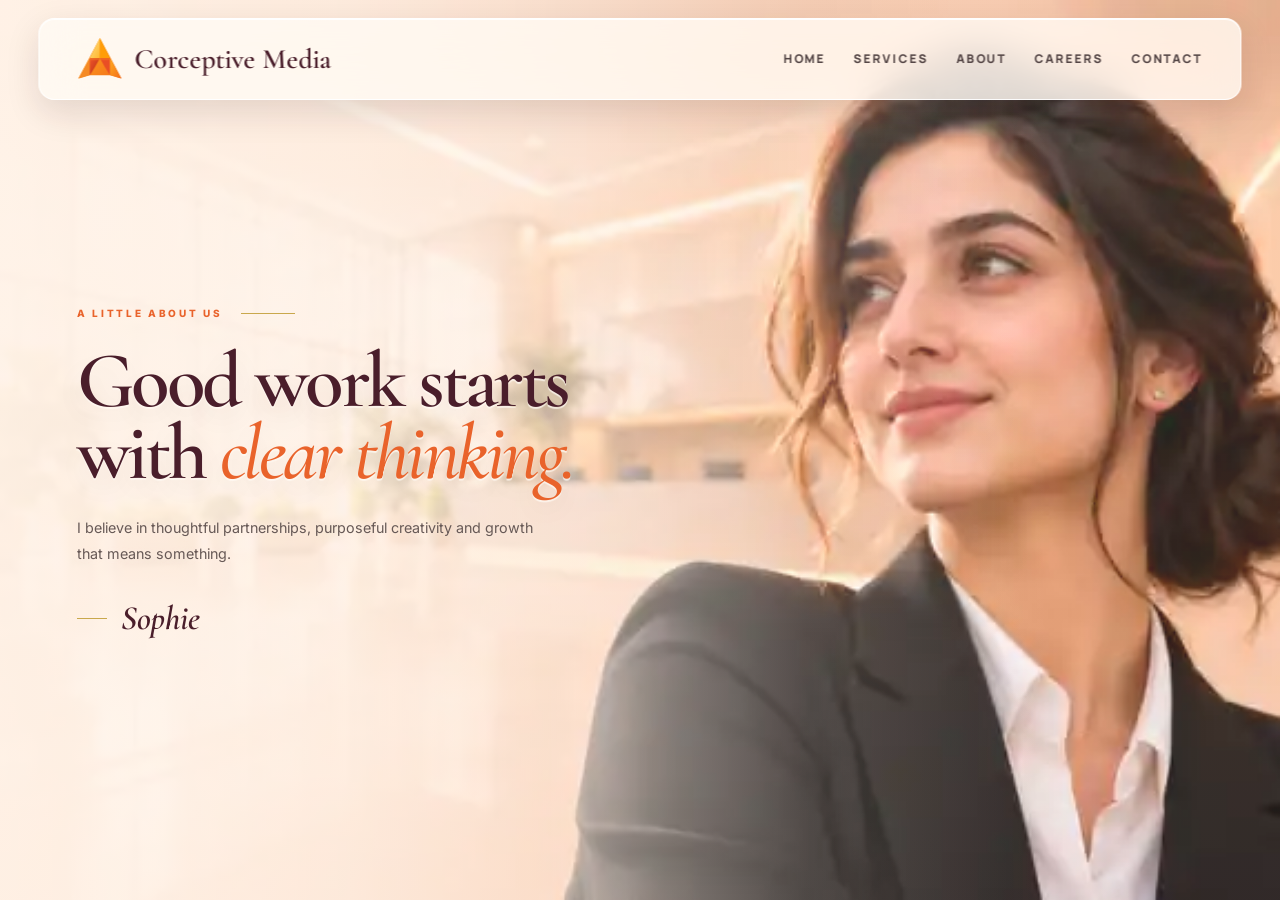
==== commit fd73ff30: "Use consolidated font request and version shared stylesheet" ====
--- a/about/index.html
+++ b/about/index.html
@@ -25,9 +25,9 @@
   <link rel="preconnect" href="https://fonts.googleapis.com">
   <link rel="preconnect" href="https://fonts.gstatic.com" crossorigin>
 
-  <link href="https://fonts.googleapis.com/css2?family=Cormorant+Garamond:wght@400;500;600;700&family=Manrope:wght@400;500;600;700;800&display=swap" rel="stylesheet">
-
-  <link rel="stylesheet" href="/assets/corceptive-homepage-abstract.css">
+  <link href="https://fonts.googleapis.com/css2?family=Cormorant+Garamond:wght@400;500;600;700&family=Inter:wght@300;400;500;600&family=Libre+Baskerville:wght@400;700&family=Manrope:wght@400;500;600;700;800&display=swap" rel="stylesheet">
+
+  <link rel="stylesheet" href="/assets/corceptive-homepage-abstract.css?v=20261128">
 
   <style>
     body {
@@ -142,7 +142,7 @@
     <div class="about-nav-inner">
 
       <a href="/" class="about-brand">
-        <img src="/Corceptive_Media_Logo.png"
+        <img src="/corceptive-logo.v1.svg"
              alt="Corceptive Media logo">
         <span>Corceptive Media</span>
       </a>
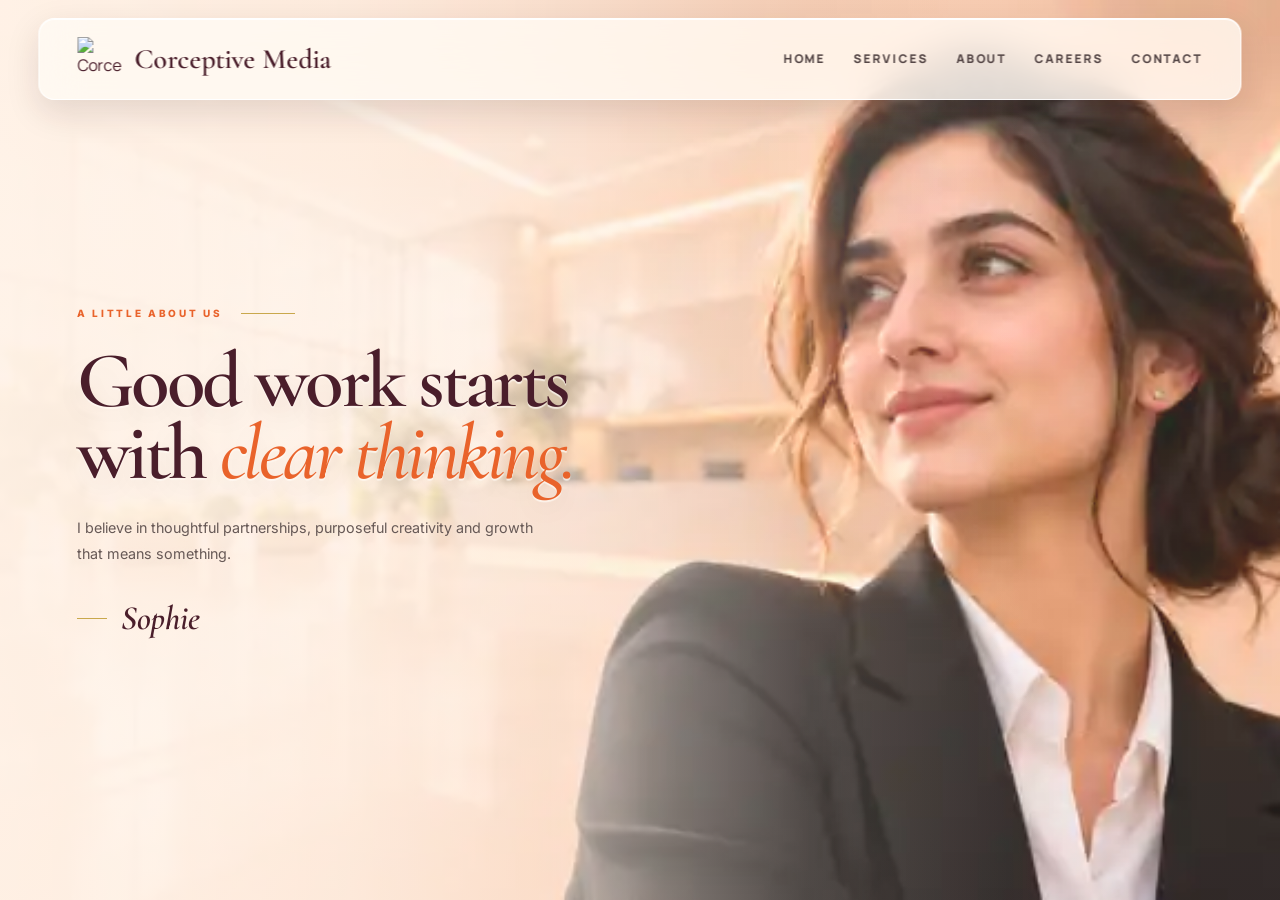
==== commit 91ace1c6: "Preserve original logo asset to avoid visual changes" ====
--- a/about/index.html
+++ b/about/index.html
@@ -142,7 +142,7 @@
     <div class="about-nav-inner">
 
       <a href="/" class="about-brand">
-        <img src="/corceptive-logo.v1.svg"
+        <img src="/Corceptive_Media_Logo.png"
              alt="Corceptive Media logo">
         <span>Corceptive Media</span>
       </a>
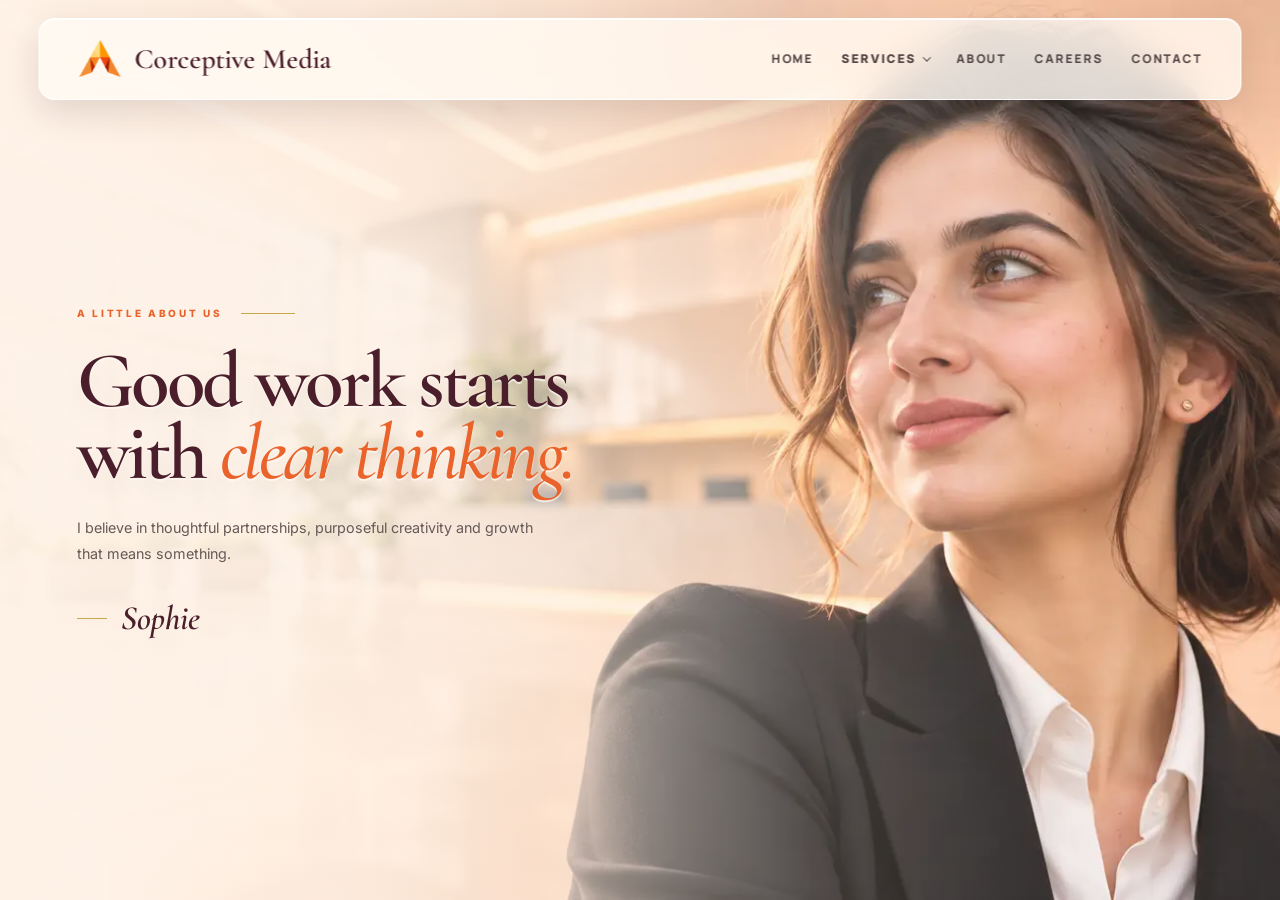
==== commit fcf39667: "Add shared Services dropdown across all website headers" ====
--- a/about/index.html
+++ b/about/index.html
@@ -25,9 +25,9 @@
   <link rel="preconnect" href="https://fonts.googleapis.com">
   <link rel="preconnect" href="https://fonts.gstatic.com" crossorigin>
 
-  <link href="https://fonts.googleapis.com/css2?family=Cormorant+Garamond:wght@400;500;600;700&family=Inter:wght@300;400;500;600&family=Libre+Baskerville:wght@400;700&family=Manrope:wght@400;500;600;700;800&display=swap" rel="stylesheet">
-
-  <link rel="stylesheet" href="/assets/corceptive-homepage-abstract.css?v=20261128">
+  <link href="https://fonts.googleapis.com/css2?family=Cormorant+Garamond:wght@400;500;600;700&family=Manrope:wght@400;500;600;700;800&display=swap" rel="stylesheet">
+
+  <link rel="stylesheet" href="/assets/corceptive-homepage-abstract.css">
 
   <style>
     body {
@@ -134,6 +134,8 @@
       }
     }
   </style>
+<link rel="stylesheet" href="/assets/services-dropdown.css?v=1">
+<script defer src="/assets/services-dropdown.js?v=1"></script>
 </head>
 
 <body>
@@ -159,7 +161,7 @@
            aria-label="Main navigation">
 
         <a href="/">Home</a>
-        <a href="/#services">Services</a>
+        <details class="cm-services-menu"><summary>Services</summary><div class="cm-services-dropdown"><a href="/digitalmarketing/">Digital Marketing</a><a href="/performancemarketing/">Performance Marketing</a></div></details>
         <a href="/about/">About</a>
         <a href="/careers/">Careers</a>
         <a href="/contact">Contact</a>
--- a/assets/corceptive-homepage-abstract.css
+++ b/assets/corceptive-homepage-abstract.css
@@ -0,0 +1,1462 @@
+@import"https://fonts.googleapis.com/css2?family=Cormorant+Garamond:wght@400;500;600;700&family=Inter:wght@300;400;500;600&family=Libre+Baskerville:wght@400;700&display=swap";/*! tailwindcss v4.3.0 | MIT License | https://tailwindcss.com */@layer properties{@supports (((-webkit-hyphens:none)) and (not (margin-trim:inline))) or ((-moz-orient:inline) and (not (color:rgb(from red r g b)))){*,:before,:after,::backdrop{--tw-translate-x:0;--tw-translate-y:0;--tw-translate-z:0;--tw-rotate-x:initial;--tw-rotate-y:initial;--tw-rotate-z:initial;--tw-skew-x:initial;--tw-skew-y:initial;--tw-space-y-reverse:0;--tw-border-style:solid;--tw-gradient-position:initial;--tw-gradient-from:#0000;--tw-gradient-via:#0000;--tw-gradient-to:#0000;--tw-gradient-stops:initial;--tw-gradient-via-stops:initial;--tw-gradient-from-position:0%;--tw-gradient-via-position:50%;--tw-gradient-to-position:100%;--tw-leading:initial;--tw-font-weight:initial;--tw-tracking:initial;--tw-shadow:0 0 #0000;--tw-shadow-color:initial;--tw-shadow-alpha:100%;--tw-inset-shadow:0 0 #0000;--tw-inset-shadow-color:initial;--tw-inset-shadow-alpha:100%;--tw-ring-color:initial;--tw-ring-shadow:0 0 #0000;--tw-inset-ring-color:initial;--tw-inset-ring-shadow:0 0 #0000;--tw-ring-inset:initial;--tw-ring-offset-width:0px;--tw-ring-offset-color:#fff;--tw-ring-offset-shadow:0 0 #0000;--tw-blur:initial;--tw-brightness:initial;--tw-contrast:initial;--tw-grayscale:initial;--tw-hue-rotate:initial;--tw-invert:initial;--tw-opacity:initial;--tw-saturate:initial;--tw-sepia:initial;--tw-drop-shadow:initial;--tw-drop-shadow-color:initial;--tw-drop-shadow-alpha:100%;--tw-drop-shadow-size:initial;--tw-backdrop-blur:initial;--tw-backdrop-brightness:initial;--tw-backdrop-contrast:initial;--tw-backdrop-grayscale:initial;--tw-backdrop-hue-rotate:initial;--tw-backdrop-invert:initial;--tw-backdrop-opacity:initial;--tw-backdrop-saturate:initial;--tw-backdrop-sepia:initial;--tw-duration:initial;--tw-scale-x:1;--tw-scale-y:1;--tw-scale-z:1;--tw-content:""}}}@layer theme{:root,:host{--font-sans:"Inter", "Helvetica Neue", "Arial", sans-serif;--font-serif:"Libre Baskerville", serif;--font-mono:ui-monospace, SFMono-Regular, Menlo, Monaco, Consolas, "Liberation Mono", "Courier New", monospace;--color-red-500:oklch(63.7% .237 25.331);--color-green-50:oklch(98.2% .018 155.826);--color-green-500:oklch(72.3% .219 149.579);--color-gray-300:oklch(87.2% .01 258.338);--color-gray-400:oklch(70.7% .022 261.325);--color-gray-500:oklch(55.1% .027 264.364);--color-gray-600:oklch(44.6% .03 256.802);--color-gray-700:oklch(37.3% .034 259.733);--color-gray-900:oklch(21% .034 264.665);--color-black:#000;--color-white:#fff;--spacing:.25rem;--container-md:28rem;--container-lg:32rem;--container-xl:36rem;--container-2xl:42rem;--container-4xl:56rem;--container-6xl:72rem;--container-7xl:80rem;--text-xs:.75rem;--text-xs--line-height:calc(1 / .75);--text-sm:.875rem;--text-sm--line-height:calc(1.25 / .875);--text-lg:1.125rem;--text-lg--line-height:calc(1.75 / 1.125);--text-xl:1.25rem;--text-xl--line-height:calc(1.75 / 1.25);--text-2xl:1.5rem;--text-2xl--line-height:calc(2 / 1.5);--text-3xl:1.875rem;--text-3xl--line-height: 1.2 ;--text-4xl:2.25rem;--text-4xl--line-height:calc(2.5 / 2.25);--text-5xl:3rem;--text-5xl--line-height:1;--text-6xl:3.75rem;--text-6xl--line-height:1;--text-7xl:4.5rem;--text-7xl--line-height:1;--text-8xl:6rem;--text-8xl--line-height:1;--font-weight-light:300;--font-weight-normal:400;--font-weight-medium:500;--font-weight-semibold:600;--font-weight-bold:700;--tracking-tight:-.025em;--tracking-wide:.025em;--tracking-widest:.1em;--leading-tight:1.25;--leading-relaxed:1.625;--leading-loose:2;--radius-xl:.75rem;--radius-3xl:1.5rem;--animate-pulse:pulse 2s cubic-bezier(.4, 0, .6, 1) infinite;--blur-sm:8px;--blur-xl:24px;--blur-2xl:40px;--default-transition-duration:.15s;--default-transition-timing-function:cubic-bezier(.4, 0, .2, 1);--default-font-family:var(--font-sans);--default-mono-font-family:var(--font-mono);--color-brand-bg:#fdfcf9;--color-lightest-1:#fdfcf9;--color-lightest-2:#f7f3f0;--color-light-1:#f1ede4;--color-light-2:#e9e3d8;--color-bright-1:#694d4d;--color-bright-2:#dab785;--color-dark-1:#a35d5d;--color-dark-2:#8e5454;--color-darkest-1:#6d4c4c;--color-darkest-2:#5a4a42;--color-brand-bg-alt:var(--color-light-1);--color-brand-text:#333;--color-brand-accent:var(--color-bright-2);--color-brand-burgundy:var(--color-bright-1);--color-brand-rose:var(--color-dark-1)}}@layer base{*,:after,:before,::backdrop{box-sizing:border-box;border:0 solid;margin:0;padding:0}::file-selector-button{box-sizing:border-box;border:0 solid;margin:0;padding:0}html,:host{-webkit-text-size-adjust:100%;-moz-tab-size:4;tab-size:4;line-height:1.5;font-family:var(--default-font-family,ui-sans-serif, system-ui, sans-serif, "Apple Color Emoji", "Segoe UI Emoji", "Segoe UI Symbol", "Noto Color Emoji");font-feature-settings:var(--default-font-feature-settings,normal);font-variation-settings:var(--default-font-variation-settings,normal);-webkit-tap-highlight-color:transparent}hr{height:0;color:inherit;border-top-width:1px}abbr:where([title]){-webkit-text-decoration:underline dotted;text-decoration:underline dotted}h1,h2,h3,h4,h5,h6{font-size:inherit;font-weight:inherit}a{color:inherit;-webkit-text-decoration:inherit;text-decoration:inherit}b,strong{font-weight:bolder}code,kbd,samp,pre{font-family:var(--default-mono-font-family,ui-monospace, SFMono-Regular, Menlo, Monaco, Consolas, "Liberation Mono", "Courier New", monospace);font-feature-settings:var(--default-mono-font-feature-settings,normal);font-variation-settings:var(--default-mono-font-variation-settings,normal);font-size:1em}small{font-size:80%}sub,sup{vertical-align:baseline;font-size:75%;line-height:0;position:relative}sub{bottom:-.25em}sup{top:-.5em}table{text-indent:0;border-color:inherit;border-collapse:collapse}:-moz-focusring{outline:auto}progress{vertical-align:baseline}summary{display:list-item}ol,ul,menu{list-style:none}img,svg,video,canvas,audio,iframe,embed,object{vertical-align:middle;display:block}img,video{max-width:100%;height:auto}button,input,select,optgroup,textarea{font:inherit;font-feature-settings:inherit;font-variation-settings:inherit;letter-spacing:inherit;color:inherit;opacity:1;background-color:#0000;border-radius:0}::file-selector-button{font:inherit;font-feature-settings:inherit;font-variation-settings:inherit;letter-spacing:inherit;color:inherit;opacity:1;background-color:#0000;border-radius:0}:where(select:is([multiple],[size])) optgroup{font-weight:bolder}:where(select:is([multiple],[size])) optgroup option{padding-inline-start:20px}::file-selector-button{margin-inline-end:4px}::placeholder{opacity:1}@supports (not ((-webkit-appearance:-apple-pay-button))) or (contain-intrinsic-size:1px){::placeholder{color:currentColor}@supports (color:color-mix(in lab,red,red)){::placeholder{color:color-mix(in oklab,currentcolor 50%,transparent)}}}textarea{resize:vertical}::-webkit-search-decoration{-webkit-appearance:none}::-webkit-date-and-time-value{min-height:1lh;text-align:inherit}::-webkit-datetime-edit{display:inline-flex}::-webkit-datetime-edit-fields-wrapper{padding:0}::-webkit-datetime-edit{padding-block:0}::-webkit-datetime-edit-year-field{padding-block:0}::-webkit-datetime-edit-month-field{padding-block:0}::-webkit-datetime-edit-day-field{padding-block:0}::-webkit-datetime-edit-hour-field{padding-block:0}::-webkit-datetime-edit-minute-field{padding-block:0}::-webkit-datetime-edit-second-field{padding-block:0}::-webkit-datetime-edit-millisecond-field{padding-block:0}::-webkit-datetime-edit-meridiem-field{padding-block:0}::-webkit-calendar-picker-indicator{line-height:1}:-moz-ui-invalid{box-shadow:none}button,input:where([type=button],[type=reset],[type=submit]){-webkit-appearance:button;-moz-appearance:button;appearance:button}::file-selector-button{-webkit-appearance:button;-moz-appearance:button;appearance:button}::-webkit-inner-spin-button{height:auto}::-webkit-outer-spin-button{height:auto}[hidden]:where(:not([hidden=until-found])){display:none!important}body{background-color:var(--color-brand-bg);color:var(--color-brand-text);-webkit-font-smoothing:antialiased;-moz-osx-font-smoothing:grayscale;font-family:var(--font-sans)}}@layer components{.theme-lightest-1{background-color:var(--color-lightest-1);color:var(--color-brand-text)}.theme-lightest-2{background-color:var(--color-lightest-2);color:var(--color-brand-text)}.theme-light-1{background-color:var(--color-light-1);color:var(--color-brand-text)}.theme-light-2{background-color:var(--color-light-2);color:var(--color-brand-text)}.theme-bright-1{background-color:var(--color-bright-1);color:#fff}.theme-bright-2{background-color:var(--color-bright-2);color:var(--color-brand-text)}.theme-dark-1{background-color:var(--color-dark-1);color:#fff}.theme-dark-2{background-color:var(--color-dark-2);color:#fff}.theme-darkest-1{background-color:var(--color-darkest-1);color:#fff}.theme-darkest-2{background-color:var(--color-darkest-2);color:#fff}}@layer utilities{.pointer-events-none{pointer-events:none}.absolute{position:absolute}.fixed{position:fixed}.relative{position:relative}.inset-0{inset:calc(var(--spacing) * 0)}.top-0{top:calc(var(--spacing) * 0)}.top-1\/2{top:50%}.top-\[10\%\]{top:10%}.right-0{right:calc(var(--spacing) * 0)}.right-\[10\%\]{right:10%}.bottom-0{bottom:calc(var(--spacing) * 0)}.bottom-\[10\%\]{bottom:10%}.left-0{left:calc(var(--spacing) * 0)}.left-1\/2{left:50%}.left-\[15\%\]{left:15%}.z-0{z-index:0}.z-10{z-index:10}.z-20{z-index:20}.z-30{z-index:30}.z-50{z-index:50}.mx-auto{margin-inline:auto}.-mt-\[1px\]{margin-top:-1px}.mt-2{margin-top:calc(var(--spacing) * 2)}.mb-2{margin-bottom:calc(var(--spacing) * 2)}.mb-4{margin-bottom:calc(var(--spacing) * 4)}.mb-6{margin-bottom:calc(var(--spacing) * 6)}.mb-8{margin-bottom:calc(var(--spacing) * 8)}.mb-10{margin-bottom:calc(var(--spacing) * 10)}.mb-12{margin-bottom:calc(var(--spacing) * 12)}.mb-14{margin-bottom:calc(var(--spacing) * 14)}.mb-24{margin-bottom:calc(var(--spacing) * 24)}.ml-auto{margin-left:auto}.block{display:block}.flex{display:flex}.grid{display:grid}.hidden{display:none}.inline-block{display:inline-block}.aspect-\[4\.5\/5\.5\]{aspect-ratio:4.5/5.5}.aspect-\[4\/5\]{aspect-ratio:4/5}.aspect-\[4\/6\]{aspect-ratio:4/6}.h-3{height:calc(var(--spacing) * 3)}.h-10{height:calc(var(--spacing) * 10)}.h-12{height:calc(var(--spacing) * 12)}.h-14{height:calc(var(--spacing) * 14)}.h-20{height:calc(var(--spacing) * 20)}.h-\[60vh\]{height:60vh}.h-\[100px\]{height:100px}.h-\[120\%\]{height:120%}.h-\[130px\]{height:130px}.h-\[250px\]{height:250px}.h-\[300px\]{height:300px}.h-full{height:100%}.h-screen{height:100vh}.min-h-\[85vh\]{min-height:85vh}.min-h-screen{min-height:100vh}.w-1\/2{width:50%}.w-3{width:calc(var(--spacing) * 3)}.w-10{width:calc(var(--spacing) * 10)}.w-20{width:calc(var(--spacing) * 20)}.w-\[120\%\]{width:120%}.w-\[250px\]{width:250px}.w-\[300px\]{width:300px}.w-\[calc\(100\%\+1\.3px\)\]{width:calc(100% + 1.3px)}.w-auto{width:auto}.w-full{width:100%}.max-w-2xl{max-width:var(--container-2xl)}.max-w-4xl{max-width:var(--container-4xl)}.max-w-6xl{max-width:var(--container-6xl)}.max-w-7xl{max-width:var(--container-7xl)}.max-w-\[280px\]{max-width:280px}.max-w-\[320px\]{max-width:320px}.max-w-\[772px\]{max-width:772px}.max-w-lg{max-width:var(--container-lg)}.max-w-md{max-width:var(--container-md)}.max-w-xl{max-width:var(--container-xl)}.flex-grow{flex-grow:1}.-translate-x-1\/2{--tw-translate-x: -50% ;translate:var(--tw-translate-x) var(--tw-translate-y)}.translate-x-0{--tw-translate-x:calc(var(--spacing) * 0);translate:var(--tw-translate-x) var(--tw-translate-y)}.translate-x-full{--tw-translate-x:100%;translate:var(--tw-translate-x) var(--tw-translate-y)}.-translate-y-1\/2{--tw-translate-y: -50% ;translate:var(--tw-translate-x) var(--tw-translate-y)}.translate-y-\[1px\]{--tw-translate-y:1px;translate:var(--tw-translate-x) var(--tw-translate-y)}.-skew-x-\[25deg\]{--tw-skew-x:skewX( -25deg );transform:var(--tw-rotate-x,) var(--tw-rotate-y,) var(--tw-rotate-z,) var(--tw-skew-x,) var(--tw-skew-y,)}.transform{transform:var(--tw-rotate-x,) var(--tw-rotate-y,) var(--tw-rotate-z,) var(--tw-skew-x,) var(--tw-skew-y,)}.animate-pulse{animation:var(--animate-pulse)}.resize-none{resize:none}.grid-cols-1{grid-template-columns:repeat(1,minmax(0,1fr))}.flex-col{flex-direction:column}.flex-wrap{flex-wrap:wrap}.items-center{align-items:center}.items-start{align-items:flex-start}.justify-between{justify-content:space-between}.justify-center{justify-content:center}.gap-2{gap:calc(var(--spacing) * 2)}.gap-3{gap:calc(var(--spacing) * 3)}.gap-4{gap:calc(var(--spacing) * 4)}.gap-6{gap:calc(var(--spacing) * 6)}.gap-8{gap:calc(var(--spacing) * 8)}.gap-10{gap:calc(var(--spacing) * 10)}.gap-12{gap:calc(var(--spacing) * 12)}.gap-16{gap:calc(var(--spacing) * 16)}:where(.space-y-3>:not(:last-child)){--tw-space-y-reverse:0;margin-block-start:calc(calc(var(--spacing) * 3) * var(--tw-space-y-reverse));margin-block-end:calc(calc(var(--spacing) * 3) * calc(1 - var(--tw-space-y-reverse)))}:where(.space-y-6>:not(:last-child)){--tw-space-y-reverse:0;margin-block-start:calc(calc(var(--spacing) * 6) * var(--tw-space-y-reverse));margin-block-end:calc(calc(var(--spacing) * 6) * calc(1 - var(--tw-space-y-reverse)))}:where(.space-y-8>:not(:last-child)){--tw-space-y-reverse:0;margin-block-start:calc(calc(var(--spacing) * 8) * var(--tw-space-y-reverse));margin-block-end:calc(calc(var(--spacing) * 8) * calc(1 - var(--tw-space-y-reverse)))}.overflow-hidden{overflow:hidden}.overflow-x-hidden{overflow-x:hidden}.scroll-smooth{scroll-behavior:smooth}.rounded-3xl{border-radius:var(--radius-3xl)}.rounded-\[32px\]{border-radius:32px}.rounded-full{border-radius:3.40282e38px}.rounded-xl{border-radius:var(--radius-xl)}.border{border-style:var(--tw-border-style);border-width:1px}.border-\[1\.25px\]{border-style:var(--tw-border-style);border-width:1.25px}.border-t{border-top-style:var(--tw-border-style);border-top-width:1px}.border-b{border-bottom-style:var(--tw-border-style);border-bottom-width:1px}.border-\[\#a86700\]{border-color:#a86700}.border-\[\#d6b25e\]\/10{border-color:#d6b25e1a}.border-\[\#d6b25e\]\/20{border-color:#d6b25e33}.border-brand-accent\/20{border-color:#dab78533}@supports (color:color-mix(in lab,red,red)){.border-brand-accent\/20{border-color:color-mix(in oklab,var(--color-brand-accent) 20%,transparent)}}.border-white\/20{border-color:#fff3}@supports (color:color-mix(in lab,red,red)){.border-white\/20{border-color:color-mix(in oklab,var(--color-white) 20%,transparent)}}.bg-\[\#8b5e3c\]\/10{background-color:#8b5e3c1a}.bg-\[\#d6b25e\]\/10{background-color:#d6b25e1a}.bg-\[\#d6b25e\]\/20{background-color:#d6b25e33}.bg-\[\#f9f7f0\]{background-color:#f9f7f0}.bg-\[\#fdfcf9\]{background-color:#fdfcf9}.bg-\[\#fdfcf9\]\/70{background-color:#fdfcf9b3}.bg-\[\#fdfcf9\]\/95{background-color:#fdfcf9f2}.bg-brand-accent\/20{background-color:#dab78533}@supports (color:color-mix(in lab,red,red)){.bg-brand-accent\/20{background-color:color-mix(in oklab,var(--color-brand-accent) 20%,transparent)}}.bg-brand-bg{background-color:var(--color-brand-bg)}.bg-brand-bg-alt{background-color:var(--color-brand-bg-alt)}.bg-brand-burgundy{background-color:var(--color-brand-burgundy)}.bg-darkest-1\/40{background-color:#6d4c4c66}@supports (color:color-mix(in lab,red,red)){.bg-darkest-1\/40{background-color:color-mix(in oklab,var(--color-darkest-1) 40%,transparent)}}.bg-green-50{background-color:var(--color-green-50)}.bg-transparent{background-color:#0000}.bg-white{background-color:var(--color-white)}.bg-white\/60{background-color:#fff9}@supports (color:color-mix(in lab,red,red)){.bg-white\/60{background-color:color-mix(in oklab,var(--color-white) 60%,transparent)}}.bg-white\/80{background-color:#fffc}@supports (color:color-mix(in lab,red,red)){.bg-white\/80{background-color:color-mix(in oklab,var(--color-white) 80%,transparent)}}.bg-gradient-to-r{--tw-gradient-position:to right in oklab;background-image:linear-gradient(var(--tw-gradient-stops))}.bg-gradient-to-tr{--tw-gradient-position:to top right in oklab;background-image:linear-gradient(var(--tw-gradient-stops))}.bg-\[conic-gradient\(from_0deg_at_50\%_50\%\,\#fcece4_0\%\,\#fff_50\%\,\#fdfcf9_100\%\)\]{background-image:conic-gradient(#fcece4,#fff,#fdfcf9)}.bg-\[radial-gradient\(circle_at_10\%_90\%\,var\(--color-brand-rose\)_0\%\,transparent_50\%\)\]{background-image:radial-gradient(circle at 10% 90%,var(--color-brand-rose) 0%,transparent 50%)}.bg-\[radial-gradient\(circle_at_20\%_80\%\,rgba\(255\,255\,255\,0\.4\)_0\%\,transparent_40\%\)\]{background-image:radial-gradient(circle at 20% 80%,#fff6,#0000 40%)}.bg-\[radial-gradient\(circle_at_30\%_20\%\,\#fff_0\%\,transparent_60\%\)\,radial-gradient\(circle_at_80\%_40\%\,\#fcece4_0\%\,transparent_70\%\)\,radial-gradient\(circle_at_40\%_80\%\,\#f7f3f0_0\%\,transparent_60\%\)\]{background-image:radial-gradient(circle at 30% 20%,#fff,#0000 60%),radial-gradient(circle at 80% 40%,#fcece4,#0000 70%),radial-gradient(circle at 40% 80%,#f7f3f0,#0000 60%)}.bg-\[radial-gradient\(circle_at_40\%_30\%\,\#fff_0\%\,transparent_70\%\)\,radial-gradient\(circle_at_70\%_20\%\,\#fcece4_0\%\,transparent_60\%\)\,radial-gradient\(circle_at_20\%_80\%\,\#f7f3f0_0\%\,transparent_50\%\)\]{background-image:radial-gradient(circle at 40% 30%,#fff,#0000 70%),radial-gradient(circle at 70% 20%,#fcece4,#0000 60%),radial-gradient(circle at 20% 80%,#f7f3f0,#0000 50%)}.bg-\[radial-gradient\(circle_at_80\%_80\%\,var\(--color-brand-rose\)_0\%\,transparent_40\%\)\]{background-image:radial-gradient(circle at 80% 80%,var(--color-brand-rose) 0%,transparent 40%)}.bg-\[radial-gradient\(circle_at_90\%_15\%\,rgba\(218\,183\,133\,0\.3\)_0\%\,transparent_50\%\)\]{background-image:radial-gradient(circle at 90% 15%,#dab7854d,#0000 50%)}.bg-\[radial-gradient\(circle_at_100\%_0\%\,\#ffffff_0\%\,rgba\(255\,255\,255\,0\.8\)_25\%\,transparent_70\%\)\]{background-image:radial-gradient(circle at 100% 0,#fff,#fffc 25%,#0000 70%)}.from-transparent{--tw-gradient-from:transparent;--tw-gradient-stops:var(--tw-gradient-via-stops,var(--tw-gradient-position), var(--tw-gradient-from) var(--tw-gradient-from-position), var(--tw-gradient-to) var(--tw-gradient-to-position))}.via-brand-accent\/10{--tw-gradient-via:#dab7851a}@supports (color:color-mix(in lab,red,red)){.via-brand-accent\/10{--tw-gradient-via:color-mix(in oklab, var(--color-brand-accent) 10%, transparent)}}.via-brand-accent\/10{--tw-gradient-via-stops:var(--tw-gradient-position), var(--tw-gradient-from) var(--tw-gradient-from-position), var(--tw-gradient-via) var(--tw-gradient-via-position), var(--tw-gradient-to) var(--tw-gradient-to-position);--tw-gradient-stops:var(--tw-gradient-via-stops)}.via-white\/30{--tw-gradient-via:#ffffff4d}@supports (color:color-mix(in lab,red,red)){.via-white\/30{--tw-gradient-via:color-mix(in oklab, var(--color-white) 30%, transparent)}}.via-white\/30{--tw-gradient-via-stops:var(--tw-gradient-position), var(--tw-gradient-from) var(--tw-gradient-from-position), var(--tw-gradient-via) var(--tw-gradient-via-position), var(--tw-gradient-to) var(--tw-gradient-to-position);--tw-gradient-stops:var(--tw-gradient-via-stops)}.to-transparent{--tw-gradient-to:transparent;--tw-gradient-stops:var(--tw-gradient-via-stops,var(--tw-gradient-position), var(--tw-gradient-from) var(--tw-gradient-from-position), var(--tw-gradient-to) var(--tw-gradient-to-position))}.bg-cover{background-size:cover}.bg-center{background-position:50%}.bg-no-repeat{background-repeat:no-repeat}.fill-brand-bg-alt{fill:var(--color-brand-bg-alt)}.object-cover{object-fit:cover}.p-10{padding:calc(var(--spacing) * 10)}.px-4{padding-inline:calc(var(--spacing) * 4)}.px-6{padding-inline:calc(var(--spacing) * 6)}.px-10{padding-inline:calc(var(--spacing) * 10)}.px-12{padding-inline:calc(var(--spacing) * 12)}.px-\[5vw\]{padding-inline:5vw}.py-3\.5{padding-block:calc(var(--spacing) * 3.5)}.py-20{padding-block:calc(var(--spacing) * 20)}.py-24{padding-block:calc(var(--spacing) * 24)}.py-32{padding-block:calc(var(--spacing) * 32)}.py-40{padding-block:calc(var(--spacing) * 40)}.pt-4{padding-top:calc(var(--spacing) * 4)}.pt-10{padding-top:calc(var(--spacing) * 10)}.pt-24{padding-top:calc(var(--spacing) * 24)}.pb-4{padding-bottom:calc(var(--spacing) * 4)}.text-center{text-align:center}.font-serif{font-family:var(--font-serif)}.text-2xl{font-size:var(--text-2xl);line-height:var(--tw-leading,var(--text-2xl--line-height))}.text-3xl{font-size:var(--text-3xl);line-height:var(--tw-leading,var(--text-3xl--line-height))}.text-4xl{font-size:var(--text-4xl);line-height:var(--tw-leading,var(--text-4xl--line-height))}.text-5xl{font-size:var(--text-5xl);line-height:var(--tw-leading,var(--text-5xl--line-height))}.text-lg{font-size:var(--text-lg);line-height:var(--tw-leading,var(--text-lg--line-height))}.text-sm{font-size:var(--text-sm);line-height:var(--tw-leading,var(--text-sm--line-height))}.text-xs{font-size:var(--text-xs);line-height:var(--tw-leading,var(--text-xs--line-height))}.text-\[10px\]{font-size:10px}.text-\[11px\]{font-size:11px}.text-\[12px\]{font-size:12px}.text-\[16px\]{font-size:16px}.text-\[18px\]{font-size:18px}.text-\[22px\]{font-size:22px}.text-\[24px\]{font-size:24px}.text-\[32px\]{font-size:32px}.leading-\[0\]{--tw-leading:0;line-height:0}.leading-\[1\.1\]{--tw-leading:1.1;line-height:1.1}.leading-loose{--tw-leading:var(--leading-loose);line-height:var(--leading-loose)}.leading-relaxed{--tw-leading:var(--leading-relaxed);line-height:var(--leading-relaxed)}.leading-tight{--tw-leading:var(--leading-tight);line-height:var(--leading-tight)}.font-bold{--tw-font-weight:var(--font-weight-bold);font-weight:var(--font-weight-bold)}.font-light{--tw-font-weight:var(--font-weight-light);font-weight:var(--font-weight-light)}.font-medium{--tw-font-weight:var(--font-weight-medium);font-weight:var(--font-weight-medium)}.font-normal{--tw-font-weight:var(--font-weight-normal);font-weight:var(--font-weight-normal)}.font-semibold{--tw-font-weight:var(--font-weight-semibold);font-weight:var(--font-weight-semibold)}.tracking-\[0\.2em\]{--tw-tracking:.2em;letter-spacing:.2em}.tracking-\[0\.3em\]{--tw-tracking:.3em;letter-spacing:.3em}.tracking-\[0\.18em\]{--tw-tracking:.18em;letter-spacing:.18em}.tracking-tight{--tw-tracking:var(--tracking-tight);letter-spacing:var(--tracking-tight)}.tracking-wide{--tw-tracking:var(--tracking-wide);letter-spacing:var(--tracking-wide)}.tracking-widest{--tw-tracking:var(--tracking-widest);letter-spacing:var(--tracking-widest)}.whitespace-nowrap{white-space:nowrap}.text-\[\#000000\]{color:#000}.text-\[\#4a3a32\]{color:#4a3a32}.text-\[\#4b3832\]{color:#4b3832}.text-\[\#5a4a42\]{color:#5a4a42}.text-\[\#6b4c3b\]{color:#6b4c3b}.text-\[\#8e5454\]{color:#8e5454}.text-\[\#622f00\]{color:#622f00}.text-\[\#790000\]{color:#790000}.text-black{color:var(--color-black)}.text-brand-burgundy{color:var(--color-brand-burgundy)}.text-brand-text{color:var(--color-brand-text)}.text-gray-400{color:var(--color-gray-400)}.text-gray-500{color:var(--color-gray-500)}.text-gray-600{color:var(--color-gray-600)}.text-gray-700{color:var(--color-gray-700)}.text-gray-900{color:var(--color-gray-900)}.text-green-500{color:var(--color-green-500)}.text-red-500{color:var(--color-red-500)}.text-white{color:var(--color-white)}.lowercase{text-transform:lowercase}.uppercase{text-transform:uppercase}.italic{font-style:italic}.underline-offset-8{text-underline-offset:8px}.opacity-0{opacity:0}.opacity-15{opacity:.15}.opacity-20{opacity:.2}.opacity-40{opacity:.4}.opacity-60{opacity:.6}.opacity-70{opacity:.7}.opacity-80{opacity:.8}.opacity-100{opacity:1}.shadow-2xl{--tw-shadow:0 25px 50px -12px var(--tw-shadow-color,#00000040);box-shadow:var(--tw-inset-shadow),var(--tw-inset-ring-shadow),var(--tw-ring-offset-shadow),var(--tw-ring-shadow),var(--tw-shadow)}.shadow-\[0_0_15px_rgba\(255\,255\,255\,1\)\]{--tw-shadow:0 0 15px var(--tw-shadow-color,#fff);box-shadow:var(--tw-inset-shadow),var(--tw-inset-ring-shadow),var(--tw-ring-offset-shadow),var(--tw-ring-shadow),var(--tw-shadow)}.shadow-\[0_8px_30px_rgba\(0\,0\,0\,0\.05\)\]{--tw-shadow:0 8px 30px var(--tw-shadow-color,#0000000d);box-shadow:var(--tw-inset-shadow),var(--tw-inset-ring-shadow),var(--tw-ring-offset-shadow),var(--tw-ring-shadow),var(--tw-shadow)}.shadow-\[0_50px_100px_-20px_rgba\(0\,0\,0\,0\.15\)\,0_0_60px_-10px_rgba\(218\,183\,133\,0\.3\)\]{--tw-shadow:0 50px 100px -20px var(--tw-shadow-color,#00000026), 0 0 60px -10px var(--tw-shadow-color,#dab7854d);box-shadow:var(--tw-inset-shadow),var(--tw-inset-ring-shadow),var(--tw-ring-offset-shadow),var(--tw-ring-shadow),var(--tw-shadow)}.shadow-xl{--tw-shadow:0 20px 25px -5px var(--tw-shadow-color,#0000001a), 0 8px 10px -6px var(--tw-shadow-color,#0000001a);box-shadow:var(--tw-inset-shadow),var(--tw-inset-ring-shadow),var(--tw-ring-offset-shadow),var(--tw-ring-shadow),var(--tw-shadow)}.shadow-brand-accent\/30{--tw-shadow-color:#dab7854d}@supports (color:color-mix(in lab,red,red)){.shadow-brand-accent\/30{--tw-shadow-color:color-mix(in oklab, color-mix(in oklab, var(--color-brand-accent) 30%, transparent) var(--tw-shadow-alpha), transparent)}}.shadow-brand-burgundy\/10{--tw-shadow-color:#694d4d1a}@supports (color:color-mix(in lab,red,red)){.shadow-brand-burgundy\/10{--tw-shadow-color:color-mix(in oklab, color-mix(in oklab, var(--color-brand-burgundy) 10%, transparent) var(--tw-shadow-alpha), transparent)}}.blur-\[0\.5px\]{--tw-blur:blur(.5px);filter:var(--tw-blur,) var(--tw-brightness,) var(--tw-contrast,) var(--tw-grayscale,) var(--tw-hue-rotate,) var(--tw-invert,) var(--tw-saturate,) var(--tw-sepia,) var(--tw-drop-shadow,)}.blur-\[5px\]{--tw-blur:blur(5px);filter:var(--tw-blur,) var(--tw-brightness,) var(--tw-contrast,) var(--tw-grayscale,) var(--tw-hue-rotate,) var(--tw-invert,) var(--tw-saturate,) var(--tw-sepia,) var(--tw-drop-shadow,)}.blur-\[100px\]{--tw-blur:blur(100px);filter:var(--tw-blur,) var(--tw-brightness,) var(--tw-contrast,) var(--tw-grayscale,) var(--tw-hue-rotate,) var(--tw-invert,) var(--tw-saturate,) var(--tw-sepia,) var(--tw-drop-shadow,)}.blur-\[120px\]{--tw-blur:blur(120px);filter:var(--tw-blur,) var(--tw-brightness,) var(--tw-contrast,) var(--tw-grayscale,) var(--tw-hue-rotate,) var(--tw-invert,) var(--tw-saturate,) var(--tw-sepia,) var(--tw-drop-shadow,)}.blur-xl{--tw-blur:blur(var(--blur-xl));filter:var(--tw-blur,) var(--tw-brightness,) var(--tw-contrast,) var(--tw-grayscale,) var(--tw-hue-rotate,) var(--tw-invert,) var(--tw-saturate,) var(--tw-sepia,) var(--tw-drop-shadow,)}.contrast-\[1\.05\]{--tw-contrast:contrast(1.05);filter:var(--tw-blur,) var(--tw-brightness,) var(--tw-contrast,) var(--tw-grayscale,) var(--tw-hue-rotate,) var(--tw-invert,) var(--tw-saturate,) var(--tw-sepia,) var(--tw-drop-shadow,)}.grayscale-\[0\.1\]{--tw-grayscale:grayscale(.1);filter:var(--tw-blur,) var(--tw-brightness,) var(--tw-contrast,) var(--tw-grayscale,) var(--tw-hue-rotate,) var(--tw-invert,) var(--tw-saturate,) var(--tw-sepia,) var(--tw-drop-shadow,)}.grayscale-\[0\.2\]{--tw-grayscale:grayscale(.2);filter:var(--tw-blur,) var(--tw-brightness,) var(--tw-contrast,) var(--tw-grayscale,) var(--tw-hue-rotate,) var(--tw-invert,) var(--tw-saturate,) var(--tw-sepia,) var(--tw-drop-shadow,)}.filter{filter:var(--tw-blur,) var(--tw-brightness,) var(--tw-contrast,) var(--tw-grayscale,) var(--tw-hue-rotate,) var(--tw-invert,) var(--tw-saturate,) var(--tw-sepia,) var(--tw-drop-shadow,)}.backdrop-blur-2xl{--tw-backdrop-blur:blur(var(--blur-2xl));-webkit-backdrop-filter:var(--tw-backdrop-blur,) var(--tw-backdrop-brightness,) var(--tw-backdrop-contrast,) var(--tw-backdrop-grayscale,) var(--tw-backdrop-hue-rotate,) var(--tw-backdrop-invert,) var(--tw-backdrop-opacity,) var(--tw-backdrop-saturate,) var(--tw-backdrop-sepia,);backdrop-filter:var(--tw-backdrop-blur,) var(--tw-backdrop-brightness,) var(--tw-backdrop-contrast,) var(--tw-backdrop-grayscale,) var(--tw-backdrop-hue-rotate,) var(--tw-backdrop-invert,) var(--tw-backdrop-opacity,) var(--tw-backdrop-saturate,) var(--tw-backdrop-sepia,)}.backdrop-blur-sm{--tw-backdrop-blur:blur(var(--blur-sm));-webkit-backdrop-filter:var(--tw-backdrop-blur,) var(--tw-backdrop-brightness,) var(--tw-backdrop-contrast,) var(--tw-backdrop-grayscale,) var(--tw-backdrop-hue-rotate,) var(--tw-backdrop-invert,) var(--tw-backdrop-opacity,) var(--tw-backdrop-saturate,) var(--tw-backdrop-sepia,);backdrop-filter:var(--tw-backdrop-blur,) var(--tw-backdrop-brightness,) var(--tw-backdrop-contrast,) var(--tw-backdrop-grayscale,) var(--tw-backdrop-hue-rotate,) var(--tw-backdrop-invert,) var(--tw-backdrop-opacity,) var(--tw-backdrop-saturate,) var(--tw-backdrop-sepia,)}.transition{transition-property:color,background-color,border-color,outline-color,text-decoration-color,fill,stroke,--tw-gradient-from,--tw-gradient-via,--tw-gradient-to,opacity,box-shadow,transform,translate,scale,rotate,filter,-webkit-backdrop-filter,backdrop-filter,display,content-visibility,overlay,pointer-events;transition-timing-function:var(--tw-ease,var(--default-transition-timing-function));transition-duration:var(--tw-duration,var(--default-transition-duration))}.transition-all{transition-property:all;transition-timing-function:var(--tw-ease,var(--default-transition-timing-function));transition-duration:var(--tw-duration,var(--default-transition-duration))}.transition-colors{transition-property:color,background-color,border-color,outline-color,text-decoration-color,fill,stroke,--tw-gradient-from,--tw-gradient-via,--tw-gradient-to;transition-timing-function:var(--tw-ease,var(--default-transition-timing-function));transition-duration:var(--tw-duration,var(--default-transition-duration))}.transition-transform{transition-property:transform,translate,scale,rotate;transition-timing-function:var(--tw-ease,var(--default-transition-timing-function));transition-duration:var(--tw-duration,var(--default-transition-duration))}.duration-300{--tw-duration:.3s;transition-duration:.3s}.duration-500{--tw-duration:.5s;transition-duration:.5s}.duration-700{--tw-duration:.7s;transition-duration:.7s}@media(hover:hover){.group-hover\:scale-105:is(:where(.group):hover *){--tw-scale-x:105%;--tw-scale-y:105%;--tw-scale-z:105%;scale:var(--tw-scale-x) var(--tw-scale-y)}.group-hover\:opacity-100:is(:where(.group):hover *){opacity:1}}.placeholder\:font-light::placeholder{--tw-font-weight:var(--font-weight-light);font-weight:var(--font-weight-light)}.placeholder\:text-gray-300::placeholder{color:var(--color-gray-300)}.after\:absolute:after{content:var(--tw-content);position:absolute}.after\:-bottom-2:after{content:var(--tw-content);bottom:calc(var(--spacing) * -2)}.after\:left-0:after{content:var(--tw-content);left:calc(var(--spacing) * 0)}.after\:h-\[1px\]:after{content:var(--tw-content);height:1px}.after\:w-0:after{content:var(--tw-content);width:calc(var(--spacing) * 0)}.after\:bg-\[\#d6b25e\]:after{content:var(--tw-content);background-color:#d6b25e}.after\:transition-all:after{content:var(--tw-content);transition-property:all;transition-timing-function:var(--tw-ease,var(--default-transition-timing-function));transition-duration:var(--tw-duration,var(--default-transition-duration))}.after\:duration-300:after{content:var(--tw-content);--tw-duration:.3s;transition-duration:.3s}@media(hover:hover){.hover\:scale-105:hover{--tw-scale-x:105%;--tw-scale-y:105%;--tw-scale-z:105%;scale:var(--tw-scale-x) var(--tw-scale-y)}.hover\:bg-black:hover{background-color:var(--color-black)}.hover\:text-\[\#8b5e3c\]:hover{color:#8b5e3c}.hover\:underline:hover{text-decoration-line:underline}.hover\:grayscale-0:hover{--tw-grayscale:grayscale(0%);filter:var(--tw-blur,) var(--tw-brightness,) var(--tw-contrast,) var(--tw-grayscale,) var(--tw-hue-rotate,) var(--tw-invert,) var(--tw-saturate,) var(--tw-sepia,) var(--tw-drop-shadow,)}.hover\:after\:w-full:hover:after{content:var(--tw-content);width:100%}}.focus\:border-brand-accent:focus{border-color:var(--color-brand-accent)}.focus\:outline-none:focus{--tw-outline-style:none;outline-style:none}.active\:scale-95:active{--tw-scale-x:95%;--tw-scale-y:95%;--tw-scale-z:95%;scale:var(--tw-scale-x) var(--tw-scale-y)}.disabled\:cursor-not-allowed:disabled{cursor:not-allowed}.disabled\:opacity-50:disabled{opacity:.5}@media(min-width:48rem){.md\:block{display:block}.md\:flex{display:flex}.md\:hidden{display:none}.md\:w-1\/2{width:50%}.md\:w-1\/3{width:33.3333%}.md\:w-2\/3{width:66.6667%}.md\:w-\[45\%\]{width:45%}.md\:w-\[55\%\]{width:55%}.md\:grid-cols-2{grid-template-columns:repeat(2,minmax(0,1fr))}.md\:grid-cols-3{grid-template-columns:repeat(3,minmax(0,1fr))}.md\:flex-row{flex-direction:row}.md\:gap-24{gap:calc(var(--spacing) * 24)}.md\:gap-32{gap:calc(var(--spacing) * 32)}.md\:text-left{text-align:left}.md\:text-right{text-align:right}.md\:text-6xl{font-size:var(--text-6xl);line-height:var(--tw-leading,var(--text-6xl--line-height))}.md\:text-7xl{font-size:var(--text-7xl);line-height:var(--tw-leading,var(--text-7xl--line-height))}.md\:text-8xl{font-size:var(--text-8xl);line-height:var(--tw-leading,var(--text-8xl--line-height))}.md\:text-xl{font-size:var(--text-xl);line-height:var(--tw-leading,var(--text-xl--line-height))}}}@keyframes subtle-zoom{0%{transform:scale(1)}to{transform:scale(1.1)}}.animate-subtle-zoom{animation:30s ease-in-out infinite alternate subtle-zoom}@keyframes subtle-drift{0%{transform:scale(1)translate(0)}50%{transform:scale(1.1)translate(20px,10px)}to{transform:scale(1)translate(0)}}.animate-subtle-drift{animation:15s ease-in-out infinite alternate subtle-drift}@keyframes light-ray{0%{stroke-dashoffset:3000px}to{stroke-dashoffset:-3000px}}@keyframes bubble-float{0%,to{transform:translateY(0)translate(0)scale(1)}50%{transform:translateY(-100px)translate(40px)scale(1.1)}}@keyframes shimmer{0%,to{opacity:.3}50%{opacity:.8}}.animate-light-ray{stroke-dasharray:500 2500;animation:12s linear infinite light-ray}@keyframes shine{0%{opacity:0;transform:translate(-100%)skew(-15deg)}20%{opacity:.5}50%{opacity:.8;transform:translate(100%)skew(-15deg)}to{opacity:0;transform:translate(200%)skew(-15deg)}}.animate-shine{animation:8s ease-in-out infinite shine}.animate-bubble{animation:15s ease-in-out infinite bubble-float}.animate-shimmer{animation:4s ease-in-out infinite shimmer}.font-serif{font-family:var(--font-serif)}.nav-link{padding-block:calc(var(--spacing) * 1);--tw-font-weight:var(--font-weight-bold);font-size:16px;font-weight:var(--font-weight-bold);--tw-tracking:.25em;letter-spacing:.25em;text-transform:uppercase;transition-property:all;transition-timing-function:var(--tw-ease,var(--default-transition-timing-function));transition-duration:var(--tw-duration,var(--default-transition-duration));--tw-duration:.3s;transition-duration:.3s;position:relative}.nav-link:after{content:"";bottom:calc(var(--spacing) * 0);left:calc(var(--spacing) * 0);height:1px;width:calc(var(--spacing) * 0);background-color:var(--color-brand-text);transition-property:all;transition-timing-function:var(--tw-ease,var(--default-transition-timing-function));transition-duration:var(--tw-duration,var(--default-transition-duration));--tw-duration:.3s;transition-duration:.3s;position:absolute}.nav-link.active:after,.nav-link:hover:after{width:100%}.squircle{-webkit-mask-image:url('data:image/svg+xml;utf8,<svg maskUnits="objectBoundingBox" viewBox="0 0 1 1" xmlns="http://www.w3.org/2000/svg"><path d="M 0,0.5 C 0,0.1 0.1,0 0.5,0 S 1,0.1 1,0.5 0.9,1 0.5,1 0,0.9 0,0.5" /></svg>');mask-image:url('data:image/svg+xml;utf8,<svg maskUnits="objectBoundingBox" viewBox="0 0 1 1" xmlns="http://www.w3.org/2000/svg"><path d="M 0,0.5 C 0,0.1 0.1,0 0.5,0 S 1,0.1 1,0.5 0.9,1 0.5,1 0,0.9 0,0.5" /></svg>');-webkit-mask-size:100% 100%;mask-size:100% 100%}html{scroll-behavior:smooth}@property --tw-translate-x{syntax:"*";inherits:false;initial-value:0}@property --tw-translate-y{syntax:"*";inherits:false;initial-value:0}@property --tw-translate-z{syntax:"*";inherits:false;initial-value:0}@property --tw-rotate-x{syntax:"*";inherits:false}@property --tw-rotate-y{syntax:"*";inherits:false}@property --tw-rotate-z{syntax:"*";inherits:false}@property --tw-skew-x{syntax:"*";inherits:false}@property --tw-skew-y{syntax:"*";inherits:false}@property --tw-space-y-reverse{syntax:"*";inherits:false;initial-value:0}@property --tw-border-style{syntax:"*";inherits:false;initial-value:solid}@property --tw-gradient-position{syntax:"*";inherits:false}@property --tw-gradient-from{syntax:"<color>";inherits:false;initial-value:#0000}@property --tw-gradient-via{syntax:"<color>";inherits:false;initial-value:#0000}@property --tw-gradient-to{syntax:"<color>";inherits:false;initial-value:#0000}@property --tw-gradient-stops{syntax:"*";inherits:false}@property --tw-gradient-via-stops{syntax:"*";inherits:false}@property --tw-gradient-from-position{syntax:"<length-percentage>";inherits:false;initial-value:0%}@property --tw-gradient-via-position{syntax:"<length-percentage>";inherits:false;initial-value:50%}@property --tw-gradient-to-position{syntax:"<length-percentage>";inherits:false;initial-value:100%}@property --tw-leading{syntax:"*";inherits:false}@property --tw-font-weight{syntax:"*";inherits:false}@property --tw-tracking{syntax:"*";inherits:false}@property --tw-shadow{syntax:"*";inherits:false;initial-value:0 0 #0000}@property --tw-shadow-color{syntax:"*";inherits:false}@property --tw-shadow-alpha{syntax:"<percentage>";inherits:false;initial-value:100%}@property --tw-inset-shadow{syntax:"*";inherits:false;initial-value:0 0 #0000}@property --tw-inset-shadow-color{syntax:"*";inherits:false}@property --tw-inset-shadow-alpha{syntax:"<percentage>";inherits:false;initial-value:100%}@property --tw-ring-color{syntax:"*";inherits:false}@property --tw-ring-shadow{syntax:"*";inherits:false;initial-value:0 0 #0000}@property --tw-inset-ring-color{syntax:"*";inherits:false}@property --tw-inset-ring-shadow{syntax:"*";inherits:false;initial-value:0 0 #0000}@property --tw-ring-inset{syntax:"*";inherits:false}@property --tw-ring-offset-width{syntax:"<length>";inherits:false;initial-value:0}@property --tw-ring-offset-color{syntax:"*";inherits:false;initial-value:#fff}@property --tw-ring-offset-shadow{syntax:"*";inherits:false;initial-value:0 0 #0000}@property --tw-blur{syntax:"*";inherits:false}@property --tw-brightness{syntax:"*";inherits:false}@property --tw-contrast{syntax:"*";inherits:false}@property --tw-grayscale{syntax:"*";inherits:false}@property --tw-hue-rotate{syntax:"*";inherits:false}@property --tw-invert{syntax:"*";inherits:false}@property --tw-opacity{syntax:"*";inherits:false}@property --tw-saturate{syntax:"*";inherits:false}@property --tw-sepia{syntax:"*";inherits:false}@property --tw-drop-shadow{syntax:"*";inherits:false}@property --tw-drop-shadow-color{syntax:"*";inherits:false}@property --tw-drop-shadow-alpha{syntax:"<percentage>";inherits:false;initial-value:100%}@property --tw-drop-shadow-size{syntax:"*";inherits:false}@property --tw-backdrop-blur{syntax:"*";inherits:false}@property --tw-backdrop-brightness{syntax:"*";inherits:false}@property --tw-backdrop-contrast{syntax:"*";inherits:false}@property --tw-backdrop-grayscale{syntax:"*";inherits:false}@property --tw-backdrop-hue-rotate{syntax:"*";inherits:false}@property --tw-backdrop-invert{syntax:"*";inherits:false}@property --tw-backdrop-opacity{syntax:"*";inherits:false}@property --tw-backdrop-saturate{syntax:"*";inherits:false}@property --tw-backdrop-sepia{syntax:"*";inherits:false}@property --tw-duration{syntax:"*";inherits:false}@property --tw-scale-x{syntax:"*";inherits:false;initial-value:1}@property --tw-scale-y{syntax:"*";inherits:false;initial-value:1}@property --tw-scale-z{syntax:"*";inherits:false;initial-value:1}@property --tw-content{syntax:"*";inherits:false;initial-value:""}@keyframes pulse{50%{opacity:.5}}
+
+/* Corceptive Media homepage — approved abstract visual direction */
+.cm-homepage{--cm-cream:#fffaf4;--cm-cream-deep:#f7eee4;--cm-wine:#4a1e2b;--cm-orange:#e9632b;--cm-gold:#c9a84c;--cm-ink:#34292a;--cm-muted:#756966;background:var(--cm-cream);color:var(--cm-ink);font-family:Inter,Arial,sans-serif;overflow:hidden}
+body:has(.cm-homepage) header{position:fixed!important;top:14px!important;left:50%!important;transform:translateX(-50%)!important;width:min(1380px,94vw)!important;height:76px!important;border:1px solid rgba(255,255,255,.9)!important;border-radius:16px!important;background:rgba(255,250,244,.82)!important;box-shadow:0 12px 34px rgba(45,20,29,.13),inset 0 1px rgba(255,255,255,.9)!important;backdrop-filter:blur(20px) saturate(145%)!important}
+body:has(.cm-homepage) header>div:first-child{height:100%!important;padding:0 28px!important}
+body:has(.cm-homepage) header nav a{color:#554747!important;font-size:10px!important;font-weight:800!important;letter-spacing:.14em!important}
+body:has(.cm-homepage) header nav a:hover{color:var(--cm-orange)!important}
+body:has(.cm-homepage) header span{color:var(--cm-wine)!important}
+body:has(.cm-homepage) main{padding-top:0!important}
+.cm-hero{position:relative;isolation:isolate;min-height:660px;padding:190px max(6vw,calc((100vw - 1240px)/2)) 84px;display:flex;align-items:center;overflow:hidden;background:radial-gradient(ellipse at 72% 35%,#f4dfc8 0%,transparent 48%),linear-gradient(120deg,#fffaf4 0%,#fbf2e8 55%,#f4e5d5 100%)}
+.cm-hero-art {
+  position: absolute;
+  z-index: -1;
+  inset: 0;
+  background-image: url('/corceptive-abstract-hero-wide.webp');
+  background-size: cover;
+  background-position: center center;
+  background-repeat: no-repeat;
+  opacity: 1;
+  mask-image: none;
+  -webkit-mask-image: none;
+}
+.cm-hero-inner{width:min(1240px,100%);margin:0 auto;position:relative;z-index:1;max-width:690px}
+.cm-eyebrow{font-size:10px;line-height:1.5;font-weight:800;letter-spacing:.23em;text-transform:uppercase;color:var(--cm-orange)}
+.cm-hero-title{font-family:'Cormorant Garamond',Georgia,serif!important;font-size:clamp(68px,7.2vw,104px)!important;font-weight:600!important;letter-spacing:-.045em!important;line-height:.86!important;color:var(--cm-wine)!important;margin:24px 0 25px!important;text-shadow:0 2px 1px rgba(255,250,244,.88),0 8px 24px rgba(67,39,36,.12)}
+.cm-hero-title span{color:var(--cm-orange);text-shadow:0 2px 1px rgba(255,250,244,.92),0 8px 22px rgba(229,99,43,.14)}
+.cm-hero-copy{max-width:560px;font-size:16px;line-height:1.8;color:#655957}
+.cm-hero-pillars{display:flex;gap:27px;margin-top:52px;align-items:center}
+.cm-hero-pillars span{font-size:10px;font-weight:800;letter-spacing:.17em;text-transform:uppercase;color:#5c4e49}
+.cm-hero-pillars span:before{content:'';display:inline-block;width:18px;height:1px;background:var(--cm-gold);vertical-align:middle;margin-right:10px}
+.cm-capabilities{position:relative;padding:90px max(6vw,calc((100vw - 1240px)/2)) 104px;background:linear-gradient(180deg,#fffaf4 0%,#f9f1e8 100%)}
+.cm-section-heading{display:flex;align-items:end;justify-content:space-between;gap:40px;margin:0 auto 38px;max-width:1240px}
+.cm-section-heading h2{font-family:'Cormorant Garamond',Georgia,serif;font-size:clamp(38px,4.5vw,58px);font-weight:500;line-height:1;color:var(--cm-wine);margin-top:13px;max-width:700px}
+.cm-section-heading>p{max-width:380px;font-size:14px;line-height:1.8;color:var(--cm-muted);margin:0}
+.cm-service-grid{display:grid;grid-template-columns:repeat(3,minmax(0,1fr));gap:22px;max-width:1240px;margin:0 auto;align-items:stretch}
+.cm-service-card{min-width:0;transition:transform .38s cubic-bezier(.2,.8,.2,1)}
+.cm-card-shell{height:100%;position:relative;overflow:hidden;border:1px solid #eadbca;border-radius:15px;background:rgba(255,253,249,.88);box-shadow:0 7px 22px rgba(74,30,43,.055);transition:box-shadow .35s,border-color .35s,transform .35s}
+.cm-card-shell:after{content:'';position:absolute;inset:0;border-radius:inherit;padding:1px;background:linear-gradient(125deg,transparent 12%,rgba(233,99,43,0) 38%,rgba(201,168,76,.95) 70%,transparent 95%);-webkit-mask:linear-gradient(#000 0 0) content-box,linear-gradient(#000 0 0);-webkit-mask-composite:xor;mask-composite:exclude;opacity:0;transition:opacity .35s;pointer-events:none}
+.cm-service-card:hover{transform:translateY(-7px)}
+.cm-service-card:hover .cm-card-shell{border-color:#d7ad69;box-shadow:0 0 0 3px rgba(207,165,91,.13),0 18px 34px rgba(103,65,40,.13)}
+.cm-service-card:hover .cm-card-shell:after{opacity:1}
+.cm-card-image{height:235px;overflow:hidden;background:#eee1d2}
+.cm-card-image img{display:block;width:100%;height:100%;object-fit:cover;filter:saturate(.9) contrast(.96);transition:transform .7s cubic-bezier(.2,.8,.2,1),filter .5s}
+.cm-service-card:hover .cm-card-image img{transform:scale(1.055);filter:saturate(1) contrast(1)}
+.cm-card-content{position:relative;padding:25px 27px 34px;min-height:240px}
+.cm-card-kicker{font-size:9px;font-weight:800;letter-spacing:.19em;color:#a66c2c;text-transform:uppercase}
+.cm-card-content h3{font-family:'Cormorant Garamond',Georgia,serif;font-size:31px;line-height:1.08;font-weight:600;color:var(--cm-wine);margin:13px 0 10px}
+.cm-card-content p{font-size:13px;line-height:1.8;color:var(--cm-muted);margin:0}
+.cm-card-arrow{position:absolute;right:25px;bottom:18px;font-size:23px;color:var(--cm-orange);transition:transform .3s}
+.cm-service-card:hover .cm-card-arrow{transform:translate(4px,-3px)}
+.cm-approach{display:grid;grid-template-columns:minmax(260px,.75fr) 1.25fr;gap:60px;align-items:center;padding:92px max(6vw,calc((100vw - 1240px)/2));background:linear-gradient(115deg,#f7eee4,#fffaf4 68%,#f5e8da);border-block:1px solid #efe0d0}
+.cm-approach-title h2{font-family:'Cormorant Garamond',Georgia,serif;font-size:clamp(48px,5vw,72px);line-height:.88;font-weight:500;color:var(--cm-wine);margin-top:18px}
+.cm-approach-title h2 span{color:var(--cm-orange)}
+.cm-approach-body{border-left:1px solid var(--cm-gold);padding-left:45px}
+.cm-approach-body>p{font-size:17px;line-height:1.85;color:#685b57;max-width:700px;margin:0}
+.cm-approach-points{display:grid;grid-template-columns:repeat(3,1fr);gap:20px;margin-top:34px}
+.cm-approach-points>div{display:flex;align-items:center;gap:12px}
+.cm-approach-points span{font-size:10px;color:var(--cm-orange);font-weight:800;letter-spacing:.12em}
+.cm-approach-points strong{font-family:'Cormorant Garamond',Georgia,serif;font-size:18px;font-weight:600;color:var(--cm-wine)}
+.cm-contact-strip{display:flex;align-items:center;justify-content:space-between;gap:30px;padding:68px max(6vw,calc((100vw - 1240px)/2));background:#fffaf4}
+.cm-contact-strip h2{font-family:'Cormorant Garamond',Georgia,serif;font-size:42px;font-weight:500;color:var(--cm-wine);margin:10px 0}
+.cm-contact-strip p{font-size:14px;color:var(--cm-muted);margin:0}
+.cm-contact-link{display:inline-flex;align-items:center;padding:14px 20px;border:1px solid var(--cm-gold);border-radius:5px;color:var(--cm-wine);font-size:10px;font-weight:800;letter-spacing:.14em;text-transform:uppercase;transition:all .25s;white-space:nowrap}
+.cm-contact-link:hover{background:linear-gradient(120deg,#fff8e9,#f3dfbd);box-shadow:0 0 0 3px rgba(207,165,91,.16),0 8px 20px rgba(130,81,46,.12);transform:translateY(-3px)}
+@media(max-width:900px){.cm-hero{min-height:620px;padding:150px 6vw 70px}.cm-hero-art{width:70%;opacity:.72;right:-10%}.cm-hero-title{font-size:clamp(56px,9vw,82px)!important}.cm-section-heading{display:block}.cm-section-heading>p{margin-top:18px}.cm-service-grid{grid-template-columns:1fr 1fr}.cm-approach{grid-template-columns:1fr;gap:30px}.cm-approach-body{border-left:0;border-top:1px solid var(--cm-gold);padding:28px 0 0}}
+@media(max-width:620px){body:has(.cm-homepage) header{top:8px!important;width:94vw!important;height:66px!important}body:has(.cm-homepage) header>div:first-child{padding:0 14px!important}.cm-hero{min-height:670px;padding:138px 6vw 56px;align-items:flex-start}.cm-hero-art{top:38%;right:-22%;width:100%;height:62%;opacity:.78;mask-image:linear-gradient(180deg,transparent 0%,#000 22%);-webkit-mask-image:linear-gradient(180deg,transparent 0%,#000 22%)}.cm-hero-inner{max-width:100%}.cm-hero-title{font-size:clamp(53px,13vw,72px)!important;line-height:.9!important}.cm-hero-copy{font-size:14px;max-width:420px}.cm-hero-pillars{gap:12px;flex-wrap:wrap;margin-top:34px}.cm-hero-pillars span{font-size:9px}.cm-capabilities{padding:70px 6vw}.cm-section-heading h2{font-size:42px}.cm-service-grid{grid-template-columns:1fr;gap:18px}.cm-card-image{height:220px}.cm-approach{padding:68px 6vw}.cm-approach-points{grid-template-columns:1fr;gap:14px}.cm-contact-strip{padding:58px 6vw;display:block}.cm-contact-strip h2{font-size:36px}.cm-contact-link{margin-top:24px}}
+
+
+/* ==========================================================
+   CORCEPTIVE MEDIA — REFERENCE DESIGN REFINEMENT
+   ========================================================== */
+
+/* 1. HERO — full-width abstract artwork */
+.cm-hero {
+  min-height: 650px;
+  padding: 158px max(6vw, calc((100vw - 1240px)/2)) 78px;
+  background: linear-gradient(
+    115deg,
+    #fffaf4 0%,
+    #fbf2e8 55%,
+    #f4e5d5 100%
+  );
+  position: relative;
+  isolation: isolate;
+  overflow: hidden;
+}
+
+.cm-hero-art {
+  position: absolute;
+  z-index: -1;
+  inset: 0;
+  width: 100%;
+  height: 100%;
+  background-image: url('/corceptive-abstract-hero-wide.webp');
+  background-size: cover;
+  background-position: center center;
+  background-repeat: no-repeat;
+  opacity: 1;
+  mask-image: none;
+  -webkit-mask-image: none;
+}
+
+.cm-hero-inner {
+  width: min(780px, 100%);
+  max-width: 780px;
+  margin: 0 auto 0 0;
+  position: relative;
+  z-index: 2;
+}
+
+.cm-hero-title {
+  font-size: clamp(72px, 7.5vw, 112px) !important;
+  line-height: .85 !important;
+  font-weight: 600 !important;
+  letter-spacing: -.045em !important;
+  text-shadow:
+    0 2px 1px rgba(255,250,244,.95),
+    0 8px 24px rgba(67,39,36,.13) !important;
+}
+
+.cm-hero-title span {
+  text-shadow:
+    0 2px 1px rgba(255,250,244,.95),
+    0 8px 22px rgba(229,99,43,.15);
+}
+
+.cm-hero-copy {
+  font-size: 17px;
+  line-height: 1.8;
+  max-width: 550px;
+}
+
+/* 2. HERO TO CAPABILITIES — soft section blend */
+.cm-hero::after {
+  content: "";
+  position: absolute;
+  bottom: 0;
+  left: 0;
+  right: 0;
+  height: 125px;
+  z-index: 0;
+  pointer-events: none;
+  background: linear-gradient(
+    180deg,
+    rgba(255,250,244,0) 0%,
+    rgba(255,250,244,.48) 48%,
+    #fffaf4 100%
+  );
+}
+
+.cm-capabilities {
+  padding-top: 54px;
+  padding-bottom: 100px;
+  background:
+    radial-gradient(
+      ellipse at 50% 0%,
+      rgba(255,255,255,.95) 0%,
+      transparent 65%
+    ),
+    linear-gradient(
+      180deg,
+      #fffaf4 0%,
+      #fff8f0 45%,
+      #f8eee4 100%
+    );
+}
+
+.cm-section-heading,
+.cm-service-grid {
+  position: relative;
+  z-index: 1;
+}
+
+.cm-section-heading {
+  margin-bottom: 38px;
+}
+
+.cm-section-heading h2 {
+  color: #4a1e2b;
+  letter-spacing: -.025em;
+}
+
+/* 3. SERVICE CARDS — rounded editorial treatment */
+.cm-service-grid {
+  gap: 22px;
+  align-items: stretch;
+}
+
+.cm-service-card {
+  min-width: 0;
+  transition:
+    transform .4s cubic-bezier(.2,.8,.2,1),
+    filter .4s ease;
+}
+
+.cm-card-shell {
+  height: 100%;
+  position: relative;
+  overflow: hidden;
+  border: 1px solid #eadbca;
+  border-radius: 17px;
+  background: rgba(255,253,249,.9);
+  box-shadow: 0 7px 22px rgba(74,30,43,.055);
+  transition:
+    box-shadow .4s ease,
+    border-color .4s ease;
+}
+
+.cm-service-card:hover {
+  transform: translateY(-7px);
+}
+
+.cm-service-card:hover .cm-card-shell {
+  border-color: #e9a653;
+  box-shadow:
+    0 0 0 3px rgba(207,165,91,.13),
+    0 18px 38px rgba(103,65,40,.14),
+    0 5px 16px rgba(229,107,47,.08);
+}
+
+.cm-card-image {
+  height: 225px;
+  position: relative;
+  overflow: visible;
+  z-index: 2;
+  background: #f2e7da;
+}
+
+.cm-card-image img {
+  display: block;
+  width: 100%;
+  height: 100%;
+  object-fit: cover;
+  border-radius: 15px 15px 0 0;
+  filter: saturate(.9) contrast(.96);
+  transition:
+    transform .75s cubic-bezier(.2,.8,.2,1),
+    filter .5s ease;
+}
+
+.cm-service-card:hover .cm-card-image img {
+  transform: scale(1.055);
+  filter: saturate(1.05) contrast(1);
+}
+
+/* 4. FLOATING ICON BADGES */
+.cm-card-image::after {
+  position: absolute;
+  bottom: -17px;
+  left: 19px;
+  width: 46px;
+  height: 46px;
+  display: grid;
+  place-items: center;
+  border-radius: 13px;
+  border: 1px solid rgba(201,168,76,.35);
+  background: rgba(255,250,244,.97);
+  color: #e56b2f;
+  box-shadow: 0 5px 14px rgba(74,30,43,.10);
+  font-size: 24px;
+  line-height: 1;
+  z-index: 4;
+  backdrop-filter: blur(8px);
+}
+
+.cm-service-card:nth-child(1) .cm-card-image::after {
+  content: "◈";
+}
+
+.cm-service-card:nth-child(2) .cm-card-image::after {
+  content: "▤";
+}
+
+.cm-service-card:nth-child(3) .cm-card-image::after {
+  content: "↗";
+}
+
+/* 5. CARD CONTENT */
+.cm-card-content {
+  position: relative;
+  z-index: 1;
+  padding: 37px 25px 36px;
+  min-height: 245px;
+}
+
+.cm-card-kicker {
+  color: #b0782f;
+  font-size: 9px;
+  letter-spacing: .2em;
+}
+
+.cm-card-content h3 {
+  color: #4a1e2b;
+  font-size: 32px;
+  line-height: 1.08;
+  margin: 12px 0;
+}
+
+.cm-card-content p {
+  color: #766b68;
+  font-size: 13px;
+  line-height: 1.85;
+}
+
+.cm-card-arrow {
+  color: #e56b2f;
+  transition: transform .3s ease;
+}
+
+.cm-service-card:hover .cm-card-arrow {
+  transform: translate(5px,-3px);
+}
+
+/* 6. APPROACH PANEL — soft layered background */
+.cm-approach {
+  position: relative;
+  overflow: hidden;
+  margin: 24px 3vw 34px;
+  padding: 58px max(5vw, calc((100vw - 1240px)/2));
+  border-radius: 23px;
+  background:
+    radial-gradient(
+      ellipse at 100% 100%,
+      rgba(243,163,95,.17),
+      transparent 48%
+    ),
+    radial-gradient(
+      ellipse at 0% 0%,
+      rgba(255,255,255,.95),
+      transparent 65%
+    ),
+    linear-gradient(
+      115deg,
+      #f7eee4,
+      #fffaf4 65%,
+      #f5e8da
+    );
+  border: 1px solid rgba(229,216,203,.65);
+}
+
+.cm-approach::after {
+  content: "";
+  position: absolute;
+  right: -7%;
+  bottom: -65%;
+  width: 62%;
+  height: 110%;
+  border: 1px solid rgba(201,168,76,.28);
+  border-radius: 50%;
+  transform: rotate(-9deg);
+  box-shadow:
+    0 -13px 0 -12px rgba(229,107,47,.2),
+    0 -28px 0 -27px rgba(201,168,76,.18);
+  pointer-events: none;
+}
+
+.cm-approach-title,
+.cm-approach-body {
+  position: relative;
+  z-index: 1;
+}
+
+/* 7. CONTACT SECTION — subtle continuation */
+.cm-contact-strip {
+  background: linear-gradient(
+    180deg,
+    #fffaf4 0%,
+    #f8eee4 100%
+  );
+  padding-top: 72px;
+  padding-bottom: 76px;
+}
+
+/* 8. TABLET */
+@media (max-width: 900px) {
+  .cm-hero {
+    min-height: 620px;
+    padding: 145px 6vw 70px;
+  }
+
+  .cm-hero-art {
+    inset: 0;
+    width: 100%;
+    height: 100%;
+    opacity: .88;
+    background-position: 58% center;
+    mask-image: none;
+    -webkit-mask-image: none;
+  }
+
+  .cm-hero-inner {
+    width: min(760px,100%);
+    max-width: 760px;
+    margin-right: auto;
+  }
+
+  .cm-hero-title {
+    font-size: clamp(58px,8vw,86px) !important;
+  }
+
+  .cm-service-grid {
+    grid-template-columns: repeat(2,minmax(0,1fr));
+  }
+}
+
+/* 9. MOBILE */
+@media (max-width: 620px) {
+  .cm-hero {
+    min-height: 690px;
+    padding: 135px 6vw 55px;
+    align-items: flex-start;
+  }
+
+  .cm-hero-art {
+    inset: 35% -18px 0;
+    width: auto;
+    height: 65%;
+    opacity: .92;
+    background-size: cover;
+    background-position: 67% center;
+    mask-image: linear-gradient(
+      180deg,
+      transparent 0%,
+      #000 22%
+    );
+    -webkit-mask-image: linear-gradient(
+      180deg,
+      transparent 0%,
+      #000 22%
+    );
+  }
+
+  .cm-hero-inner {
+    width: 100%;
+    max-width: 100%;
+  }
+
+  .cm-hero-title {
+    font-size: clamp(53px,12.5vw,72px) !important;
+    line-height: .9 !important;
+  }
+
+  .cm-hero-copy {
+    font-size: 14px;
+    max-width: 410px;
+  }
+
+  .cm-hero-pillars {
+    gap: 13px;
+    flex-wrap: wrap;
+    margin-top: 32px;
+  }
+
+  .cm-capabilities {
+    padding: 62px 6vw 72px;
+  }
+
+  .cm-section-heading h2 {
+    font-size: 42px;
+  }
+
+  .cm-service-grid {
+    grid-template-columns: 1fr;
+    gap: 20px;
+  }
+
+  .cm-card-image {
+    height: 225px;
+  }
+
+  .cm-card-content {
+    min-height: 220px;
+  }
+
+  .cm-approach {
+    margin: 16px 4vw 24px;
+    padding: 52px 7vw;
+    border-radius: 18px;
+  }
+
+  .cm-approach-points {
+    grid-template-columns: 1fr;
+    gap: 15px;
+  }
+
+  .cm-contact-strip {
+    padding: 55px 6vw;
+    display: block;
+  }
+}
+
+/* 10. ACCESSIBILITY — respect reduced-motion preferences */
+@media (prefers-reduced-motion: reduce) {
+  .cm-service-card,
+  .cm-card-image img,
+  .cm-card-arrow,
+  .cm-card-shell {
+    transition: none !important;
+  }
+
+  .cm-service-card:hover {
+    transform: none !important;
+  }
+}
+
+
+
+/* Reference-match refinements — typography, alignment and section hierarchy */
+.cm-hero {
+  padding-left: 6vw !important;
+  padding-right: 6vw !important;
+}
+.cm-hero-inner {
+  width: min(1100px, 100%) !important;
+  max-width: 1100px !important;
+  margin: 0 auto 0 0 !important;
+}
+@media (min-width: 621px) {
+  .cm-hero-title {
+    white-space: nowrap;
+    font-size: clamp(72px, 7.5vw, 160px) !important;
+  }
+}
+.cm-hero-copy::before {
+  content: "";
+  display: block;
+  width: 82px;
+  height: 2px;
+  margin: 30px 0 34px;
+  background: var(--cm-gold);
+}
+.cm-capabilities {
+  padding-left: 6vw !important;
+  padding-right: 6vw !important;
+}
+.cm-section-heading {
+  width: 100%;
+  max-width: none !important;
+}
+@media (max-width: 620px) {
+  .cm-hero-title {
+    white-space: normal;
+  }
+  .cm-hero-copy::before {
+    margin: 22px 0 24px;
+  }
+}
+
+
+/* Desktop proportion pass — match the full-height editorial reference */
+@media (min-width: 901px) {
+  body:has(.cm-homepage) header {
+    width: min(1760px, 94vw) !important;
+    height: 82px !important;
+    top: 18px !important;
+  }
+
+  body:has(.cm-homepage) header > div:first-child {
+    padding: 0 38px !important;
+  }
+
+  body:has(.cm-homepage) header nav a {
+    font-size: 12px !important;
+    letter-spacing: .16em !important;
+  }
+
+  .cm-hero {
+    min-height: 880px !important;
+    padding: 222px 6vw 112px !important;
+  }
+
+  .cm-hero-inner {
+    width: min(1100px, 100%) !important;
+    max-width: 1100px !important;
+  }
+
+  .cm-hero-copy {
+    font-size: 18px !important;
+    line-height: 1.8 !important;
+    max-width: 610px !important;
+  }
+
+  .cm-hero-copy::before {
+    width: 82px;
+    margin: 32px 0 34px;
+  }
+
+  .cm-hero-pillars {
+    gap: 24px !important;
+    margin-top: 48px !important;
+  }
+
+  .cm-hero-pillars span {
+    font-size: 12px !important;
+    letter-spacing: .16em !important;
+  }
+
+  .cm-capabilities {
+    padding: 96px 6vw 112px !important;
+  }
+
+  .cm-section-heading {
+    display: grid !important;
+    grid-template-columns: minmax(0, .82fr) minmax(0, 1.18fr);
+    align-items: center !important;
+    gap: 0 !important;
+    max-width: 1400px !important;
+    margin: 0 auto 76px !important;
+  }
+
+  .cm-section-heading > div {
+    min-width: 0;
+    padding-right: 44px;
+  }
+
+  .cm-section-heading .cm-eyebrow {
+    font-size: 12px !important;
+    letter-spacing: .2em !important;
+  }
+
+  .cm-section-heading h2 {
+    font-family: 'Cormorant Garamond', Georgia, serif !important;
+    font-size: clamp(58px, 5.2vw, 78px) !important;
+    line-height: .98 !important;
+    font-weight: 500 !important;
+    letter-spacing: -.035em !important;
+    margin-top: 20px !important;
+  }
+
+  .cm-section-heading > p {
+    max-width: none !important;
+    margin: 0 !important;
+    border-left: 2px solid var(--cm-gold);
+    padding: 28px 0 28px 66px;
+    font-size: 18px !important;
+    line-height: 1.75 !important;
+    color: #756966;
+  }
+
+  .cm-service-grid {
+    max-width: 1400px !important;
+    gap: 24px !important;
+  }
+
+  .cm-card-image {
+    height: 250px !important;
+  }
+
+  .cm-card-content h3 {
+    font-size: 35px !important;
+  }
+}
+
+
+/* Ultra-wide alignment: keep the hero copy on the same visual grid as the service cards */
+@media (min-width: 1921px) {
+  .cm-hero-inner {
+    width: min(1360px, 100%) !important;
+    max-width: 1360px !important;
+    margin-left: auto !important;
+    margin-right: auto !important;
+  }
+
+  .cm-hero-title {
+    max-width: 1120px;
+  }
+
+  .cm-hero-copy {
+    max-width: 610px !important;
+  }
+}
+
+
+/* Feature the core service: persistent, contained orange flare on the centre card */
+.cm-service-card {
+  position: relative;
+}
+
+.cm-service-card:nth-child(2) {
+  z-index: 3;
+}
+
+.cm-service-card:nth-child(2) .cm-card-shell {
+  border-color: rgba(238, 126, 65, .9);
+  box-shadow:
+    0 0 0 1px rgba(238, 126, 65, .22),
+    0 7px 22px rgba(74, 30, 43, .055);
+}
+
+/* Soft light sits below the featured card only, never across its neighbours */
+.cm-service-card:nth-child(2)::after {
+  content: "";
+  position: absolute;
+  left: 10%;
+  right: 10%;
+  height: 58px;
+  bottom: -31px;
+  z-index: -1;
+  pointer-events: none;
+  border-radius: 50%;
+  background: radial-gradient(
+    ellipse at center,
+    rgba(244, 105, 43, .38) 0%,
+    rgba(244, 105, 43, .2) 34%,
+    rgba(244, 105, 43, .07) 58%,
+    transparent 78%
+  );
+  filter: blur(13px);
+  opacity: .86;
+  animation: cm-featured-card-flare 5.2s ease-in-out infinite;
+}
+
+@keyframes cm-featured-card-flare {
+  0%, 100% {
+    transform: translateX(-5px) scaleX(.92);
+    opacity: .72;
+  }
+  50% {
+    transform: translateX(5px) scaleX(1.04);
+    opacity: 1;
+  }
+}
+
+/* Straight editorial arrows */
+.cm-card-arrow {
+  font-size: 32px !important;
+  line-height: 1 !important;
+  transform: none !important;
+}
+
+.cm-service-card:hover .cm-card-arrow {
+  transform: translateX(4px) !important;
+}
+
+@media (prefers-reduced-motion: reduce) {
+  .cm-service-card:nth-child(2)::after {
+    animation: none !important;
+  }
+}
+
+
+/* Closing statement and three proof points — reference-matched layout */
+.cm-approach {
+  position: relative !important;
+  isolation: isolate;
+  overflow: hidden !important;
+  display: grid !important;
+  grid-template-columns: minmax(240px, .72fr) minmax(0, 1.28fr) !important;
+  align-items: center !important;
+  gap: 0 !important;
+  margin: 24px 3vw 0 !important;
+  padding: 26px clamp(34px, 5vw, 88px) 28px !important;
+  border: 1px solid rgba(235, 218, 201, .72) !important;
+  border-radius: 20px !important;
+  background:
+    radial-gradient(ellipse at 18% 10%, rgba(255,255,255,.9) 0%, transparent 52%),
+    radial-gradient(ellipse at 88% 100%, rgba(233,173,119,.18) 0%, transparent 48%),
+    linear-gradient(112deg, #f8eee4 0%, #fff9f2 54%, #f6e9dc 100%) !important;
+}
+
+.cm-approach::before,
+.cm-approach::after {
+  content: "";
+  position: absolute;
+  z-index: -1;
+  pointer-events: none;
+  height: 145px;
+  border: 1px solid rgba(201, 151, 74, .34);
+  border-bottom-color: transparent;
+  border-radius: 50%;
+}
+
+.cm-approach::before {
+  left: -7%;
+  bottom: -115px;
+  width: 62%;
+  transform: rotate(8deg);
+  box-shadow:
+    0 -9px 0 -8px rgba(201,151,74,.28),
+    0 -19px 0 -18px rgba(201,151,74,.22),
+    0 -30px 0 -29px rgba(201,151,74,.16);
+}
+
+.cm-approach::after {
+  right: -10%;
+  bottom: -120px;
+  width: 66%;
+  transform: rotate(-9deg);
+  box-shadow:
+    0 -9px 0 -8px rgba(201,151,74,.28),
+    0 -19px 0 -18px rgba(201,151,74,.22),
+    0 -30px 0 -29px rgba(201,151,74,.16);
+}
+
+.cm-approach-title,
+.cm-approach-body {
+  position: relative;
+  z-index: 1;
+}
+
+.cm-approach-title {
+  padding-right: 42px;
+}
+
+.cm-approach-title h2 {
+  margin: 0 !important;
+  font-family: 'Cormorant Garamond', Georgia, serif !important;
+  font-size: clamp(40px, 3.2vw, 54px) !important;
+  line-height: .82 !important;
+  letter-spacing: -.045em !important;
+  font-weight: 500 !important;
+  color: #4a1e2b !important;
+}
+
+.cm-approach-title h2 span {
+  color: #ee5f24 !important;
+}
+
+.cm-approach-body {
+  border-left: 1px solid #c99a45 !important;
+  border-top: 0 !important;
+  padding: 18px 0 18px 54px !important;
+}
+
+.cm-approach-body > p {
+  max-width: 650px !important;
+  margin: 0 !important;
+  font-family: 'Inter', Arial, sans-serif !important;
+  font-size: clamp(14px, 1.05vw, 18px) !important;
+  line-height: 1.55 !important;
+  font-weight: 400 !important;
+  color: #554d4a !important;
+}
+
+.cm-proof-points {
+  margin: 0 3vw 44px !important;
+  padding: 25px clamp(34px, 5vw, 88px) 0 !important;
+  background: transparent;
+}
+
+.cm-approach-points {
+  display: grid !important;
+  grid-template-columns: repeat(3, minmax(0, 1fr)) !important;
+  gap: 0 !important;
+  margin: 0 !important;
+}
+
+.cm-approach-point {
+  display: flex;
+  align-items: center;
+  gap: 16px;
+  min-width: 0;
+  padding: 0 26px;
+  border-right: 1px solid rgba(201, 151, 74, .28);
+}
+
+.cm-approach-point:first-child {
+  padding-left: 0;
+}
+
+.cm-approach-point:last-child {
+  padding-right: 0;
+  border-right: 0;
+}
+
+.cm-point-icon {
+  flex: 0 0 34px;
+  display: flex;
+  align-items: center;
+  justify-content: center;
+  color: #c98716;
+}
+
+.cm-point-copy {
+  display: flex;
+  flex-direction: column;
+  min-width: 0;
+  gap: 2px;
+}
+
+.cm-point-copy strong {
+  font-family: 'Cormorant Garamond', Georgia, serif !important;
+  font-size: clamp(17px, 1.35vw, 21px) !important;
+  line-height: 1.08 !important;
+  font-weight: 600 !important;
+  letter-spacing: -.015em;
+  color: #4a1e2b !important;
+}
+
+.cm-point-copy small {
+  font-family: 'Inter', Arial, sans-serif !important;
+  font-size: clamp(10px, .78vw, 12px) !important;
+  line-height: 1.4 !important;
+  font-weight: 400 !important;
+  color: #766c67 !important;
+}
+
+@media (max-width: 900px) {
+  .cm-approach {
+    grid-template-columns: 1fr !important;
+    gap: 18px !important;
+    padding: 34px 7vw !important;
+  }
+
+  .cm-approach-title {
+    padding-right: 0;
+  }
+
+  .cm-approach-title h2 {
+    font-size: clamp(38px, 7vw, 50px) !important;
+    line-height: .86 !important;
+  }
+
+  .cm-approach-body {
+    border-left: 0 !important;
+    border-top: 1px solid #c99a45 !important;
+    padding: 20px 0 0 !important;
+  }
+
+  .cm-proof-points {
+    margin: 0 4vw 36px !important;
+    padding: 22px 3vw 0 !important;
+  }
+
+  .cm-approach-points {
+    grid-template-columns: 1fr !important;
+    gap: 18px !important;
+  }
+
+  .cm-approach-point {
+    border-right: 0;
+    padding: 0 !important;
+  }
+}
+
+
+/* Approved flowing-wave artwork for the closing statement panel */
+.cm-approach {
+  background-color: #fff4e8 !important;
+  background-image: url('/approach-banner-waves.webp') !important;
+  background-repeat: no-repeat !important;
+  background-size: cover !important;
+  background-position: center 76% !important;
+}
+
+.cm-approach::before,
+.cm-approach::after {
+  display: none !important;
+}
+
+/* Ultra-wide closing panel alignment — use the same centred frame as the hero */
+@media (min-width: 1921px) {
+  .cm-approach {
+    width: min(1360px, calc(100% - 12vw)) !important;
+    max-width: 1360px !important;
+    margin-left: auto !important;
+    margin-right: auto !important;
+  }
+
+  .cm-proof-points {
+    width: min(1360px, calc(100% - 12vw)) !important;
+    max-width: 1360px !important;
+    margin-left: auto !important;
+    margin-right: auto !important;
+  }
+}
+
+/* Increase the featured middle-card light: richer below, soft around the edges */
+.cm-service-card:nth-child(2) .cm-card-shell {
+  box-shadow:
+    0 0 0 1px rgba(238, 126, 65, .28),
+    0 0 18px rgba(244, 105, 43, .22),
+    0 -6px 17px -7px rgba(244, 105, 43, .22),
+    0 14px 27px -10px rgba(244, 105, 43, .32) !important;
+}
+
+.cm-service-card:nth-child(2)::before {
+  content: "";
+  position: absolute;
+  left: -7px;
+  right: -7px;
+  top: -9px;
+  bottom: -17px;
+  z-index: -1;
+  pointer-events: none;
+  border-radius: 22px;
+  background: radial-gradient(
+    ellipse at 50% 70%,
+    rgba(244, 105, 43, .2) 0%,
+    rgba(244, 105, 43, .13) 42%,
+    rgba(244, 105, 43, .05) 68%,
+    transparent 84%
+  );
+  filter: blur(15px);
+  opacity: .95;
+}
+
+.cm-service-card:nth-child(2)::after {
+  left: 2% !important;
+  right: 2% !important;
+  height: 88px !important;
+  bottom: -46px !important;
+  background: radial-gradient(
+    ellipse at center,
+    rgba(244, 105, 43, .62) 0%,
+    rgba(244, 105, 43, .4) 30%,
+    rgba(244, 105, 43, .2) 54%,
+    rgba(244, 105, 43, .08) 70%,
+    transparent 86%
+  ) !important;
+  filter: blur(18px) !important;
+  opacity: 1 !important;
+}
+
+@media (prefers-reduced-motion: reduce) {
+  .cm-service-card:nth-child(2)::before,
+  .cm-service-card:nth-child(2)::after {
+    animation: none !important;
+  }
+}
+
+
+/* Match closing banner edges to the service-card grid on all screen sizes */
+.cm-approach {
+  box-sizing: border-box !important;
+  width: min(1400px, calc(100% - 12vw)) !important;
+  max-width: 1400px !important;
+  margin: 24px auto 0 !important;
+}
+
+.cm-proof-points {
+  box-sizing: border-box !important;
+  width: min(1400px, calc(100% - 12vw)) !important;
+  max-width: 1400px !important;
+  margin: 0 auto 44px !important;
+}
+
+/* Soften the approved wave artwork and lower the wave line within the banner */
+.cm-approach {
+  background-image:
+    linear-gradient(
+      rgba(255, 248, 239, .32),
+      rgba(255, 248, 239, .32)
+    ),
+    url('/approach-banner-waves.webp') !important;
+  background-repeat: no-repeat, no-repeat !important;
+  background-size: cover, cover !important;
+  background-position: center, center 100% !important;
+}
+
+@media (max-width: 900px) {
+  .cm-approach,
+  .cm-proof-points {
+    width: calc(100% - 12vw) !important;
+  }
+
+  .cm-approach {
+    margin: 24px auto 0 !important;
+  }
+
+  .cm-proof-points {
+    margin: 0 auto 36px !important;
+  }
+}
+
+
+/* Correct Preview 2 composition: exact card-grid width and full-panel wave fit */
+body:has(.cm-homepage) .cm-approach,
+body:has(.cm-homepage) .cm-proof-points {
+  box-sizing: border-box !important;
+  width: min(1400px, calc(100vw - 12vw)) !important;
+  max-width: 1400px !important;
+  margin-left: auto !important;
+  margin-right: auto !important;
+}
+
+body:has(.cm-homepage) .cm-approach {
+  background-image:
+    linear-gradient(
+      rgba(255, 248, 239, .46),
+      rgba(255, 248, 239, .46)
+    ),
+    url('/approach-banner-waves.webp') !important;
+  background-repeat: no-repeat, no-repeat !important;
+  background-size: 100% 100%, 100% 100% !important;
+  background-position: center bottom, center bottom !important;
+}
+
+@media (max-width: 900px) {
+  body:has(.cm-homepage) .cm-approach,
+  body:has(.cm-homepage) .cm-proof-points {
+    width: calc(100vw - 12vw) !important;
+  }
+}
+
+
+/* Service cards: balanced copy, consistent card rhythm and aligned arrows */
+.cm-service-grid { align-items: stretch !important; }
+.cm-service-card { height: 100% !important; }
+.cm-card-shell {
+  height: 100% !important;
+  display: flex !important;
+  flex-direction: column !important;
+}
+.cm-card-image::after {
+  width: 52px !important;
+  height: 52px !important;
+  bottom: -20px !important;
+  left: 20px !important;
+  border-radius: 50% !important;
+  background: rgba(255, 252, 247, .98) !important;
+  border: 1px solid rgba(201, 168, 76, .28) !important;
+  box-shadow: 0 5px 16px rgba(74, 30, 43, .09) !important;
+}
+.cm-card-content {
+  display: flex !important;
+  flex: 1 1 auto !important;
+  flex-direction: column !important;
+  min-height: 258px !important;
+  padding: 38px 25px 22px !important;
+}
+.cm-card-content h3 {
+  min-height: 1.08em;
+  margin-bottom: 10px !important;
+}
+.cm-card-content p {
+  flex: 1 1 auto !important;
+  margin: 0 !important;
+  line-height: 1.72 !important;
+  max-width: 100%;
+}
+.cm-card-arrow {
+  position: static !important;
+  display: block !important;
+  align-self: flex-end !important;
+  margin-top: 16px !important;
+  line-height: 1 !important;
+  padding-right: 2px;
+  transform: none !important;
+}
+.cm-service-card:hover .cm-card-arrow {
+  transform: translateX(4px) !important;
+}
+@media (max-width: 620px) {
+  .cm-card-content { min-height: 230px !important; }
+}
+
+
+/* Hide the small strategy / creative / performance descriptor row beneath the Home hero copy */
+.cm-homepage .cm-hero-pillars {
+  display: none !important;
+}
+.cm-homepage .cm-hero-pillars span::before {
+  display: none !important;
+  content: none !important;
+}
+
+
+/* =========================================================
+   ABOUT — minimal one-screen editorial hero
+   Header sizing, glass finish and navigation typography
+   mirror the approved Home header rules exactly.
+   ========================================================= */
+body:has(.cm-about) header {
+  position:fixed!important;
+  top:14px!important;
+  left:50%!important;
+  transform:translateX(-50%)!important;
+  width:min(1380px,94vw)!important;
+  height:76px!important;
+  border:1px solid rgba(255,255,255,.9)!important;
+  border-radius:16px!important;
+  background:rgba(255,250,244,.82)!important;
+  box-shadow:0 12px 34px rgba(45,20,29,.13),inset 0 1px rgba(255,255,255,.9)!important;
+  backdrop-filter:blur(20px) saturate(145%)!important;
+  -webkit-backdrop-filter:blur(20px) saturate(145%)!important;
+}
+body:has(.cm-about) header>div:first-child {
+  height:100%!important;
+  padding:0 28px!important;
+}
+body:has(.cm-about) header nav a {
+  color:#554747!important;
+  font-size:10px!important;
+  font-weight:800!important;
+  letter-spacing:.14em!important;
+}
+body:has(.cm-about) header nav a:hover { color:var(--cm-orange)!important; }
+body:has(.cm-about) header span { color:var(--cm-wine)!important; }
+body:has(.cm-about) main {
+  height:100svh!important;
+  min-height:0!important;
+  padding-top:0!important;
+  margin-top:0!important;
+  overflow:hidden!important;
+}
+html:has(body .cm-about),
+body:has(.cm-about) {
+  height:100%!important;
+  overflow:hidden!important;
+}
+.cm-about.cm-about-screen {
+  --cm-about-cream:#fff5ec;
+  --cm-about-wine:#4a1e2b;
+  --cm-about-orange:#e9632b;
+  position:relative;
+  width:100%;
+  height:100svh;
+  min-height:580px;
+  overflow:hidden;
+  color:var(--cm-about-wine);
+  background:#f5ddca;
+  font-family:Inter,Arial,sans-serif;
+}
+.cm-about-screen-hero {
+  position:relative;
+  isolation:isolate;
+  display:flex;
+  align-items:center;
+  width:100%;
+  height:100svh;
+  min-height:580px;
+  overflow:hidden;
+  background:linear-gradient(110deg,#fff5ec 0%,#fae7d8 56%,#edc8ae 100%);
+}
+.cm-about-screen-photo {
+  position:absolute;
+  z-index:0;
+  inset:0;
+  background-image:url('/about-hero-hq.webp');
+  background-repeat:no-repeat;
+  background-size:cover;
+  background-position:center center;
+}
+.cm-about-screen-hero::before {
+  content:"";
+  position:absolute;
+  z-index:1;
+  inset:0;
+  pointer-events:none;
+  background:
+    linear-gradient(90deg,
+      rgba(255,244,234,.88) 0%,
+      rgba(255,244,234,.77) 27%,
+      rgba(255,244,234,.52) 45%,
+      rgba(255,244,234,.15) 63%,
+      rgba(255,244,234,0) 82%),
+    linear-gradient(180deg,rgba(255,243,231,.16),rgba(247,218,197,.12));
+}
+.cm-about-screen-content {
+  position:relative;
+  z-index:2;
+  box-sizing:border-box;
+  width:min(1320px,88vw);
+  margin:0 auto;
+  padding-top:42px;
+}
+.cm-about-screen-kicker {
+  display:flex;
+  align-items:center;
+  gap:18px;
+  margin:0 0 25px;
+  color:#e9632b;
+  font-size:10px;
+  font-weight:800;
+  line-height:1.4;
+  letter-spacing:.27em;
+  text-transform:uppercase;
+}
+.cm-about-screen-kicker::after {
+  content:"";
+  display:inline-block;
+  width:54px;
+  height:1px;
+  background:#c9a84c;
+}
+.cm-about-screen-title {
+  max-width:780px;
+  margin:0!important;
+  color:#4a1e2b!important;
+  font-family:'Cormorant Garamond',Georgia,serif!important;
+  font-size:clamp(60px,6.2vw,92px)!important;
+  font-weight:600!important;
+  line-height:.91!important;
+  letter-spacing:-.045em!important;
+  text-shadow:0 2px 1px rgba(255,250,244,.78),0 10px 28px rgba(67,39,36,.08);
+}
+.cm-about-screen-title span {
+  color:#e9632b;
+  font-style:italic;
+  font-weight:500;
+}
+.cm-about-screen-statement {
+  max-width:465px;
+  margin:25px 0 0;
+  color:#675956;
+  font-size:clamp(14px,1.12vw,16px);
+  font-weight:400;
+  line-height:1.85;
+  text-shadow:0 1px 8px rgba(255,248,240,.55);
+}
+.cm-about-screen-signature {
+  display:flex;
+  align-items:center;
+  gap:14px;
+  margin-top:34px;
+  color:#4a1e2b;
+  font-family:'Cormorant Garamond',Georgia,serif;
+  font-size:34px;
+  font-style:italic;
+  font-weight:600;
+  line-height:1;
+}
+.cm-about-screen-signature-rule {
+  display:block;
+  width:30px;
+  height:1px;
+  background:#c9a84c;
+}
+@media(min-width:901px) {
+  body:has(.cm-about) header {
+    width:min(1760px,94vw)!important;
+    height:82px!important;
+    top:18px!important;
+  }
+  body:has(.cm-about) header>div:first-child { padding:0 38px!important; }
+  body:has(.cm-about) header nav a {
+    font-size:12px!important;
+    letter-spacing:.16em!important;
+  }
+}
+@media(max-width:900px) {
+  .cm-about-screen-content { width:88vw; }
+  .cm-about-screen-title { font-size:clamp(54px,7.2vw,74px)!important; }
+  .cm-about-screen-hero::before {
+    background:linear-gradient(90deg,
+      rgba(255,244,234,.9) 0%,
+      rgba(255,244,234,.74) 38%,
+      rgba(255,244,234,.36) 63%,
+      rgba(255,244,234,.04) 100%);
+  }
+}
+@media(max-width:620px) {
+  body:has(.cm-about) header {
+    top:8px!important;
+    width:94vw!important;
+    height:66px!important;
+  }
+  body:has(.cm-about) header>div:first-child { padding:0 14px!important; }
+  body:has(.cm-about) main { height:100svh!important; }
+  .cm-about.cm-about-screen,
+  .cm-about-screen-hero {
+    height:100svh;
+    min-height:560px;
+  }
+  .cm-about-screen-hero {
+    align-items:flex-start;
+    background:linear-gradient(180deg,#fff7ef 0%,#f8e7da 58%,#f0d0b9 100%);
+  }
+  .cm-about-screen-photo {
+    background-size:auto 61%;
+    background-position:right bottom;
+  }
+  .cm-about-screen-hero::before {
+    background:linear-gradient(180deg,
+      rgba(255,247,239,.99) 0%,
+      rgba(255,247,239,.96) 31%,
+      rgba(255,247,239,.82) 43%,
+      rgba(255,247,239,.18) 66%,
+      rgba(247,225,207,.03) 100%);
+  }
+  .cm-about-screen-content {
+    width:88vw;
+    padding-top:clamp(108px,15vh,136px);
+  }
+  .cm-about-screen-kicker {
+    gap:12px;
+    margin-bottom:18px;
+    font-size:9px;
+    letter-spacing:.23em;
+  }
+  .cm-about-screen-kicker::after { width:34px; }
+  .cm-about-screen-title {
+    max-width:100%;
+    font-size:clamp(43px,10.5vw,55px)!important;
+    line-height:.94!important;
+    letter-spacing:-.04em!important;
+  }
+  .cm-about-screen-statement {
+    max-width:330px;
+    margin-top:18px;
+    font-size:13px;
+    line-height:1.72;
+  }
+  .cm-about-screen-signature {
+    margin-top:23px;
+    gap:11px;
+    font-size:29px;
+  }
+  .cm-about-screen-signature-rule { width:24px; }
+}
+@media(max-height:700px) and (max-width:620px) {
+  .cm-about-screen-content { padding-top:98px; }
+  .cm-about-screen-title { font-size:42px!important; }
+  .cm-about-screen-statement { margin-top:13px; font-size:12px; }
+  .cm-about-screen-signature { margin-top:16px; font-size:27px; }
+  .cm-about-screen-photo { background-size:auto 55%; }
+}
+@media(prefers-reduced-motion:reduce) {
+  .cm-about-screen * { scroll-behavior:auto!important; }
+}
+
+
+/* CONTACT — use the same floating glass header as Home */
+body:has(.cm-contact-page) header {
+  position:fixed!important;
+  top:14px!important;
+  left:50%!important;
+  transform:translateX(-50%)!important;
+  width:min(1380px,94vw)!important;
+  height:76px!important;
+  border:1px solid rgba(255,255,255,.9)!important;
+  border-radius:16px!important;
+  background:rgba(255,250,244,.82)!important;
+  box-shadow:0 12px 34px rgba(45,20,29,.13),inset 0 1px rgba(255,255,255,.9)!important;
+  backdrop-filter:blur(20px) saturate(145%)!important;
+  -webkit-backdrop-filter:blur(20px) saturate(145%)!important;
+}
+body:has(.cm-contact-page) header>div:first-child {
+  height:100%!important;
+  padding:0 28px!important;
+}
+body:has(.cm-contact-page) header nav a {
+  color:#554747!important;
+  font-size:10px!important;
+  font-weight:800!important;
+  letter-spacing:.14em!important;
+}
+body:has(.cm-contact-page) header nav a:hover { color:#e9632b!important; }
+body:has(.cm-contact-page) header span { color:#4a1e2b!important; }
+
+@media(min-width:901px) {
+  body:has(.cm-contact-page) header {
+    width:min(1760px,94vw)!important;
+    height:82px!important;
+    top:18px!important;
+  }
+  body:has(.cm-contact-page) header>div:first-child { padding:0 38px!important; }
+  body:has(.cm-contact-page) header nav a {
+    font-size:12px!important;
+    letter-spacing:.16em!important;
+  }
+}
+@media(max-width:620px) {
+  body:has(.cm-contact-page) header {
+    top:8px!important;
+    width:94vw!important;
+    height:66px!important;
+  }
+  body:has(.cm-contact-page) header>div:first-child { padding:0 14px!important; }
+}
--- a/assets/services-dropdown.css
+++ b/assets/services-dropdown.css
@@ -0,0 +1,20 @@
+/* Shared Services disclosure; no changes to other navigation items. */
+header .cm-services-menu{position:relative;flex-shrink:0;color:#554747;margin:0;padding:0}
+header .cm-services-menu>summary{list-style:none;display:flex;align-items:center;gap:6px;cursor:pointer;white-space:nowrap;padding:4px 0;color:#554747;font-family:Inter,Arial,sans-serif;font-size:10px;font-weight:800;letter-spacing:.14em;text-transform:uppercase;line-height:1.5}
+header .cm-services-menu>summary::-webkit-details-marker{display:none}
+header .cm-services-menu>summary::marker{content:""}
+header .cm-services-menu>summary::after{content:"";display:block;width:6px;height:6px;border-right:1.5px solid currentColor;border-bottom:1.5px solid currentColor;transform:rotate(45deg) translateY(-2px);transition:transform .2s}
+header .cm-services-menu[open]>summary::after{transform:rotate(225deg) translateY(-1px)}
+header .cm-services-menu>summary:hover,header .cm-services-menu[open]>summary{color:#d85d27}
+header .cm-services-menu>summary:focus-visible,header .cm-services-dropdown>a:focus-visible{outline:2px solid #e9632b;outline-offset:3px;border-radius:5px}
+header .cm-services-menu>.cm-services-dropdown{position:absolute;top:100%;left:50%;transform:translateX(-50%);min-width:230px;padding:8px;margin:0;border:1px solid #e8c6a8;border-radius:13px;background:rgba(255,248,239,.97);box-shadow:0 12px 32px rgba(78,39,23,.15),inset 0 1px 1px #fff;z-index:1100;backdrop-filter:blur(18px);-webkit-backdrop-filter:blur(18px)}
+header .cm-services-menu:not([open])>.cm-services-dropdown{display:none!important}
+header .cm-services-menu[open]>.cm-services-dropdown{display:grid;gap:3px}
+header .cm-services-menu>.cm-services-dropdown>a{display:block!important;position:relative!important;color:#554747!important;font:600 13px/1.5 Inter,Arial,sans-serif!important;letter-spacing:0!important;text-transform:none!important;text-decoration:none!important;white-space:nowrap;padding:11px 13px!important;margin:0!important;border-radius:7px;transition:background .2s,color .2s}
+header .cm-services-menu>.cm-services-dropdown>a::after{display:none!important}
+header .cm-services-menu>.cm-services-dropdown>a:hover,header .cm-services-menu>.cm-services-dropdown>a[aria-current="page"]{color:#a84819!important;background:#f4dac5!important}
+@media(min-width:901px){header .cm-services-menu>summary{font-size:12px;letter-spacing:.16em}}
+header .cm-services-menu.cm-services-mobile>summary{font-family:inherit;font-size:inherit;letter-spacing:inherit;text-transform:none;justify-content:center}
+header .cm-services-menu.cm-services-mobile>.cm-services-dropdown,header .mobile-nav .cm-services-menu>.cm-services-dropdown{position:static;transform:none;min-width:0;box-shadow:none;margin-top:8px;text-align:center}
+@media(max-width:767px){header .navlinks .cm-services-menu>.cm-services-dropdown,header .about-nav-links .cm-services-menu>.cm-services-dropdown,header .service-nav .cm-services-menu>.cm-services-dropdown{position:static;transform:none;margin-top:8px;min-width:0;box-shadow:none}}
+@media(prefers-reduced-motion:reduce){header .cm-services-menu>summary::after,header .cm-services-dropdown>a{transition:none}}
